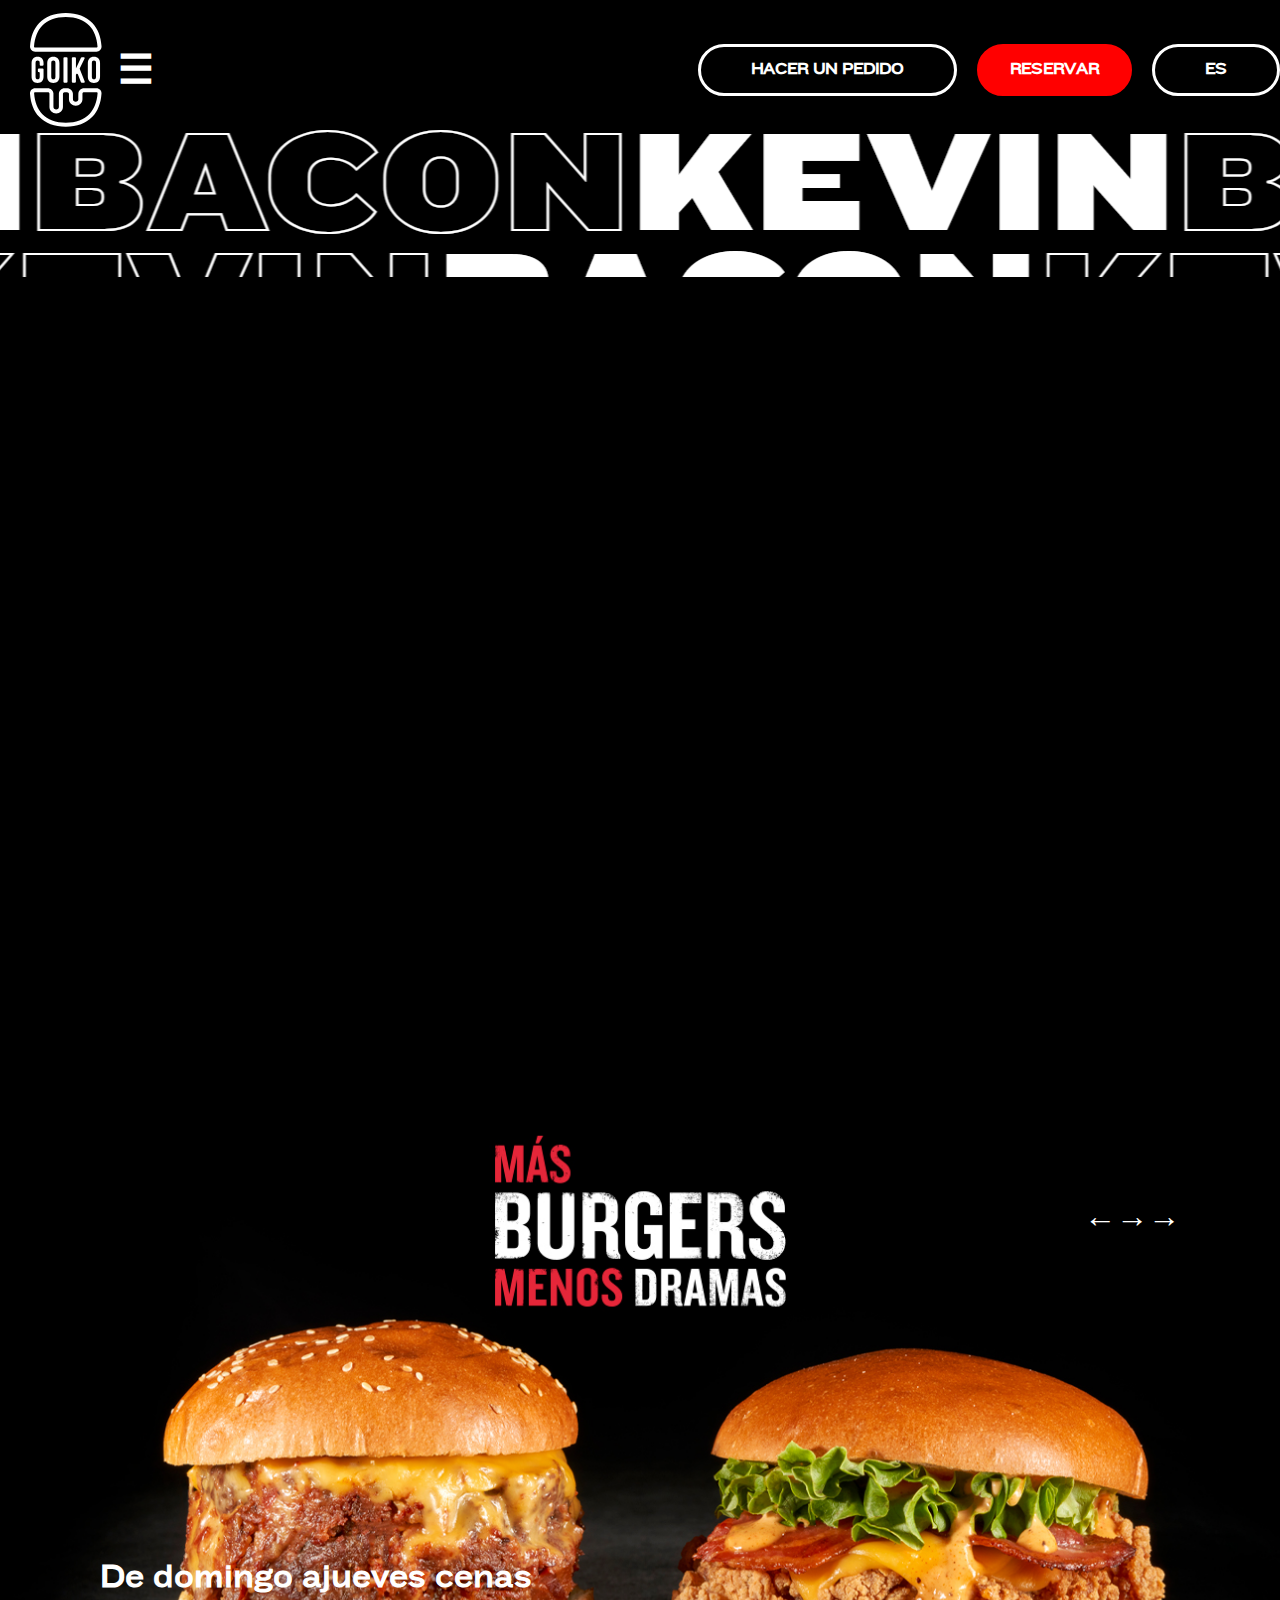
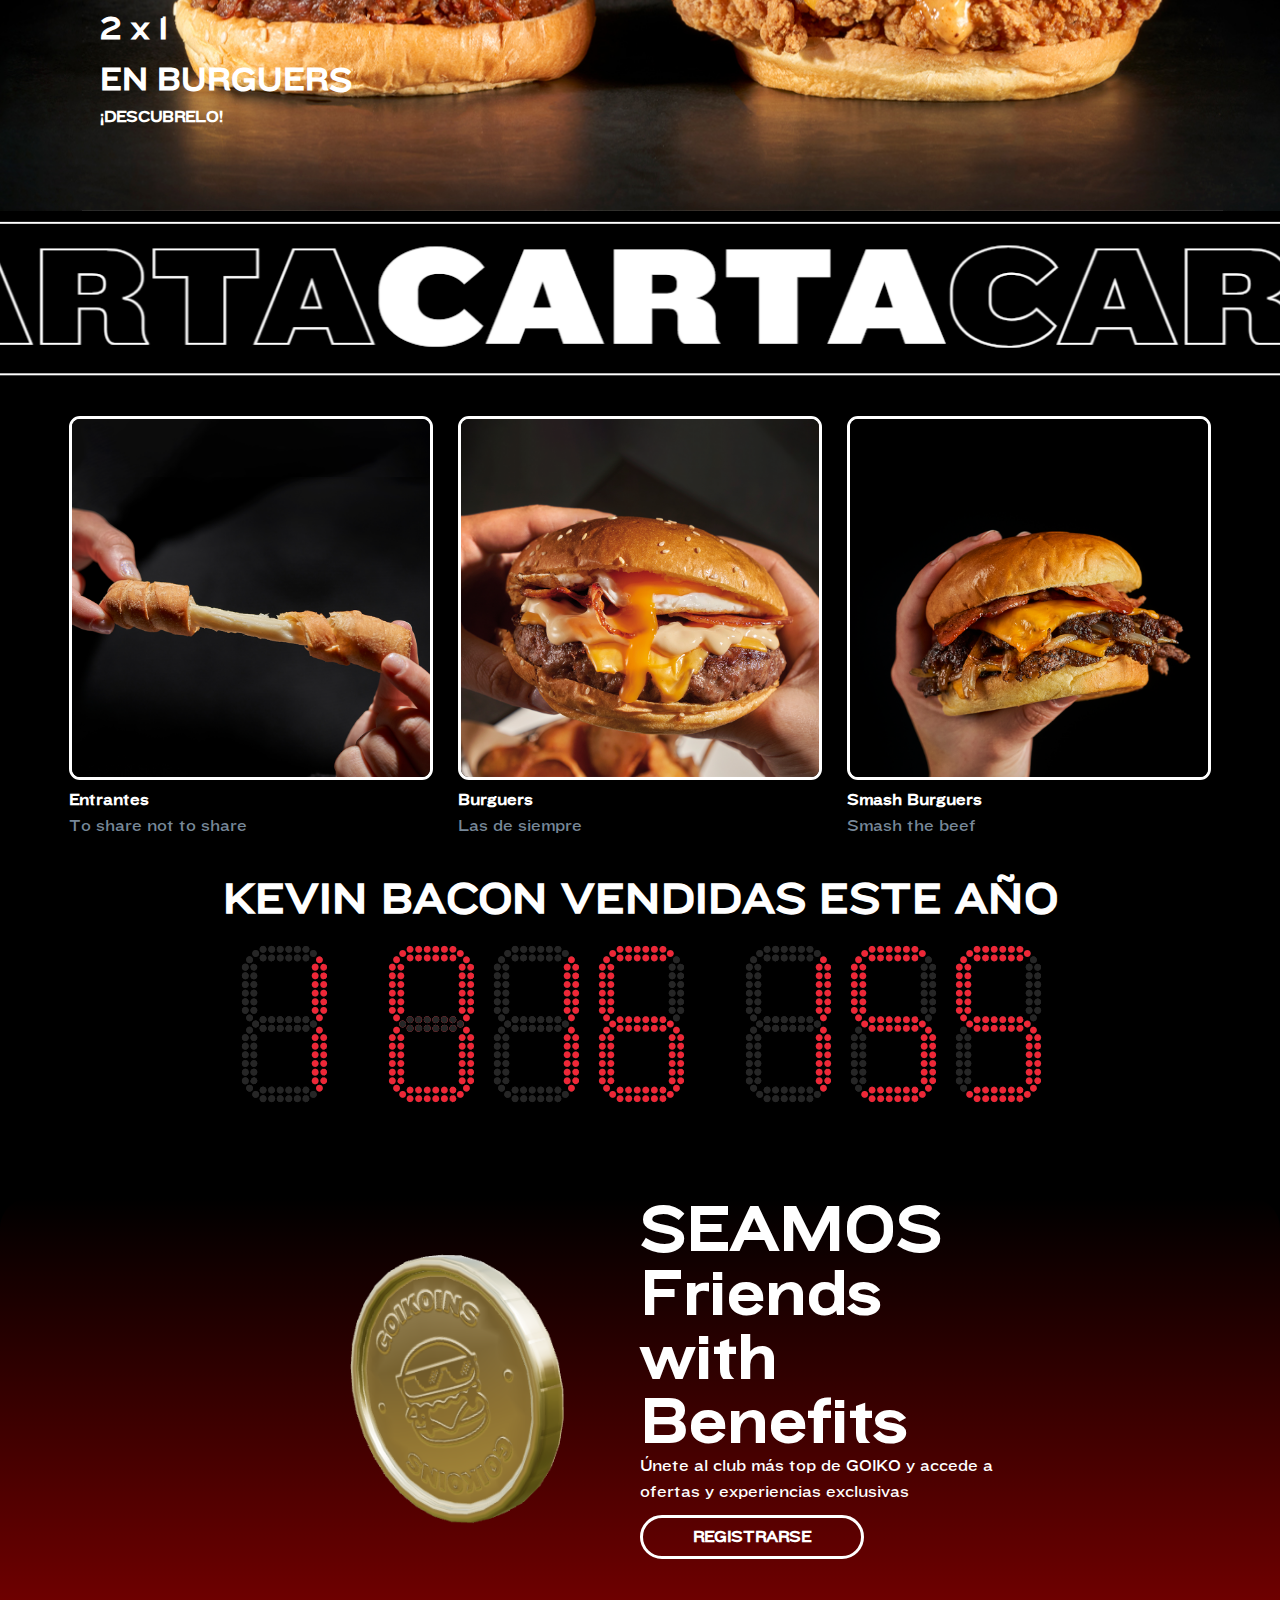
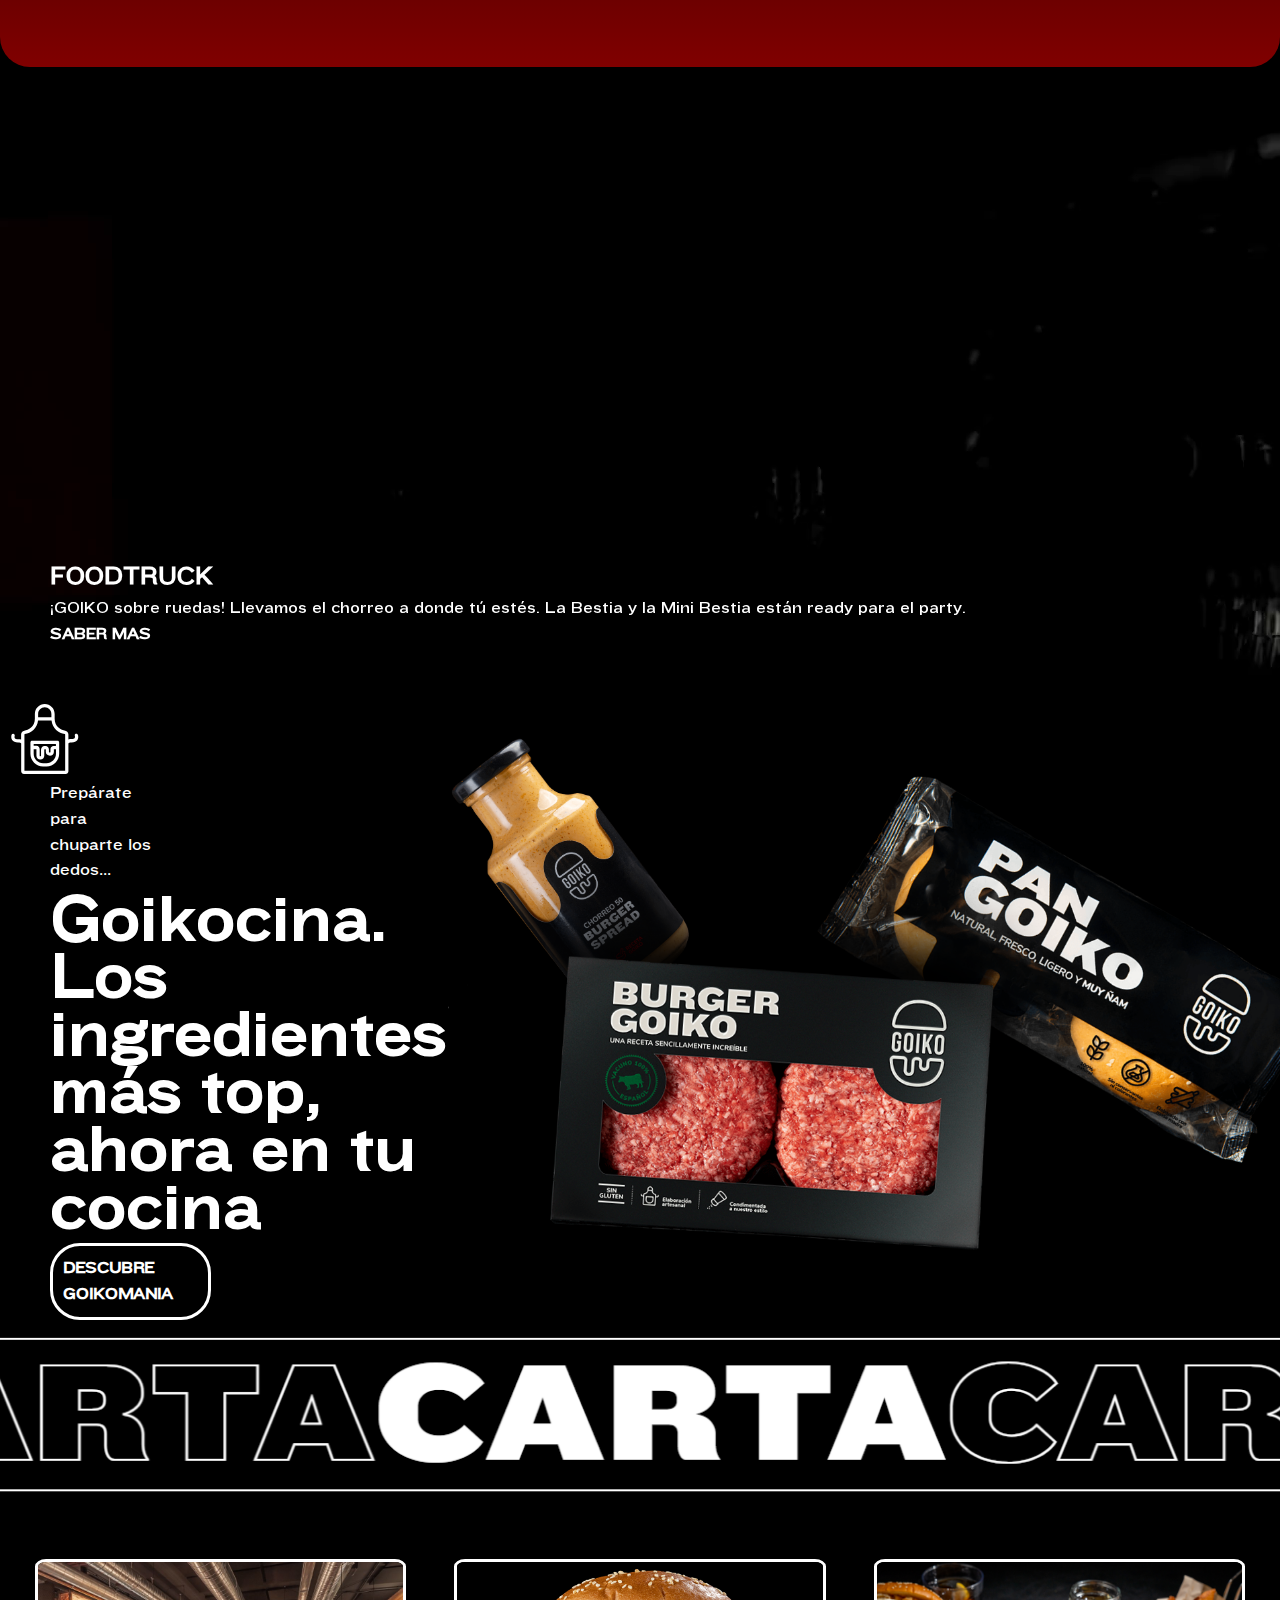
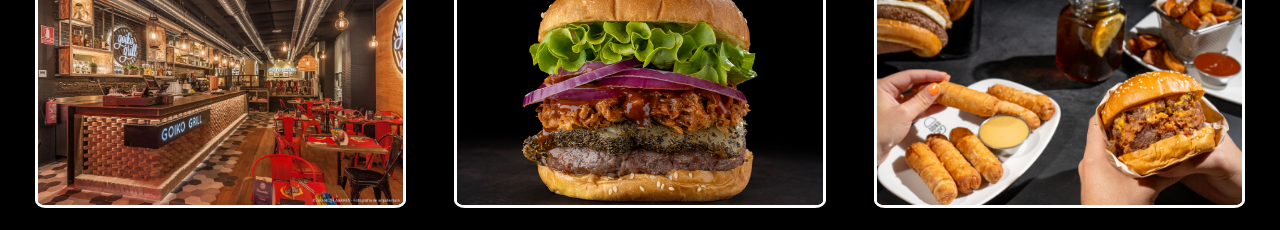
==== indexE.html @ 8a46b570 "dia bueno" ====
<!DOCTYPE html>
<html lang="en">
<head>
    <meta charset="UTF-8">
    <meta name="viewport" content="width=device-width, initial-scale=1.0">
    <title>Document</title>
    <link rel="stylesheet" href="./indexE.css">
</head>
<body>
    <header>
        <nav>
            <div>
              <svg class="full__logo" viewBox="0 0 36 56" xmlns="http://www.w3.org/2000/svg"> <path d="m5.23886 25.9358h.9679c.25679 0 .45432-.1975.45432-.4543v-.7704c0-1.0074-.25679-1.7975-.75062-2.3506s-1.22469-.8099-2.19259-.8099-1.69877.2765-2.19259.8099c-.49383.5531-.750622 1.3234-.750622 2.3506v6.5383c0 1.0074.256792 1.7975.750622 2.3506.49382.5531 1.22469.8099 2.19259.8099s1.69876-.2766 2.19259-.8099c.49383-.5531.75062-1.3235.75062-2.3506v-3.5358c0-.2568-.19753-.4544-.45432-.4544h-1.87655c-.25679 0-.45432.1976-.45432.4544v.8889c0 .2567.19753.4543.45432.4543s.45433.1975.45433.4543v1.8765c0 .4544-.09877.7704-.27655.9482s-.43457.2765-.75061.2765c-.31605 0-.55309-.0987-.75062-.2765-.17778-.1778-.27655-.4938-.27655-.9482v-6.795c0-.4543.09877-.7704.27655-.9679.17778-.1778.43457-.2766.75062-.2766.31604 0 .55308.0988.75061.2766.17778.1778.27655.5136.27655.9679v.8889c0 .2568.19753.4543.45432.4543z"></path> <path d="m9.24864 22.3802c-.51358.5531-.77037 1.3235-.77037 2.3507v6.5382c0 1.0074.25679 1.7976.77037 2.3507.51358.553 1.26416.8098 2.23206.8098s1.7186-.2765 2.2321-.8098c.5136-.5531.7704-1.3235.7704-2.3507v-6.5382c0-1.0074-.2568-1.7976-.7704-2.3507-.5135-.553-1.2642-.8098-2.2321-.8098s-1.71848.2765-2.23206.8098zm3.25926 2.2124v6.7753c0 .4543-.0988.7704-.2765.9679-.1778.1778-.4346.2765-.7507.2765-.316 0-.553-.0987-.7506-.2765-.1778-.1778-.2765-.5136-.2765-.9679v-6.7753c0-.4543.0987-.7704.2765-.9679.1778-.1778.4346-.2765.7506-.2765.3161 0 .5531.0987.7507.2765.1777.1975.2765.5136.2765.9679z"></path> <path d="m16.9128 21.7086c-.2568 0-.4543.1976-.4543.4543v11.6544c0 .2568.1975.4543.4543.4543h1.0864c.2568 0 .4544-.1975.4544-.4543v-11.6544c0-.2567-.1976-.4543-.4544-.4543z"></path> <path d="m22.1277 21.7086h-1.0865c-.2568 0-.4543.1976-.4543.4543v11.6544c0 .2568.1975.4543.4543.4543h1.0865c.2567 0 .4543-.1975.4543-.4543v-3.2988c0-.079.0197-.1383.0592-.2173l.0988-.1778c.1778-.3358.6716-.316.8099.0593l1.4617 3.7926c.0593.1778.237.2963.4148.2963h1.0667c.316 0 .5333-.3161.4148-.6124l-2.4296-6.1629c-.0395-.1185-.0395-.2568.0197-.3556l2.3506-4.7802c.1383-.2963-.079-.6519-.395-.6519h-.9679c-.1778 0-.3358.0988-.4148.2568l-2.4297 5.1753h-.0395v-4.9975c-.0395-.2371-.237-.4346-.474-.4346z"></path> <path d="m29.2191 22.3802c-.5136.5531-.7704 1.3235-.7704 2.3507v6.5382c0 1.0074.2568 1.7976.7704 2.3507.5136.553 1.2642.8098 2.2321.8098s1.7185-.2765 2.2321-.8098c.5136-.5531.7704-1.3235.7704-2.3507v-6.5382c0-1.0074-.2568-1.7976-.7704-2.3507-.5136-.553-1.2642-.8098-2.2321-.8098s-1.7185.2765-2.2321.8098zm3.2593 2.2124v6.7753c0 .4543-.0988.7704-.2766.9679-.1778.1778-.4345.2765-.7506.2765-.316 0-.5531-.0987-.7506-.2765-.1778-.1778-.2766-.5136-.2766-.9679v-6.7753c0-.4543.0988-.7704.2766-.9679.1778-.1778.4346-.2765.7506-.2765.3161 0 .5531.0987.7506.2765.1778.1975.2766.5136.2766.9679z"></path> <path d="m32.7154 36.9778h-6.1433c-1.4419 0-2.6271 1.0469-2.7654 2.4494 0 .0592 0 .0987-.0197 2.9629 0 .3161-.1383.6124-.3556.8494-.237.237-.5728.3753-.9679.3753-.0197 0-.0395 0-.0395 0-.3556 0-.6914-.1383-.9481-.3753-.2371-.237-.3556-.5333-.3556-.8494v-2.6271c0-1.5013-1.3432-2.7655-2.9235-2.7655h-1.2049c-1.521 0-2.7852 1.2445-2.7852 2.7852v6.4395c0 .3161-.1383.6124-.3555.8494-.2568.2568-.5926.3753-.9877.3753-.3753 0-.7111-.1185-.9679-.3753-.237-.237-.3555-.5333-.3555-.8494 0-6.6568 0-6.716-.0198-6.7753-.1383-1.3629-1.3432-2.4494-2.76543-2.4494h-6.26173c-.69136 0-1.34321.2963-1.817287.7902-.474074.5135-.7111119 1.2049-.67160569 1.8963.33580269 4.7604 1.85679269 8.6123 4.50370269 11.3975 3.08148 3.2592 7.48645 4.9185 13.07655 4.9185s9.9951-1.6593 13.0765-4.9185c2.647-2.805 4.1679-6.6371 4.5037-11.3975.0593-.6914-.1975-1.3828-.6716-1.8963-.4345-.5136-1.0864-.8099-1.7777-.8099zm-3.4568 12.721c-2.7062 2.8642-6.6173 4.3061-11.6346 4.3061s-8.94815-1.4419-11.63457-4.3061c-2.33086-2.4494-3.65432-5.8864-3.97037-10.1926-.01975-.1976.07901-.3358.13827-.3951.05926-.0592.17778-.158.37531-.158h6.22223c.39506 0 .75061.2765.80987.6321v6.6173c0 .8494.33581 1.6395.94816 2.2518.6321.6124 1.4815.9482 2.3506.9482.8889.0197 1.758-.3161 2.3901-.9482.6124-.6123.9482-1.4024.9482-2.2518v-6.4395c0-.4346.3555-.8099.8099-.8099h1.2049c.4741 0 .9481.3951.9481.8099v2.6271c0 .8494.3358 1.6395.9482 2.2519.6321.6123 1.4815.9481 2.3506.9481.8889.0198 1.758-.316 2.3901-.9481.6124-.6124.9482-1.4025.9482-2.2519 0-.9679 0-2.5284 0-2.8049.0592-.3556.395-.6321.7901-.6321h6.1432c.1975 0 .3161.0988.3753.158.0593.0593.158.1975.1383.3951-.3358 4.3062-1.679 7.7432-3.9901 10.1926z"></path> <path d="m2.49318 19.0025h30.20242c.6914 0 1.3433-.2963 1.8173-.7902.4741-.5135.7111-1.2049.6716-1.8962-.3358-4.7605-1.8568-8.59264-4.5037-11.39758-3.0814-3.25926-7.4864-4.91852-13.0765-4.91852s-9.99507 1.65926-13.07655 4.91852c-2.64692 2.80494-4.167906 6.63708-4.5037085 11.39758-.0592592.6913.1975315 1.3827.6716055 1.8962.454323.4939 1.125923.7902 1.797533.7902zm3.47654-12.72102c2.70617-2.8642 6.61728-4.30617 11.63458-4.30617s8.9481 1.44197 11.6346 4.30617c2.3308 2.44939 3.6543 5.88642 3.9703 10.19262.0198.1975-.079.3358-.1382.395-.0593.0593-.1778.1581-.3754.1581h-30.20242c-.19753 0-.31605-.0988-.37531-.1581-.05926-.0592-.15803-.1975-.13827-.395.3358-4.3062 1.65926-7.74323 3.99012-10.19262z"></path> </svg>     
                <a href="#">
                    <label>
                        &#9776;
                    </label>
                </a>
            </div>
        
            <div>
                <a href="#" class="boton">HACER UN PEDIDO</a>
                <a href="#" class="boton2">RESERVAR</a>
                <a href="#" class="boton">ES</a>
            </div>
        </nav>
    </header>
    <main>
        <section id="s1">
            <div class="vid">
                <video src="https://www.goiko.com/es/wp-content/uploads/2023/07/kb-360x2-1.webm" preload="auto" autoplay="autoplay" loop="loop" muted="muted"></video>
            </div>
        </section>
        <section id="s2">
            <div>
                <div class="derec">
               
                    <a href="#">
                        <label>
                            &#8592;
                        </label>
                    </a>
                    <a href="#">
                        <label>
                            &#8594;
                        </label>
                    </a>
                    <a href="#">
                        <label>
                            &#8594;
                        </label>
                    </a>

                </div>
                <div class="abajo">
                    <p>De domingo ajueves cenas</p>
                    <p>2 x 1</p>
                    <p>EN BURGUERS</p>
                    <a href="#">¡DESCUBRELO!</a>
                </div>
            </div>
            
            
        </section>
        <section id="s3">
            <div class="carta"></div>
            <div>
                <div>
                    <img src="./img/imagenes/TO-SHARE.png" alt="" class="borde">
                    <a href="">Entrantes</a>
                    <p class="gris">To share not to share</p>
                </div>
                <div>
                    <img src="./img/imagenes/BURGERS.png" alt="" class="borde">
                    <a href="">Burguers</a>
                    <p class="gris">Las de siempre</p>
                </div>
                <div>
                    <img src="./img/imagenes/SMASH-1.png" alt="" class="borde">
                    <a href="">Smash Burguers</a>
                    <p class="gris">Smash the beef</p>
                </div>
            </div>
            <div class="contador">
                <h2>KEVIN BACON VENDIDAS ESTE AÑO</h2>
                <img src="./img/Contador.png" alt="">
            </div>
            
        </section>
        <section class="moneda">
            <div>
                <img src="./img/moneda.png" alt="">
            </div>
            <div>
                <h2>SEAMOS
                    Friends with
                    Benefits</h2>
                <p>Únete al club más top de GOIKO y accede a ofertas y experiencias exclusivas</p>
                <a href="#" class="boton">REGISTRARSE</a>
            </div>
        </section>
        <section id="s4">
            <div>
                <video src="img/foodtruck.mp4" class="video" preload="auto" autoplay="autoplay" loop="loop" muted="muted"></video>
            </div>
            <div class="abajo2">
                <h2>FOODTRUCK</h2>
                <p>¡GOIKO sobre ruedas! Llevamos el chorreo a donde tú estés. La Bestia y la Mini Bestia están ready para el party.</p>
                <a href="#">SABER MAS</a>
            </div>
        </section>
        <section id="s5">
            <div>
                <div>
                    <svg xmlns="http://www.w3.org/2000/svg" xmlns:xlink="http://www.w3.org/1999/xlink" class="home__ingredientes__icon" width="67" height="70" viewBox="0 0 67 70" fill="none"><path d="M66.5749 30.7972C66.2925 29.9495 65.304 29.5257 64.5274 29.8083C63.6802 30.0908 63.2566 31.0091 63.539 31.8567C63.539 31.8567 64.0332 33.2694 63.3978 34.1171C62.9742 34.7528 61.8446 35.106 60.2208 35.106C59.0206 35.106 57.9616 35.2472 57.1144 35.5298V30.444C57.1144 28.6075 55.773 26.9828 53.9373 26.7003C49.9837 26.0646 43.3473 22.886 43.3473 14.7629V9.889C43.3473 4.45005 38.8994 0 33.4632 0C28.0269 0 23.5791 4.45005 23.5791 9.889V14.8335C23.5791 22.9566 16.9426 26.1352 12.989 26.7709C11.1534 27.0535 9.81195 28.6075 9.81195 30.5146V35.6004C8.96475 35.3179 7.90574 35.1766 6.70553 35.1766C5.15231 35.1766 4.0227 34.8234 3.5285 34.1877C2.96369 33.3401 3.3873 31.998 3.3873 31.9273C3.6697 31.0797 3.24609 30.1615 2.39889 29.8789C1.55168 29.5964 0.633871 30.0202 0.280868 30.8678C0.280868 31.0797 -0.63694 33.7639 0.845673 36.0242C1.97528 37.5782 3.8815 38.4258 6.70553 38.4258C8.75294 38.4258 9.45895 38.9203 9.67075 39.1322C9.81195 39.2735 9.81195 39.4147 9.81195 39.4147C9.81195 39.3441 9.81195 39.3441 9.81195 39.3441H9.88255V67.1746C9.88255 68.7286 11.1534 70 12.7066 70H54.2903C55.8436 70 57.1144 68.7286 57.1144 67.1746V39.9798C57.185 39.7679 57.185 39.556 57.185 39.2735C57.185 39.2735 57.2556 39.1322 57.3262 39.1322C57.4674 38.9909 58.1028 38.4258 60.2914 38.4258C63.0448 38.4258 65.0216 37.6488 66.1513 36.0242C67.6339 33.7639 66.7161 31.0797 66.5749 30.7972ZM33.4632 3.24924C37.1344 3.24924 40.0996 6.21594 40.0996 9.889V13.1382H26.8267V9.889C26.8267 6.21594 29.7919 3.24924 33.4632 3.24924ZM53.8667 66.7508H13.1302V30.5146C13.1302 30.2321 13.342 30.0202 13.5538 30.0202C19.5548 29.0313 25.9795 24.44 26.7561 16.4581H40.2408C41.0174 24.44 47.4421 29.0313 53.4431 30.0202C53.6549 30.0908 53.8667 30.3027 53.8667 30.5146V66.7508Z" fill="white"></path><path d="M46.2435 36.8721H20.7566C19.8388 36.8721 19.1328 37.5784 19.1328 38.4967V49.7984C19.1328 56.7913 24.7809 62.4422 31.7703 62.4422H35.2298C42.2192 62.4422 47.8673 56.7913 47.8673 49.7984V38.4967C47.8673 37.5784 47.1613 36.8721 46.2435 36.8721ZM44.6196 40.1213V41.8872H42.2898C40.5954 41.8872 39.254 43.2293 39.1834 44.9245V47.9619C39.1834 48.2444 38.8304 48.527 38.4068 48.527C38.195 48.527 37.9832 48.4563 37.7714 48.3151C37.7008 48.2444 37.6302 48.1738 37.6302 48.0325V45.5603C37.6302 44.1475 36.783 42.8761 35.4416 42.2404C35.018 42.0285 34.5944 41.9578 34.1707 41.9578H33.2529C32.8293 41.9578 32.4057 42.0285 32.0527 42.2404C30.5701 42.8761 29.7229 44.2182 29.7229 45.7015V51.7762C29.7229 51.9881 29.6523 52.3413 29.1581 52.3413H28.8757C28.7345 52.3413 28.5933 52.2707 28.5227 52.2C28.4521 52.1294 28.3815 51.9881 28.3815 51.8468V45.2071C28.3815 44.3595 28.0991 43.5825 27.6049 42.9467C27.0401 42.2404 26.1929 41.8166 25.2045 41.8166H22.3804V40.0507H44.6196V40.1213ZM35.2298 59.193H31.7703C26.6165 59.193 22.3804 54.9548 22.3804 49.7984V45.1364H25.1339C25.1339 45.2071 25.1339 45.2071 25.1339 45.2071V51.7056C25.1339 52.7651 25.5575 53.6834 26.2635 54.3897C26.9695 55.0961 27.8873 55.4493 28.8757 55.4493H28.9463H29.2287C31.3467 55.4493 32.9705 53.754 32.9705 51.6349V45.5603C32.9705 45.419 33.1823 45.2071 33.3235 45.1364H34.2413C34.3825 45.2071 34.5238 45.3484 34.5238 45.4896V47.9619C34.5238 48.9508 34.9474 49.869 35.6534 50.5754C36.43 51.3524 37.489 51.7056 38.6186 51.7056C40.8072 51.7056 42.5722 49.9397 42.5722 47.8912V45.1364H44.6902V49.7984C44.6196 54.9548 40.3836 59.193 35.2298 59.193Z" fill="white"></path></svg>
                    <p>Prepárate para chuparte los dedos...</p>
                    <h2>Goikocina. Los ingredientes más top, ahora en tu cocina</h2>
                    <a href="#" class="boton3">DESCUBRE GOIKOMANIA</a>
                </div>
                <div>
                    <img src="./img/ComboBreaker.png" alt="" >
                </div>
            </div>
            <div class="carta"></div>
            <div>
                <div>
                    <img src="./img/BAR.png" alt="" class="borde">
                    <a href=""></a>
                    <p></p>
                </div>
                <div>
                    <img src="./img/whopper2.png" alt="" class="borde">
                    <a href=""></a>
                    <p></p>
                </div>
                <div>
                    <img src="./img/imagenes/RESERVAS_1800x1200.png" alt="" class="borde">
                    <a href=""></a>
                    <p></p>
                </div>
            </div>
        </section>
    
    </main>
</body>
</html>
---- indexE.css ----
@font-face {
    font-family: "letra";
    src: url(./Knockout-HTF33-JuniorHeviwt.291432cdf9638ce91c1d.woff2);
}
*{
    margin: 0;
    padding: 0;
    box-sizing: border-box;  
    font-family: "letra";
    color: white;
}
img{
    max-width: 100%;
}
svg{
    fill: white;
    width: 20%;
}
a{
    text-decoration: none;
    color: white;
    font-size: 1rem;
    font-weight: bolder;
}
body {
    font-family: 'Arial', sans-serif;
    line-height: 1.6;
    background-color: black;
}
header{
    margin-top: 1%;
}
nav{
    display: flex;
    justify-content: space-between;
    padding-left: 30px;
}
nav>div{
    display: flex;
    text-align: center;
    align-items: center;

}
nav>div:nth-child(2){
    display: flex;
    justify-content: space-evenly;

}
nav label{
    color: white;
    font-size: 40px;
    margin: 15px;
}



.boton{
    border-radius: 30px;
    border: 3px solid white;
    color: white;
    padding: 10px 50px;
    font-weight: bolder;
}
.boton:hover{
    background-color: white;
    color: black;
    transition: 1s;
}
.boton2{
    border-radius: 30px;
    border: 3px solid red;
    color: white;
    padding: 10px 30px;
    margin: 0px 20px;
    font-weight: bolder;
    background-color: red;
}
.boton2:hover{
    background-color: rgb(247, 172, 33);
    border: 3px solid rgb(247, 172, 33);
    color: black;
    transition: 1s;
}
#s1{
    height: 100vh;
    margin-bottom: 5%;
}

.vid{
    background-image: url(./img/fondoL.png);
    background-repeat: no-repeat;
    background-position: center;
    width: 100%;
    height: auto;
    display: flex;
    justify-content: space-around;
}
#s2{
    background-image: url(./img/imagenes/Carrusel_2x1.jpg);
    background-size: cover;
    background-position: center;
    background-repeat: no-repeat;
    height: 80vh;
    width: 100%;
    padding:100px;

}
#s2>div:nth-child(1){
    display: flex;
    flex-flow: column;
    width: 100%;
    height: 60vh;
    justify-content: space-between;
    
}
.derec{
    display: flex;
    justify-content: end;
}
.derec a{
    color: white;
    font-size: xx-large;
    font-weight: bolder;
    display: flex;
    justify-content: space-between;
}
.abajo{
    display: flex;
    flex-flow: column;
    justify-content: end;
    color: white;
    font-size: xx-large;
    font-weight: bolder;
}
.abajo a {
    text-decoration: none;
    color: white;
}

.carta{
    background-image: url(./img/fondoC.png);
    background-size: cover;
    background-position: center;
    background-repeat: no-repeat;
    height: 20vh;
    
}
.gris{
    color: lightslategray;
}
#s3{
    margin-bottom: 5%;
}
#s3>div:nth-child(2){
    display: flex;
    justify-content: center;
    margin: 1%;
}
#s3>div>div{
    width: 29%;
    margin: 1%;   
    text-align: justify;
}
.borde{
    border: 3px solid white;
    border-radius: 3%;
}

.contador{
    text-align: center;
    font-size: 1.8rem;
}
.moneda{
    display: flex;
    margin-top: 5%;
    padding-bottom: 6%;
    justify-content: center;
    background: linear-gradient(black, #800000);  
    border-radius: 30px;
}
.moneda>div{
    width: 30%;
}

.moneda div:nth-child(2)>p{
    padding-bottom: 2%;
}
.moneda div:nth-child(2)>h2{
    font-size: 4rem;
    font-weight: bolder;
    line-height: 1;
    width: 70%;
}
.moneda a{
    line-height: 3;
}

#s4{
    position: relative;
    display: flex;
    height: 70vh;
    overflow: hidden;
    background: linear-gradient(transparent ,black);
}
#s4>div:nth-child(1){
    
}
.video{
    width: auto;
    position: absolute;
}
.abajo2{
    position: relative;
    display: flex;
    flex-flow: column;
    justify-content: end;
    left: 50px;
    bottom: 50px;
    
    
}
#s5{
    background-color: white;
}
#s5 >div{
    background-color: black;
}
#s5>div:nth-child(1){
    display: flex;
    justify-content: center;
    align-items: center;
}
#s5>div:nth-child(1)>div:nth-child(1){
    display: flex;
    flex-flow: column;
    justify-content: space-evenly;
    width: 35%;
    height: 70vh;
}
#s5>div:nth-child(1)>div:nth-child(1)>h2{
    font-size: 4rem;
    line-height: 0.9;
    padding-left: 50px;
}
#s5>div:nth-child(1)>div:nth-child(1)>p{
    width: 35%;
    padding-left: 50px;
}
.boton3{
    width: 36%;
    padding: 10px;
    border: 3px solid white;
    border-radius: 30px;
    margin-left: 50px;
}
#s5>div:nth-child(1)>div:nth-child(2){
    width: 65%;
}
#s5>div:nth-child(3){
    display: flex;
    justify-content: space-evenly;
    align-items: center;
    padding-top: 3%;
}
#s5>div:nth-child(3)>div{
    width: 29%;
    margin: 1%;   
    text-align: justify;  
}
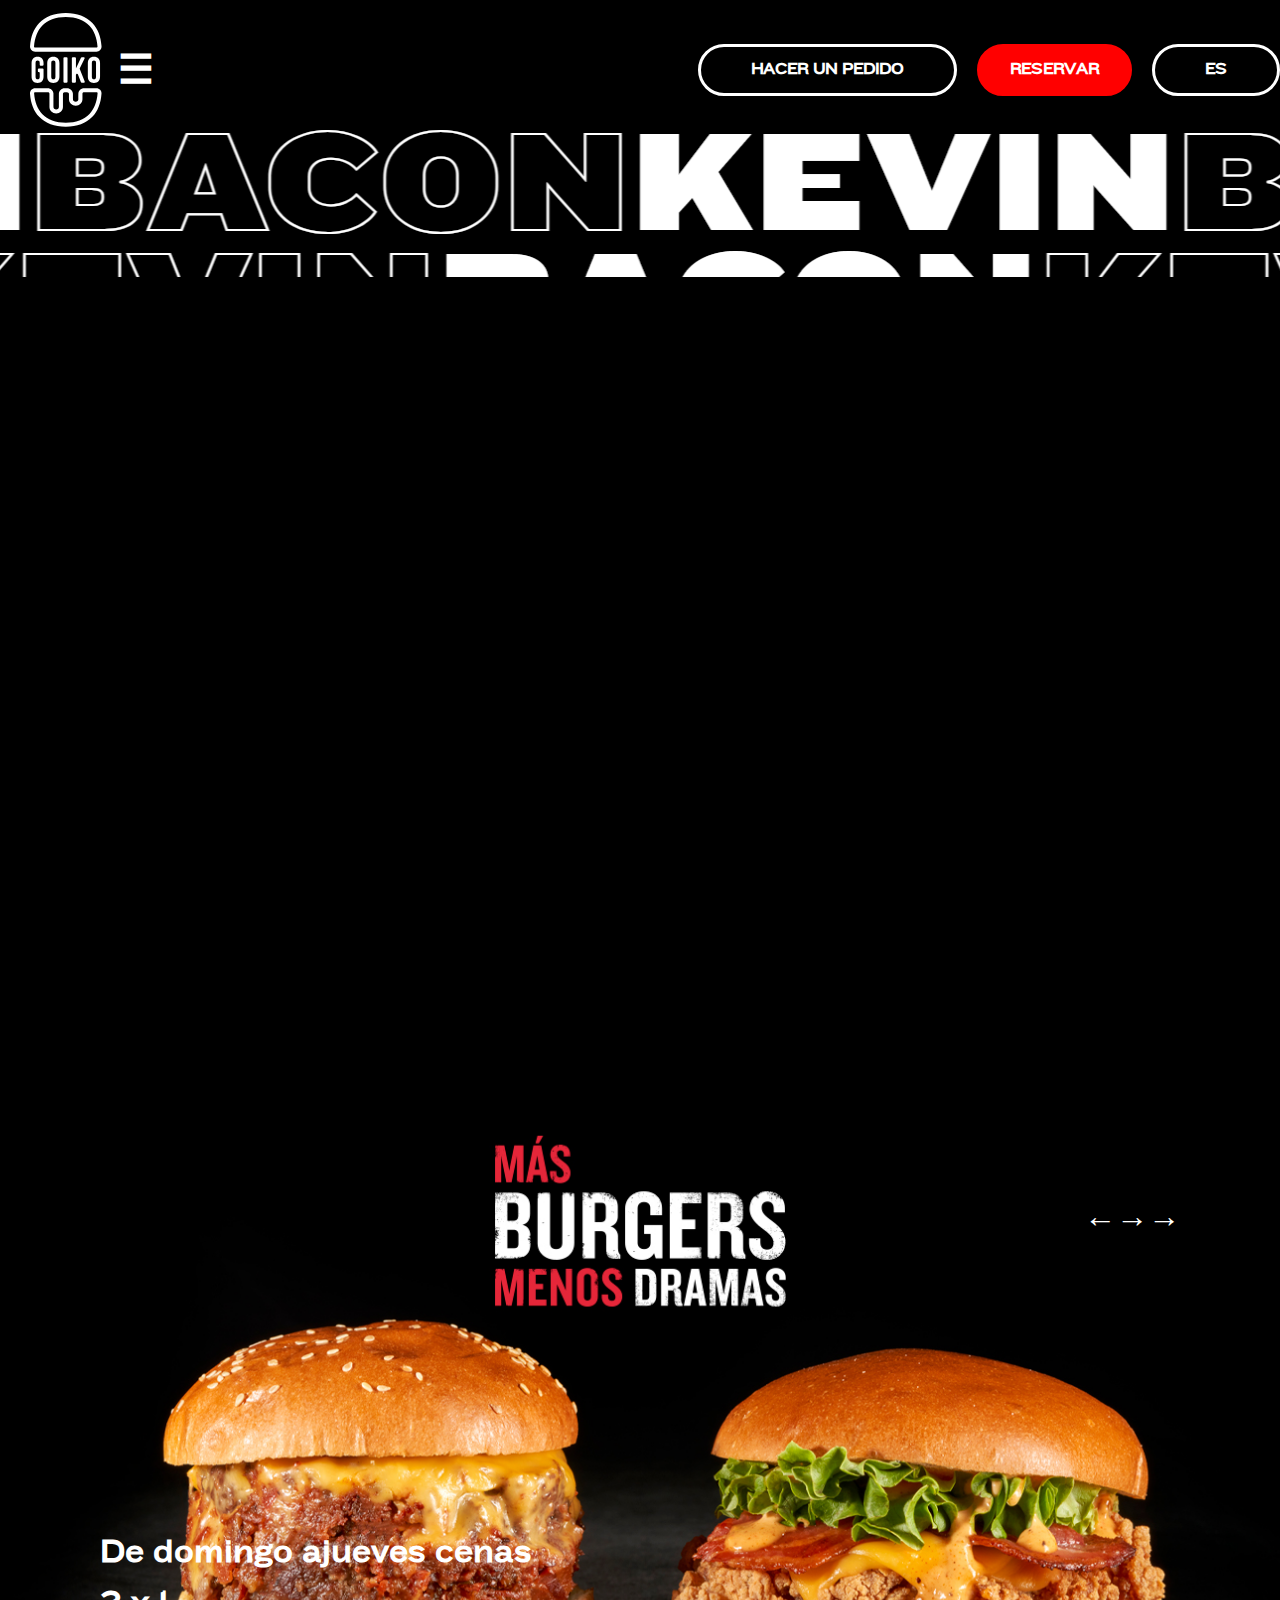
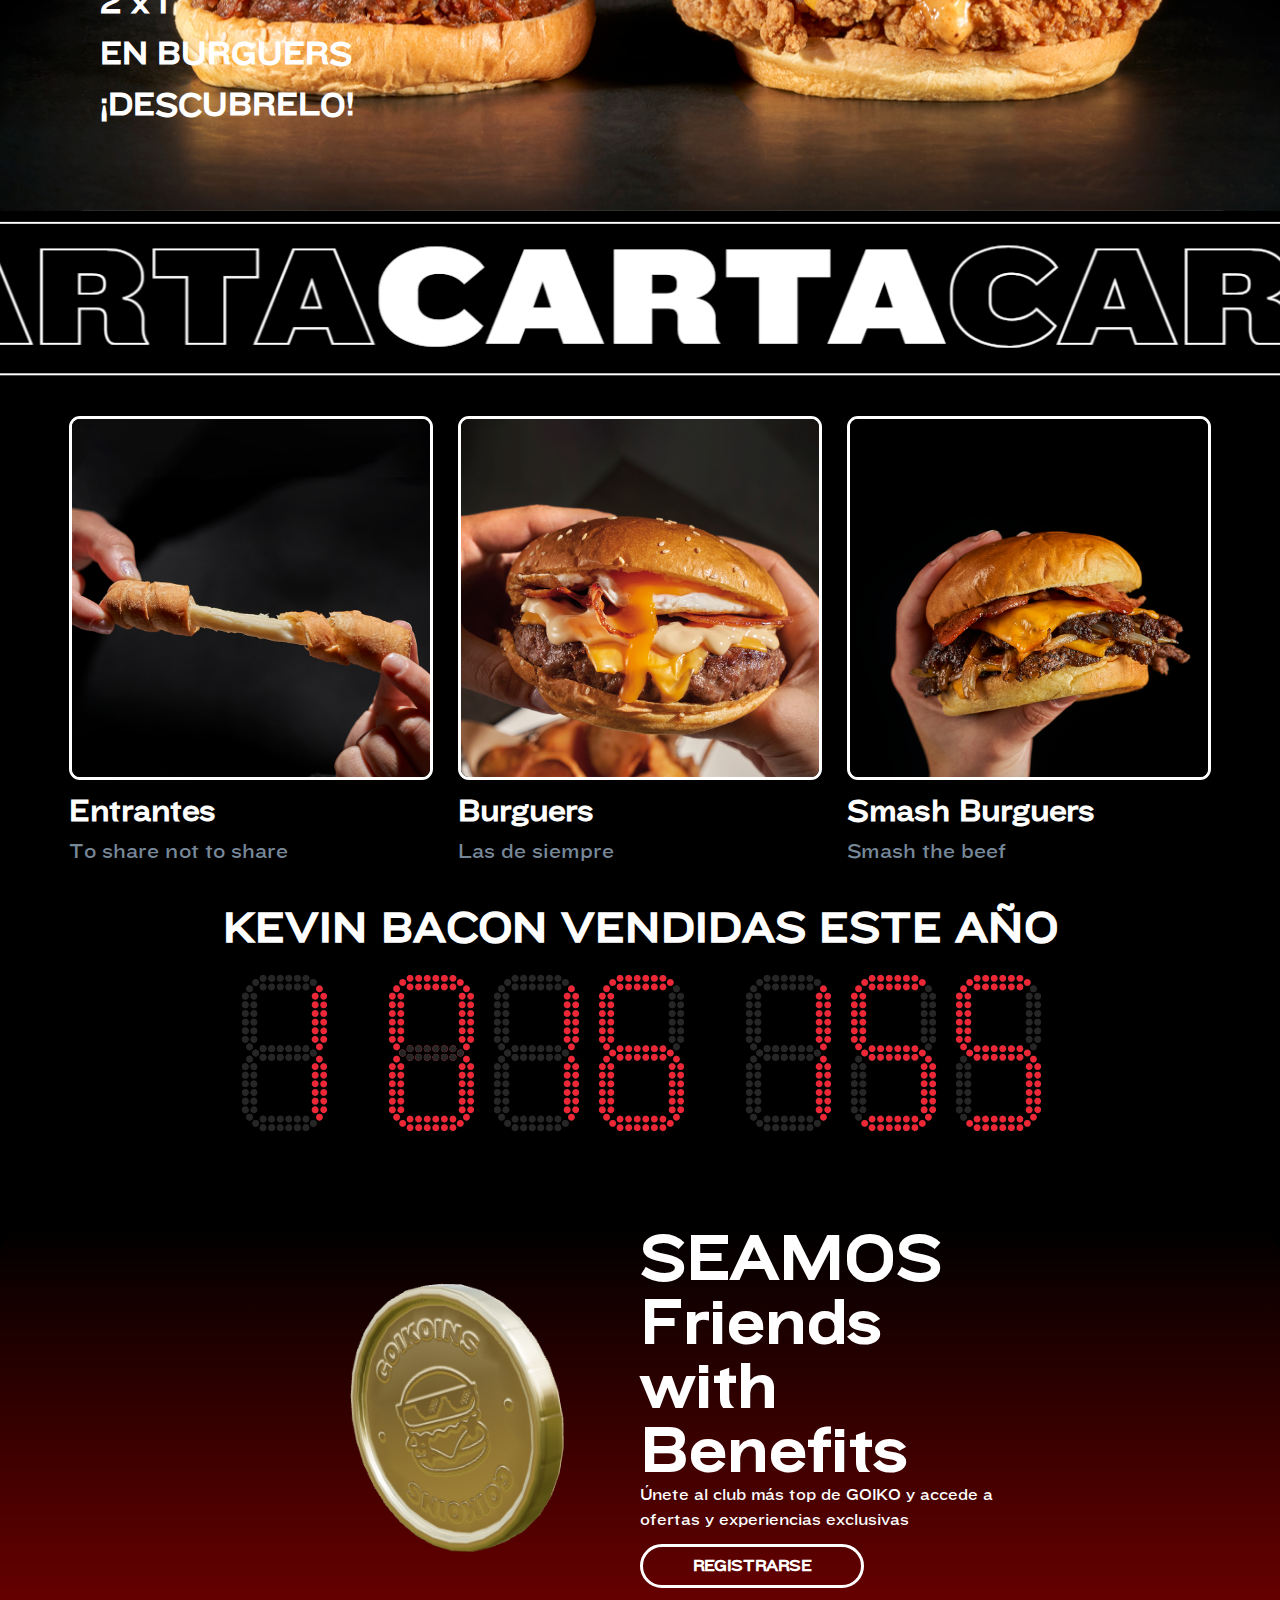
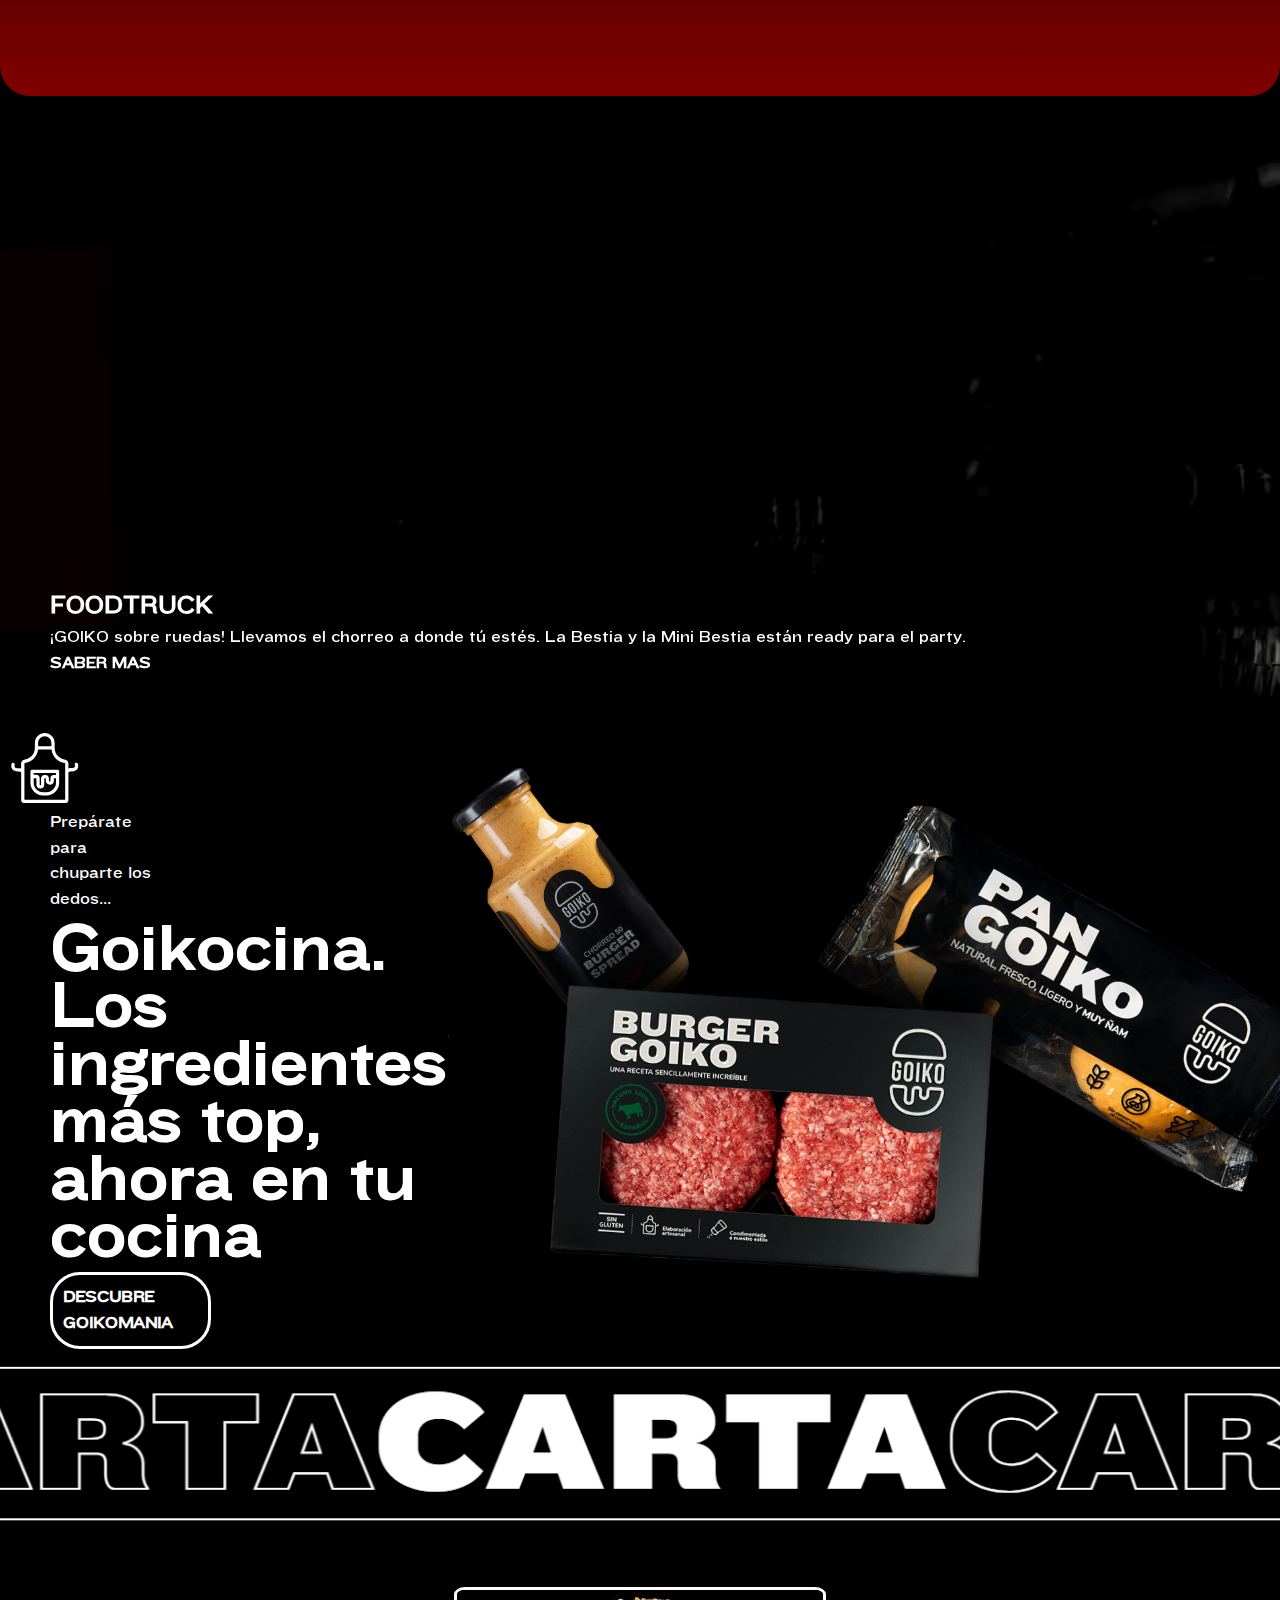
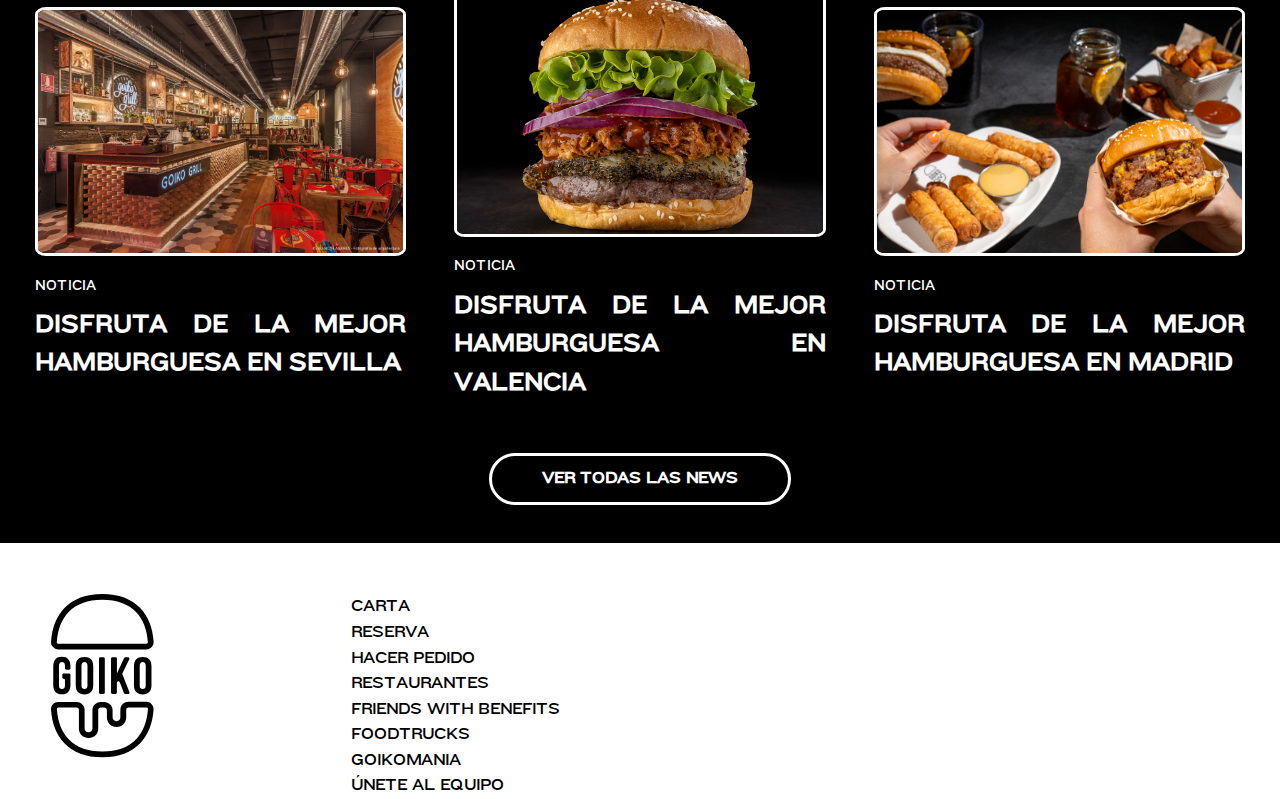
==== commit d7ec504f: "penultimo" ====
--- a/indexE.html
+++ b/indexE.html
@@ -7,6 +7,7 @@
     <link rel="stylesheet" href="./indexE.css">
 </head>
 <body>
+    <div></div>
     <header>
         <nav>
             <div>
@@ -26,6 +27,9 @@
         </nav>
     </header>
     <main>
+        <section id="menu">
+            
+        </section>
         <section id="s1">
             <div class="vid">
                 <video src="https://www.goiko.com/es/wp-content/uploads/2023/07/kb-360x2-1.webm" preload="auto" autoplay="autoplay" loop="loop" muted="muted"></video>
@@ -125,22 +129,56 @@
             <div>
                 <div>
                     <img src="./img/BAR.png" alt="" class="borde">
-                    <a href=""></a>
-                    <p></p>
+                    <p>NOTICIA</p>
+                    <a href="">DISFRUTA DE LA MEJOR HAMBURGUESA EN SEVILLA</a>
+                    
                 </div>
                 <div>
                     <img src="./img/whopper2.png" alt="" class="borde">
-                    <a href=""></a>
-                    <p></p>
+                    <p>NOTICIA</p>
+                    <a href="">DISFRUTA DE LA MEJOR HAMBURGUESA EN VALENCIA</a>
                 </div>
                 <div>
                     <img src="./img/imagenes/RESERVAS_1800x1200.png" alt="" class="borde">
-                    <a href=""></a>
-                    <p></p>
+                    <p>NOTICIA</p>
+                    <a href="">DISFRUTA DE LA MEJOR HAMBURGUESA EN MADRID</a>  
                 </div>
             </div>
+            <div>
+                <a href="#" class="boton">VER TODAS LAS NEWS</a>
+            </div>
+            
         </section>
     
     </main>
+    <footer>
+        <div>
+            <svg class="full__logo" viewBox="0 0 36 56" xmlns="http://www.w3.org/2000/svg"> <path d="m5.23886 25.9358h.9679c.25679 0 .45432-.1975.45432-.4543v-.7704c0-1.0074-.25679-1.7975-.75062-2.3506s-1.22469-.8099-2.19259-.8099-1.69877.2765-2.19259.8099c-.49383.5531-.750622 1.3234-.750622 2.3506v6.5383c0 1.0074.256792 1.7975.750622 2.3506.49382.5531 1.22469.8099 2.19259.8099s1.69876-.2766 2.19259-.8099c.49383-.5531.75062-1.3235.75062-2.3506v-3.5358c0-.2568-.19753-.4544-.45432-.4544h-1.87655c-.25679 0-.45432.1976-.45432.4544v.8889c0 .2567.19753.4543.45432.4543s.45433.1975.45433.4543v1.8765c0 .4544-.09877.7704-.27655.9482s-.43457.2765-.75061.2765c-.31605 0-.55309-.0987-.75062-.2765-.17778-.1778-.27655-.4938-.27655-.9482v-6.795c0-.4543.09877-.7704.27655-.9679.17778-.1778.43457-.2766.75062-.2766.31604 0 .55308.0988.75061.2766.17778.1778.27655.5136.27655.9679v.8889c0 .2568.19753.4543.45432.4543z"></path> <path d="m9.24864 22.3802c-.51358.5531-.77037 1.3235-.77037 2.3507v6.5382c0 1.0074.25679 1.7976.77037 2.3507.51358.553 1.26416.8098 2.23206.8098s1.7186-.2765 2.2321-.8098c.5136-.5531.7704-1.3235.7704-2.3507v-6.5382c0-1.0074-.2568-1.7976-.7704-2.3507-.5135-.553-1.2642-.8098-2.2321-.8098s-1.71848.2765-2.23206.8098zm3.25926 2.2124v6.7753c0 .4543-.0988.7704-.2765.9679-.1778.1778-.4346.2765-.7507.2765-.316 0-.553-.0987-.7506-.2765-.1778-.1778-.2765-.5136-.2765-.9679v-6.7753c0-.4543.0987-.7704.2765-.9679.1778-.1778.4346-.2765.7506-.2765.3161 0 .5531.0987.7507.2765.1777.1975.2765.5136.2765.9679z"></path> <path d="m16.9128 21.7086c-.2568 0-.4543.1976-.4543.4543v11.6544c0 .2568.1975.4543.4543.4543h1.0864c.2568 0 .4544-.1975.4544-.4543v-11.6544c0-.2567-.1976-.4543-.4544-.4543z"></path> <path d="m22.1277 21.7086h-1.0865c-.2568 0-.4543.1976-.4543.4543v11.6544c0 .2568.1975.4543.4543.4543h1.0865c.2567 0 .4543-.1975.4543-.4543v-3.2988c0-.079.0197-.1383.0592-.2173l.0988-.1778c.1778-.3358.6716-.316.8099.0593l1.4617 3.7926c.0593.1778.237.2963.4148.2963h1.0667c.316 0 .5333-.3161.4148-.6124l-2.4296-6.1629c-.0395-.1185-.0395-.2568.0197-.3556l2.3506-4.7802c.1383-.2963-.079-.6519-.395-.6519h-.9679c-.1778 0-.3358.0988-.4148.2568l-2.4297 5.1753h-.0395v-4.9975c-.0395-.2371-.237-.4346-.474-.4346z"></path> <path d="m29.2191 22.3802c-.5136.5531-.7704 1.3235-.7704 2.3507v6.5382c0 1.0074.2568 1.7976.7704 2.3507.5136.553 1.2642.8098 2.2321.8098s1.7185-.2765 2.2321-.8098c.5136-.5531.7704-1.3235.7704-2.3507v-6.5382c0-1.0074-.2568-1.7976-.7704-2.3507-.5136-.553-1.2642-.8098-2.2321-.8098s-1.7185.2765-2.2321.8098zm3.2593 2.2124v6.7753c0 .4543-.0988.7704-.2766.9679-.1778.1778-.4345.2765-.7506.2765-.316 0-.5531-.0987-.7506-.2765-.1778-.1778-.2766-.5136-.2766-.9679v-6.7753c0-.4543.0988-.7704.2766-.9679.1778-.1778.4346-.2765.7506-.2765.3161 0 .5531.0987.7506.2765.1778.1975.2766.5136.2766.9679z"></path> <path d="m32.7154 36.9778h-6.1433c-1.4419 0-2.6271 1.0469-2.7654 2.4494 0 .0592 0 .0987-.0197 2.9629 0 .3161-.1383.6124-.3556.8494-.237.237-.5728.3753-.9679.3753-.0197 0-.0395 0-.0395 0-.3556 0-.6914-.1383-.9481-.3753-.2371-.237-.3556-.5333-.3556-.8494v-2.6271c0-1.5013-1.3432-2.7655-2.9235-2.7655h-1.2049c-1.521 0-2.7852 1.2445-2.7852 2.7852v6.4395c0 .3161-.1383.6124-.3555.8494-.2568.2568-.5926.3753-.9877.3753-.3753 0-.7111-.1185-.9679-.3753-.237-.237-.3555-.5333-.3555-.8494 0-6.6568 0-6.716-.0198-6.7753-.1383-1.3629-1.3432-2.4494-2.76543-2.4494h-6.26173c-.69136 0-1.34321.2963-1.817287.7902-.474074.5135-.7111119 1.2049-.67160569 1.8963.33580269 4.7604 1.85679269 8.6123 4.50370269 11.3975 3.08148 3.2592 7.48645 4.9185 13.07655 4.9185s9.9951-1.6593 13.0765-4.9185c2.647-2.805 4.1679-6.6371 4.5037-11.3975.0593-.6914-.1975-1.3828-.6716-1.8963-.4345-.5136-1.0864-.8099-1.7777-.8099zm-3.4568 12.721c-2.7062 2.8642-6.6173 4.3061-11.6346 4.3061s-8.94815-1.4419-11.63457-4.3061c-2.33086-2.4494-3.65432-5.8864-3.97037-10.1926-.01975-.1976.07901-.3358.13827-.3951.05926-.0592.17778-.158.37531-.158h6.22223c.39506 0 .75061.2765.80987.6321v6.6173c0 .8494.33581 1.6395.94816 2.2518.6321.6124 1.4815.9482 2.3506.9482.8889.0197 1.758-.3161 2.3901-.9482.6124-.6123.9482-1.4024.9482-2.2518v-6.4395c0-.4346.3555-.8099.8099-.8099h1.2049c.4741 0 .9481.3951.9481.8099v2.6271c0 .8494.3358 1.6395.9482 2.2519.6321.6123 1.4815.9481 2.3506.9481.8889.0198 1.758-.316 2.3901-.9481.6124-.6124.9482-1.4025.9482-2.2519 0-.9679 0-2.5284 0-2.8049.0592-.3556.395-.6321.7901-.6321h6.1432c.1975 0 .3161.0988.3753.158.0593.0593.158.1975.1383.3951-.3358 4.3062-1.679 7.7432-3.9901 10.1926z"></path> <path d="m2.49318 19.0025h30.20242c.6914 0 1.3433-.2963 1.8173-.7902.4741-.5135.7111-1.2049.6716-1.8962-.3358-4.7605-1.8568-8.59264-4.5037-11.39758-3.0814-3.25926-7.4864-4.91852-13.0765-4.91852s-9.99507 1.65926-13.07655 4.91852c-2.64692 2.80494-4.167906 6.63708-4.5037085 11.39758-.0592592.6913.1975315 1.3827.6716055 1.8962.454323.4939 1.125923.7902 1.797533.7902zm3.47654-12.72102c2.70617-2.8642 6.61728-4.30617 11.63458-4.30617s8.9481 1.44197 11.6346 4.30617c2.3308 2.44939 3.6543 5.88642 3.9703 10.19262.0198.1975-.079.3358-.1382.395-.0593.0593-.1778.1581-.3754.1581h-30.20242c-.19753 0-.31605-.0988-.37531-.1581-.05926-.0592-.15803-.1975-.13827-.395.3358-4.3062 1.65926-7.74323 3.99012-10.19262z"></path> </svg>     
+        </div>
+        <div>
+            <p>CARTA</p>
+            <p>RESERVA</p>
+            <p>HACER PEDIDO</p>
+            <p>RESTAURANTES</p>
+            <p>FRIENDS WITH BENEFITS</p>
+            <p>FOODTRUCKS</p>
+            <p>GOIKOMANIA</p>
+            <p>ÚNETE AL EQUIPO</p>
+        </div>
+        <div>
+            <p></p>
+            <p></p>
+            <p></p>
+            <p></p>
+            <p></p>
+            <p></p>
+            <p></p>
+            <p></p>
+            <p></p>
+            <p></p>
+            <p></p>
+            <p></p>
+        </div>
+    </footer>
 </body>
 </html>--- a/indexE.css
+++ b/indexE.css
@@ -19,7 +19,6 @@
 a{
     text-decoration: none;
     color: white;
-    font-size: 1rem;
     font-weight: bolder;
 }
 body {
@@ -147,12 +146,14 @@
 }
 .gris{
     color: lightslategray;
+    font-size: 20px;
 }
 #s3{
     margin-bottom: 5%;
 }
 #s3>div:nth-child(2){
     display: flex;
+    flex-wrap: wrap;
     justify-content: center;
     margin: 1%;
 }
@@ -161,6 +162,10 @@
     margin: 1%;   
     text-align: justify;
 }
+#s3 a{
+    font-size: 30px;
+
+}
 .borde{
     border: 3px solid white;
     border-radius: 3%;
@@ -172,6 +177,7 @@
 }
 .moneda{
     display: flex;
+    flex-wrap: wrap;
     margin-top: 5%;
     padding-bottom: 6%;
     justify-content: center;
@@ -220,13 +226,18 @@
     
 }
 #s5{
-    background-color: white;
+    /* background-color: white; */
+    padding-bottom: 3%;
 }
 #s5 >div{
     background-color: black;
+    display: flex;
+    justify-content: space-evenly;
+    flex-wrap: wrap;
 }
 #s5>div:nth-child(1){
     display: flex;
+    flex-wrap: wrap;
     justify-content: center;
     align-items: center;
 }
@@ -258,12 +269,74 @@
 }
 #s5>div:nth-child(3){
     display: flex;
+    flex-wrap: wrap;
     justify-content: space-evenly;
     align-items: center;
     padding-top: 3%;
+    padding-bottom: 3%;
+
 }
 #s5>div:nth-child(3)>div{
     width: 29%;
     margin: 1%;   
     text-align: justify;  
+}
+#s5>div:nth-child(3)>div>p{
+    font-size: smaller;
+    padding-top: 10px;
+    padding-bottom: 10px;
+}
+#s5>div:nth-child(3)>div>a{
+    font-size: x-large;
+}
+#s5>div:nth-child(3)>div:hover>a{
+    text-decoration: underline;
+}
+footer{
+    background-color: white;
+    padding-top: 4%;
+    padding-left: 4%;
+    display: flex;
+}
+footer svg{
+    fill: black;
+    width: 35%;
+}
+footer > div:nth-child(2){
+    width: 70%;
+}
+footer p{
+    color: black;
+}
+
+@media (max-width: 1080px) {
+    header .boton:nth-child(1){
+        padding: 0px 0px;
+    }
+    header .boton:nth-child(3){
+        padding: 5px 10px;
+    }
+    #s1 video{
+        width: 100%;
+    }
+    #s3>div>div{
+        width: 80%; 
+    }
+    .moneda>div:nth-child(1){
+        width: 100%;
+        text-align: center;
+    }
+    .moneda>div:nth-child(2){
+        width: 86%;
+    }
+    #s5>div:nth-child(1)>div:nth-child(1){
+        width: 100%;
+    }
+    #s5>div:nth-child(1)>div:nth-child(2){
+        width: 100%;
+    }
+    #s5>div:nth-child(3)>div{
+        width: 80%;
+    }
+
 }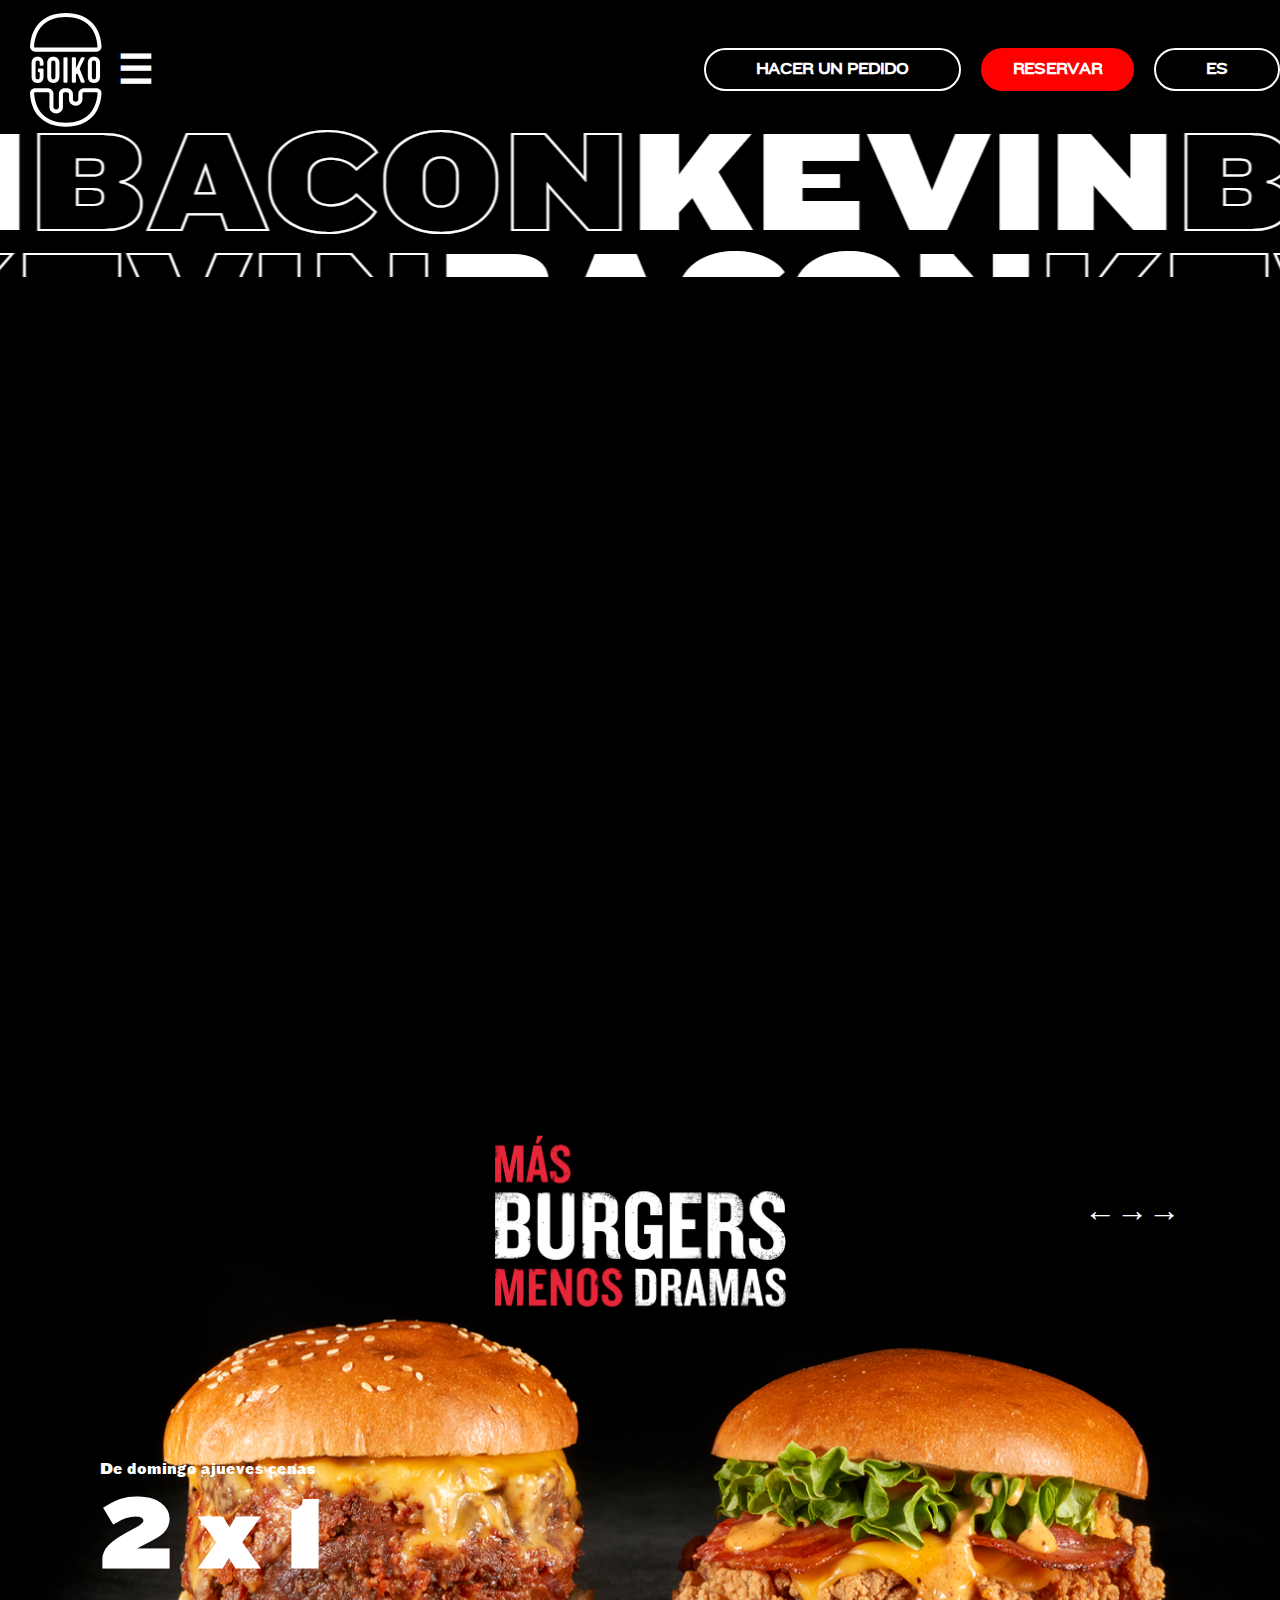
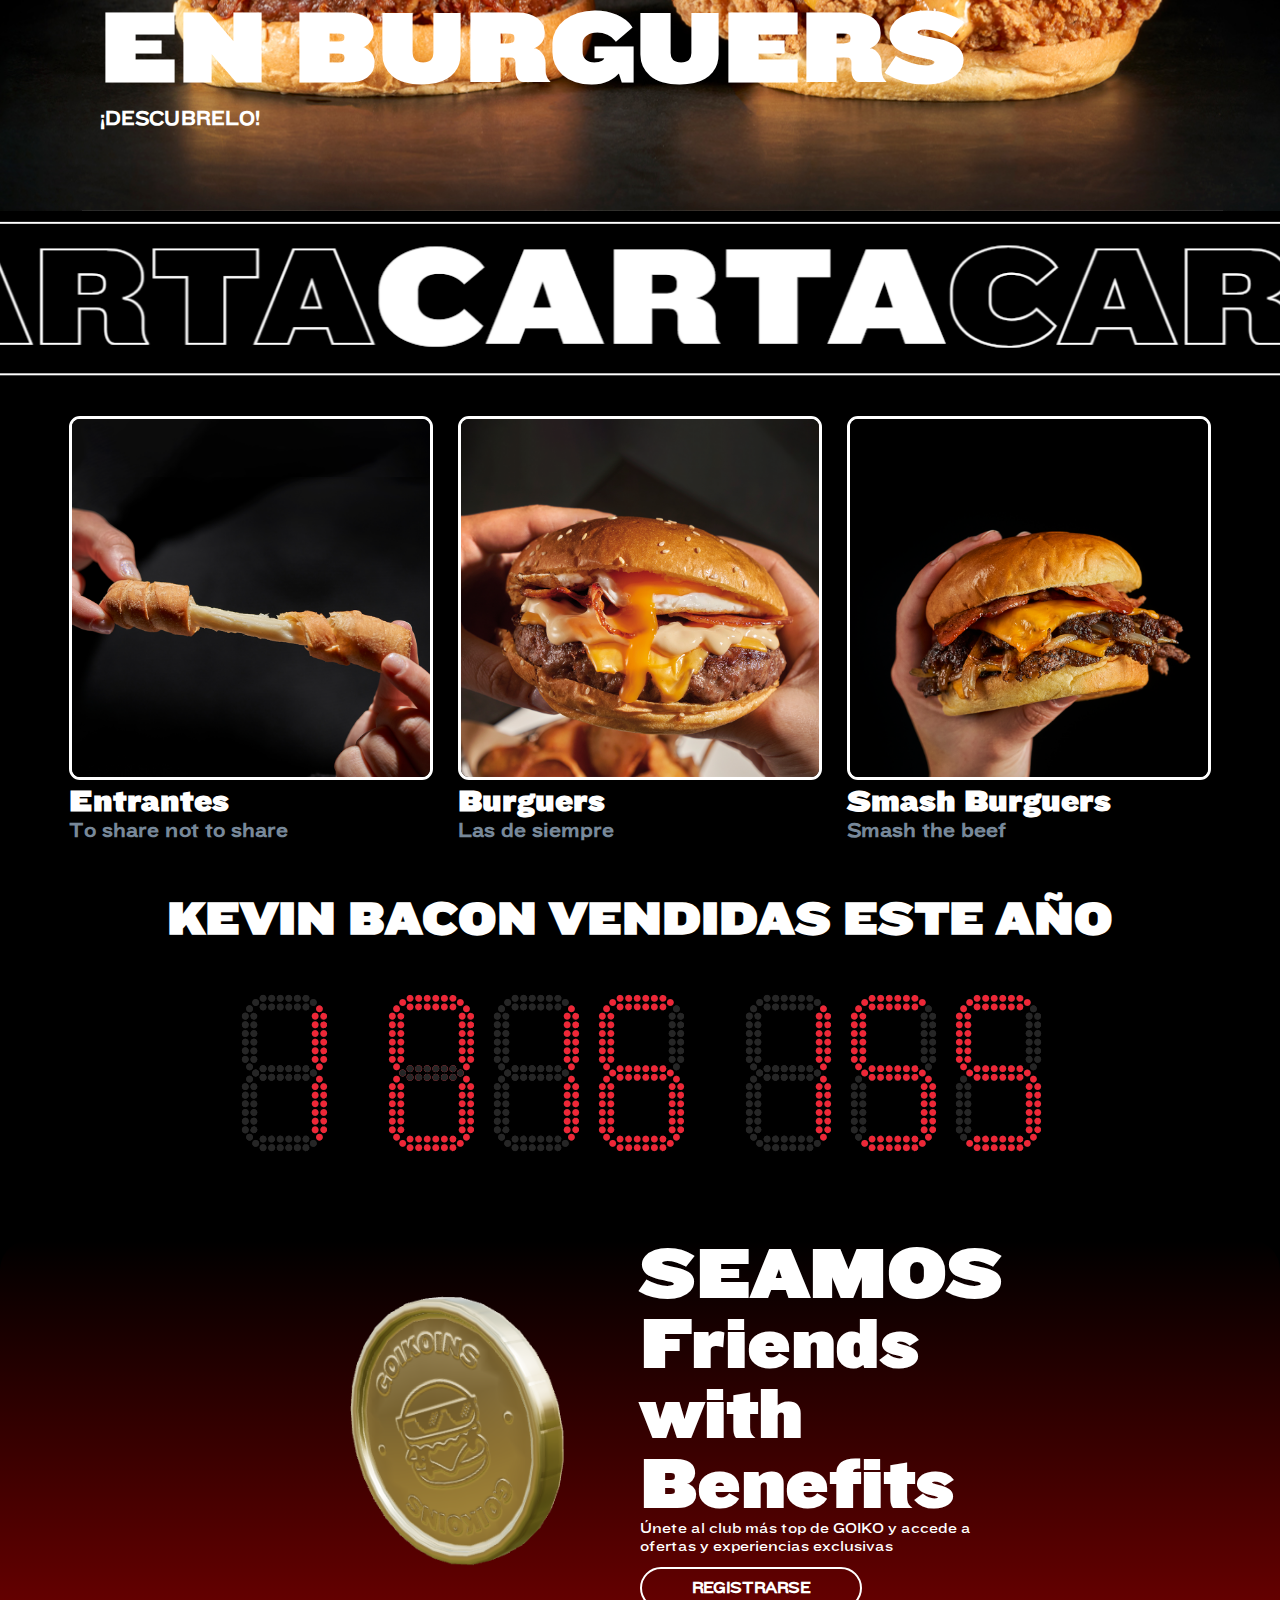
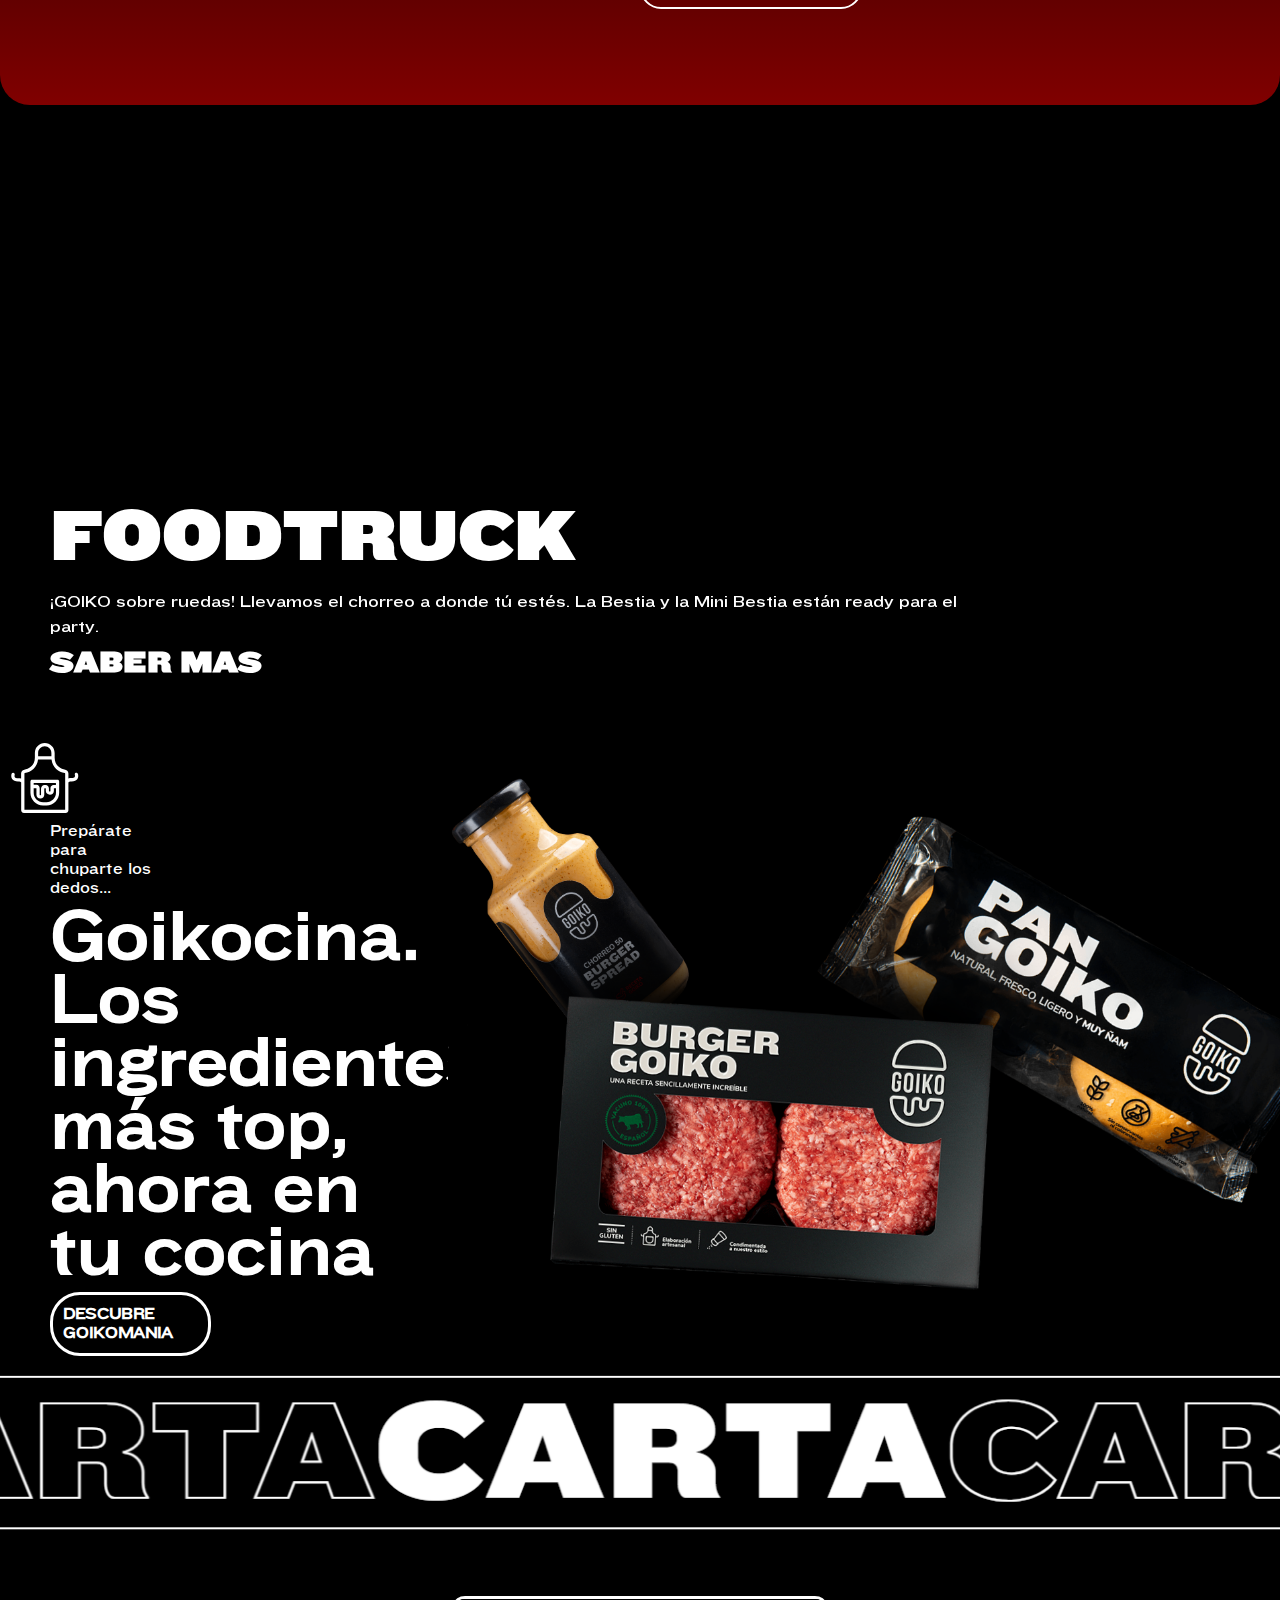
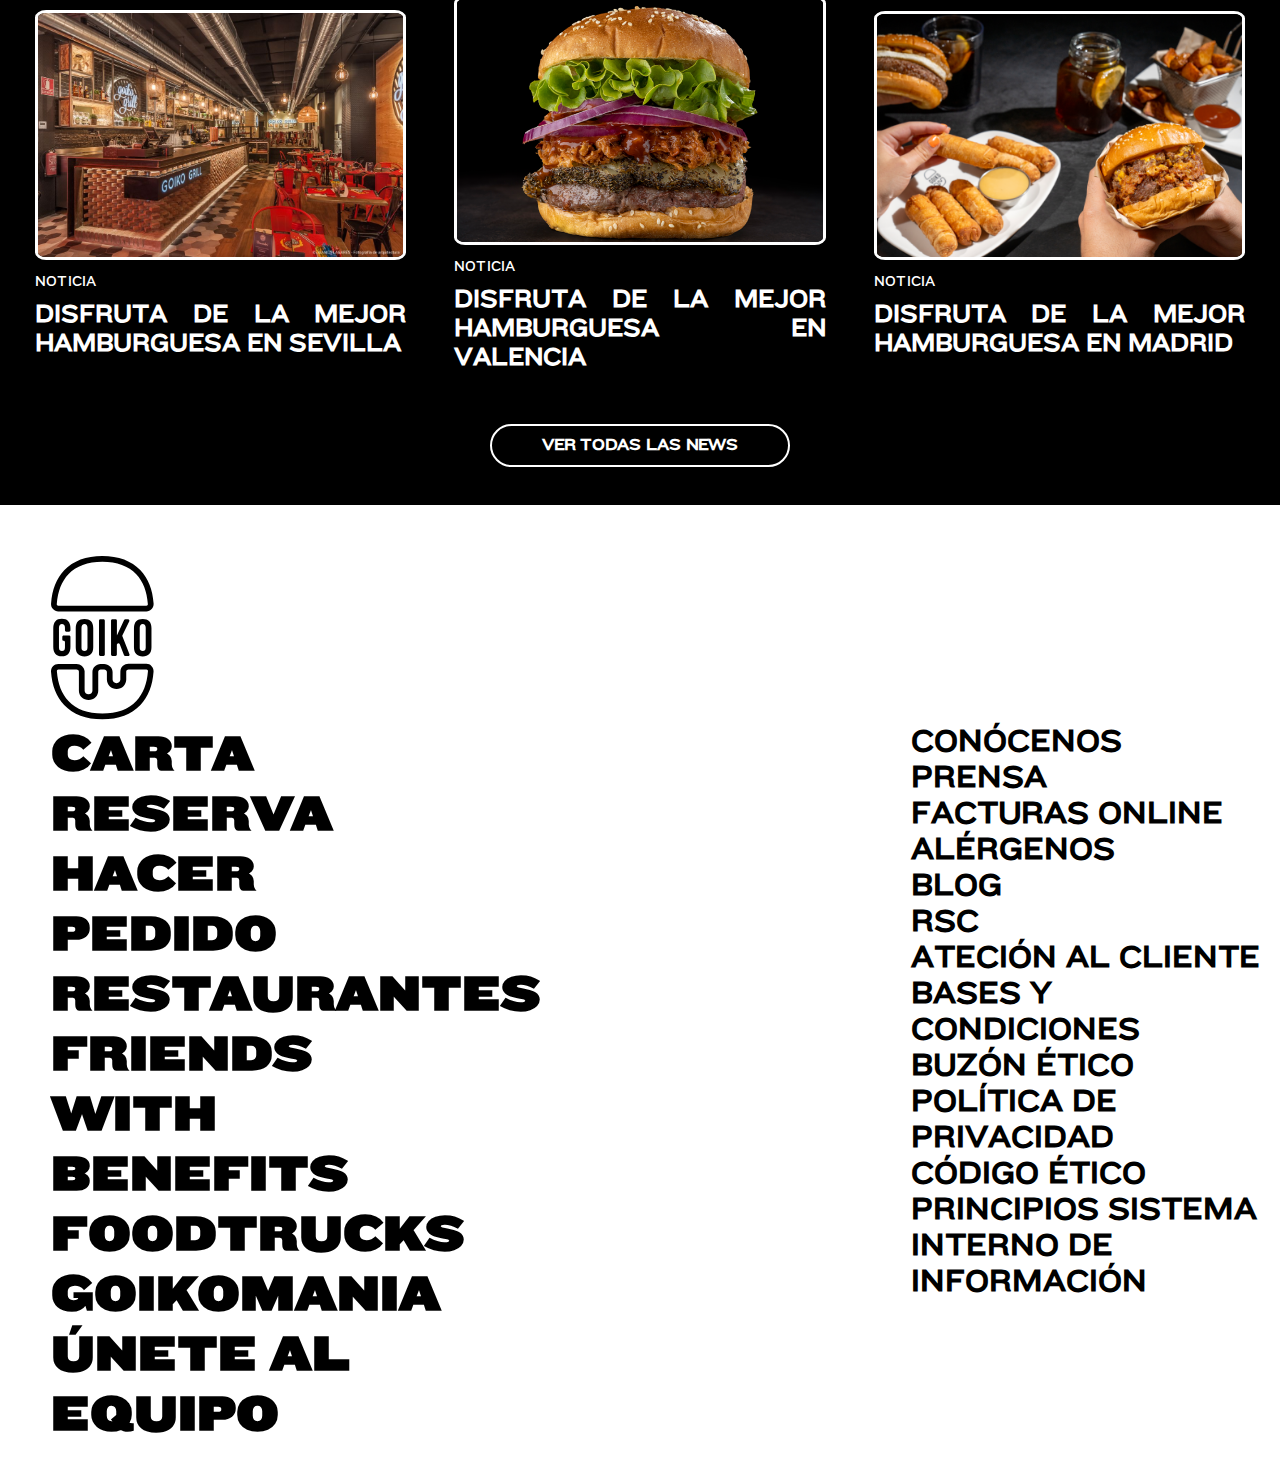
==== commit db8fb723: "Casi hecho" ====
--- a/indexE.html
+++ b/indexE.html
@@ -58,8 +58,8 @@
                 </div>
                 <div class="abajo">
                     <p>De domingo ajueves cenas</p>
-                    <p>2 x 1</p>
-                    <p>EN BURGUERS</p>
+                    <h2>2 x 1</h2>
+                    <h2>EN BURGUERS</h2>
                     <a href="#">¡DESCUBRELO!</a>
                 </div>
             </div>
@@ -156,28 +156,36 @@
             <svg class="full__logo" viewBox="0 0 36 56" xmlns="http://www.w3.org/2000/svg"> <path d="m5.23886 25.9358h.9679c.25679 0 .45432-.1975.45432-.4543v-.7704c0-1.0074-.25679-1.7975-.75062-2.3506s-1.22469-.8099-2.19259-.8099-1.69877.2765-2.19259.8099c-.49383.5531-.750622 1.3234-.750622 2.3506v6.5383c0 1.0074.256792 1.7975.750622 2.3506.49382.5531 1.22469.8099 2.19259.8099s1.69876-.2766 2.19259-.8099c.49383-.5531.75062-1.3235.75062-2.3506v-3.5358c0-.2568-.19753-.4544-.45432-.4544h-1.87655c-.25679 0-.45432.1976-.45432.4544v.8889c0 .2567.19753.4543.45432.4543s.45433.1975.45433.4543v1.8765c0 .4544-.09877.7704-.27655.9482s-.43457.2765-.75061.2765c-.31605 0-.55309-.0987-.75062-.2765-.17778-.1778-.27655-.4938-.27655-.9482v-6.795c0-.4543.09877-.7704.27655-.9679.17778-.1778.43457-.2766.75062-.2766.31604 0 .55308.0988.75061.2766.17778.1778.27655.5136.27655.9679v.8889c0 .2568.19753.4543.45432.4543z"></path> <path d="m9.24864 22.3802c-.51358.5531-.77037 1.3235-.77037 2.3507v6.5382c0 1.0074.25679 1.7976.77037 2.3507.51358.553 1.26416.8098 2.23206.8098s1.7186-.2765 2.2321-.8098c.5136-.5531.7704-1.3235.7704-2.3507v-6.5382c0-1.0074-.2568-1.7976-.7704-2.3507-.5135-.553-1.2642-.8098-2.2321-.8098s-1.71848.2765-2.23206.8098zm3.25926 2.2124v6.7753c0 .4543-.0988.7704-.2765.9679-.1778.1778-.4346.2765-.7507.2765-.316 0-.553-.0987-.7506-.2765-.1778-.1778-.2765-.5136-.2765-.9679v-6.7753c0-.4543.0987-.7704.2765-.9679.1778-.1778.4346-.2765.7506-.2765.3161 0 .5531.0987.7507.2765.1777.1975.2765.5136.2765.9679z"></path> <path d="m16.9128 21.7086c-.2568 0-.4543.1976-.4543.4543v11.6544c0 .2568.1975.4543.4543.4543h1.0864c.2568 0 .4544-.1975.4544-.4543v-11.6544c0-.2567-.1976-.4543-.4544-.4543z"></path> <path d="m22.1277 21.7086h-1.0865c-.2568 0-.4543.1976-.4543.4543v11.6544c0 .2568.1975.4543.4543.4543h1.0865c.2567 0 .4543-.1975.4543-.4543v-3.2988c0-.079.0197-.1383.0592-.2173l.0988-.1778c.1778-.3358.6716-.316.8099.0593l1.4617 3.7926c.0593.1778.237.2963.4148.2963h1.0667c.316 0 .5333-.3161.4148-.6124l-2.4296-6.1629c-.0395-.1185-.0395-.2568.0197-.3556l2.3506-4.7802c.1383-.2963-.079-.6519-.395-.6519h-.9679c-.1778 0-.3358.0988-.4148.2568l-2.4297 5.1753h-.0395v-4.9975c-.0395-.2371-.237-.4346-.474-.4346z"></path> <path d="m29.2191 22.3802c-.5136.5531-.7704 1.3235-.7704 2.3507v6.5382c0 1.0074.2568 1.7976.7704 2.3507.5136.553 1.2642.8098 2.2321.8098s1.7185-.2765 2.2321-.8098c.5136-.5531.7704-1.3235.7704-2.3507v-6.5382c0-1.0074-.2568-1.7976-.7704-2.3507-.5136-.553-1.2642-.8098-2.2321-.8098s-1.7185.2765-2.2321.8098zm3.2593 2.2124v6.7753c0 .4543-.0988.7704-.2766.9679-.1778.1778-.4345.2765-.7506.2765-.316 0-.5531-.0987-.7506-.2765-.1778-.1778-.2766-.5136-.2766-.9679v-6.7753c0-.4543.0988-.7704.2766-.9679.1778-.1778.4346-.2765.7506-.2765.3161 0 .5531.0987.7506.2765.1778.1975.2766.5136.2766.9679z"></path> <path d="m32.7154 36.9778h-6.1433c-1.4419 0-2.6271 1.0469-2.7654 2.4494 0 .0592 0 .0987-.0197 2.9629 0 .3161-.1383.6124-.3556.8494-.237.237-.5728.3753-.9679.3753-.0197 0-.0395 0-.0395 0-.3556 0-.6914-.1383-.9481-.3753-.2371-.237-.3556-.5333-.3556-.8494v-2.6271c0-1.5013-1.3432-2.7655-2.9235-2.7655h-1.2049c-1.521 0-2.7852 1.2445-2.7852 2.7852v6.4395c0 .3161-.1383.6124-.3555.8494-.2568.2568-.5926.3753-.9877.3753-.3753 0-.7111-.1185-.9679-.3753-.237-.237-.3555-.5333-.3555-.8494 0-6.6568 0-6.716-.0198-6.7753-.1383-1.3629-1.3432-2.4494-2.76543-2.4494h-6.26173c-.69136 0-1.34321.2963-1.817287.7902-.474074.5135-.7111119 1.2049-.67160569 1.8963.33580269 4.7604 1.85679269 8.6123 4.50370269 11.3975 3.08148 3.2592 7.48645 4.9185 13.07655 4.9185s9.9951-1.6593 13.0765-4.9185c2.647-2.805 4.1679-6.6371 4.5037-11.3975.0593-.6914-.1975-1.3828-.6716-1.8963-.4345-.5136-1.0864-.8099-1.7777-.8099zm-3.4568 12.721c-2.7062 2.8642-6.6173 4.3061-11.6346 4.3061s-8.94815-1.4419-11.63457-4.3061c-2.33086-2.4494-3.65432-5.8864-3.97037-10.1926-.01975-.1976.07901-.3358.13827-.3951.05926-.0592.17778-.158.37531-.158h6.22223c.39506 0 .75061.2765.80987.6321v6.6173c0 .8494.33581 1.6395.94816 2.2518.6321.6124 1.4815.9482 2.3506.9482.8889.0197 1.758-.3161 2.3901-.9482.6124-.6123.9482-1.4024.9482-2.2518v-6.4395c0-.4346.3555-.8099.8099-.8099h1.2049c.4741 0 .9481.3951.9481.8099v2.6271c0 .8494.3358 1.6395.9482 2.2519.6321.6123 1.4815.9481 2.3506.9481.8889.0198 1.758-.316 2.3901-.9481.6124-.6124.9482-1.4025.9482-2.2519 0-.9679 0-2.5284 0-2.8049.0592-.3556.395-.6321.7901-.6321h6.1432c.1975 0 .3161.0988.3753.158.0593.0593.158.1975.1383.3951-.3358 4.3062-1.679 7.7432-3.9901 10.1926z"></path> <path d="m2.49318 19.0025h30.20242c.6914 0 1.3433-.2963 1.8173-.7902.4741-.5135.7111-1.2049.6716-1.8962-.3358-4.7605-1.8568-8.59264-4.5037-11.39758-3.0814-3.25926-7.4864-4.91852-13.0765-4.91852s-9.99507 1.65926-13.07655 4.91852c-2.64692 2.80494-4.167906 6.63708-4.5037085 11.39758-.0592592.6913.1975315 1.3827.6716055 1.8962.454323.4939 1.125923.7902 1.797533.7902zm3.47654-12.72102c2.70617-2.8642 6.61728-4.30617 11.63458-4.30617s8.9481 1.44197 11.6346 4.30617c2.3308 2.44939 3.6543 5.88642 3.9703 10.19262.0198.1975-.079.3358-.1382.395-.0593.0593-.1778.1581-.3754.1581h-30.20242c-.19753 0-.31605-.0988-.37531-.1581-.05926-.0592-.15803-.1975-.13827-.395.3358-4.3062 1.65926-7.74323 3.99012-10.19262z"></path> </svg>     
         </div>
         <div>
-            <p>CARTA</p>
-            <p>RESERVA</p>
-            <p>HACER PEDIDO</p>
-            <p>RESTAURANTES</p>
-            <p>FRIENDS WITH BENEFITS</p>
-            <p>FOODTRUCKS</p>
-            <p>GOIKOMANIA</p>
-            <p>ÚNETE AL EQUIPO</p>
-        </div>
-        <div>
-            <p></p>
-            <p></p>
-            <p></p>
-            <p></p>
-            <p></p>
-            <p></p>
-            <p></p>
-            <p></p>
-            <p></p>
-            <p></p>
-            <p></p>
-            <p></p>
+            <div>
+                <p>CARTA</p>
+                <p>RESERVA</p>
+                <p>HACER PEDIDO</p>
+                <p>RESTAURANTES</p>
+                <p>FRIENDS WITH BENEFITS</p>
+                <p>FOODTRUCKS</p>
+                <p>GOIKOMANIA</p>
+                <p>ÚNETE AL EQUIPO</p>
+                <div>
+                    <img src="" alt="">
+                    <img src="" alt="">
+                    <img src="" alt="">
+                    <img src="" alt="">
+                </div>
+            </div>
+            <div>
+                <p>CONÓCENOS</p>
+                <p>PRENSA</p>
+                <p>FACTURAS ONLINE</p>
+                <p>ALÉRGENOS</p>
+                <p>BLOG</p>
+                <p>RSC</p>
+                <p>ATECIÓN AL CLIENTE</p>
+                <p>BASES Y CONDICIONES</p>
+                <p>BUZÓN ÉTICO</p>
+                <p>POLÍTICA DE PRIVACIDAD</p>
+                <p>CÓDIGO ÉTICO</p>
+                <p>PRINCIPIOS SISTEMA INTERNO DE INFORMACIÓN</p>
+            </div>
         </div>
     </footer>
 </body>
--- a/indexE.css
+++ b/indexE.css
@@ -1,13 +1,16 @@
 @font-face {
     font-family: "letra";
     src: url(./Knockout-HTF33-JuniorHeviwt.291432cdf9638ce91c1d.woff2);
+    
+}
+@font-face {
+    font-family: "letra2";
+    src: url(./Knockout-HTF73-FullHeviweight.386a901fd564bd4a47c7.woff2);
 }
 *{
     margin: 0;
     padding: 0;
     box-sizing: border-box;  
-    font-family: "letra";
-    color: white;
 }
 img{
     max-width: 100%;
@@ -16,14 +19,17 @@
     fill: white;
     width: 20%;
 }
+p{
+    font-size: 15px;
+    font-weight: normal;
+}
 a{
     text-decoration: none;
     color: white;
     font-weight: bolder;
+    font-family: "letra";
 }
 body {
-    font-family: 'Arial', sans-serif;
-    line-height: 1.6;
     background-color: black;
 }
 header{
@@ -55,7 +61,7 @@
 
 .boton{
     border-radius: 30px;
-    border: 3px solid white;
+    border: 2px solid white;
     color: white;
     padding: 10px 50px;
     font-weight: bolder;
@@ -67,7 +73,7 @@
 }
 .boton2{
     border-radius: 30px;
-    border: 3px solid red;
+    border: 2px solid red;
     color: white;
     padding: 10px 30px;
     margin: 0px 20px;
@@ -76,7 +82,7 @@
 }
 .boton2:hover{
     background-color: rgb(247, 172, 33);
-    border: 3px solid rgb(247, 172, 33);
+    border: 2px solid rgb(247, 172, 33);
     color: black;
     transition: 1s;
 }
@@ -127,13 +133,19 @@
     display: flex;
     flex-flow: column;
     justify-content: end;
-    color: white;
-    font-size: xx-large;
+    color: white; 
+    font-family: "letra2";  
+}
+.abajo h2{
+    
+    font-size: 100px;
     font-weight: bolder;
 }
 .abajo a {
     text-decoration: none;
     color: white;
+    font-size: 20px;
+    font-weight: bolder;
 }
 
 .carta{
@@ -164,7 +176,13 @@
 }
 #s3 a{
     font-size: 30px;
-
+    font-family: "letra2"; 
+    font-weight: bold; 
+}
+#s3 p{
+    font-size: 20px;
+    font-family: "letra"; 
+    font-weight: bold; 
 }
 .borde{
     border: 3px solid white;
@@ -173,7 +191,14 @@
 
 .contador{
     text-align: center;
-    font-size: 1.8rem;
+    font-size: 30px;
+    font-family: "letra2"; 
+    font-weight: bold; 
+    color: white;
+
+}
+.contador h2{
+    margin: 3%;
 }
 .moneda{
     display: flex;
@@ -190,12 +215,18 @@
 
 .moneda div:nth-child(2)>p{
     padding-bottom: 2%;
+
+    font-size: 15px;
+    font-family: "letra";
+
+    color: white;
 }
 .moneda div:nth-child(2)>h2{
-    font-size: 4rem;
-    font-weight: bolder;
+    font-size: 70px;
+    font-family: "letra2"; 
+    font-weight: bold; 
+    color: white;
     line-height: 1;
-    width: 70%;
 }
 .moneda a{
     line-height: 3;
@@ -221,13 +252,34 @@
     flex-flow: column;
     justify-content: end;
     left: 50px;
-    bottom: 50px;
-    
-    
-}
+    bottom: 50px; 
+    line-height: 1.5;
+}
+.abajo2 h2{
+    font-size: 70px;
+    font-weight: bolder;
+    font-family: "letra2";
+    color: white;
+}
+.abajo2 p{
+    font-size: 17px;
+    font-family: "letra";
+    color: white;
+    width: 99%;
+}
+.abajo2 a{
+    font-size: 30px;
+    font-weight: bold;
+    font-family: "letra2";
+    color: white;
+}
+
+
+
+
 #s5{
-    /* background-color: white; */
     padding-bottom: 3%;
+    color: white;
 }
 #s5 >div{
     background-color: black;
@@ -249,13 +301,17 @@
     height: 70vh;
 }
 #s5>div:nth-child(1)>div:nth-child(1)>h2{
-    font-size: 4rem;
+    font-size: 70px;
+    font-weight: bolder;
+    font-family: "letra";
     line-height: 0.9;
     padding-left: 50px;
 }
 #s5>div:nth-child(1)>div:nth-child(1)>p{
     width: 35%;
     padding-left: 50px;
+    font-size: 16px;
+    font-family: "letra";
 }
 .boton3{
     width: 36%;
@@ -264,6 +320,11 @@
     border-radius: 30px;
     margin-left: 50px;
 }
+.boton3:hover{
+    background-color: white;
+    color: black;
+    transition: 1s;
+}
 #s5>div:nth-child(1)>div:nth-child(2){
     width: 65%;
 }
@@ -285,6 +346,7 @@
     font-size: smaller;
     padding-top: 10px;
     padding-bottom: 10px;
+    font-family: "letra";
 }
 #s5>div:nth-child(3)>div>a{
     font-size: x-large;
@@ -303,15 +365,50 @@
     width: 35%;
 }
 footer > div:nth-child(2){
-    width: 70%;
+    width: 100%;
 }
 footer p{
     color: black;
 }
+footer>div:nth-child(2){
+    display: flex;
+    justify-content: end;
+}
+footer>div:nth-child(2)>div:nth-child(1){
+    width: 35%;
+    margin-right: 100px;
+}
+footer>div:nth-child(2)>div:nth-child(2){
+    width: 30%;
+}
+footer>div>div:nth-child(1)>p{
+    
+    font-size: 50px;
+    font-family: "letra2"; 
+    font-weight: bold; 
+    line-height: 1.2;
+}
+footer>div>div:nth-child(1)>p:hover{
+    color: white;
+    -webkit-text-stroke-width: 1px;
+    -webkit-text-stroke-color: black;
+    font-weight: bolder;
+    
+}
+footer>div>div:nth-child(2)>p{
+    
+    font-size: 30px;
+    font-family: "letra"; 
+    font-weight: bold; 
+    line-height: 1.2;
+}
+footer>div>div:nth-child(2)>p:hover{
+    text-decoration: underline;
+}
 
 @media (max-width: 1080px) {
-    header .boton:nth-child(1){
-        padding: 0px 0px;
+    header .boton:nth-child(1) {
+        padding: 10px 10px;
     }
     header .boton:nth-child(3){
         padding: 5px 10px;
@@ -338,5 +435,21 @@
     #s5>div:nth-child(3)>div{
         width: 80%;
     }
-
+    footer{
+        flex-wrap: wrap;
+    }
+    footer>div:nth-child(2) {
+        display: flex;
+        justify-content: space-between;
+    }
+
+}
+@media (max-width: 1500px) {
+    footer{
+        flex-wrap: wrap;
+    }
+    footer>div:nth-child(2) {
+        display: flex;
+        justify-content: space-between;
+    }
 }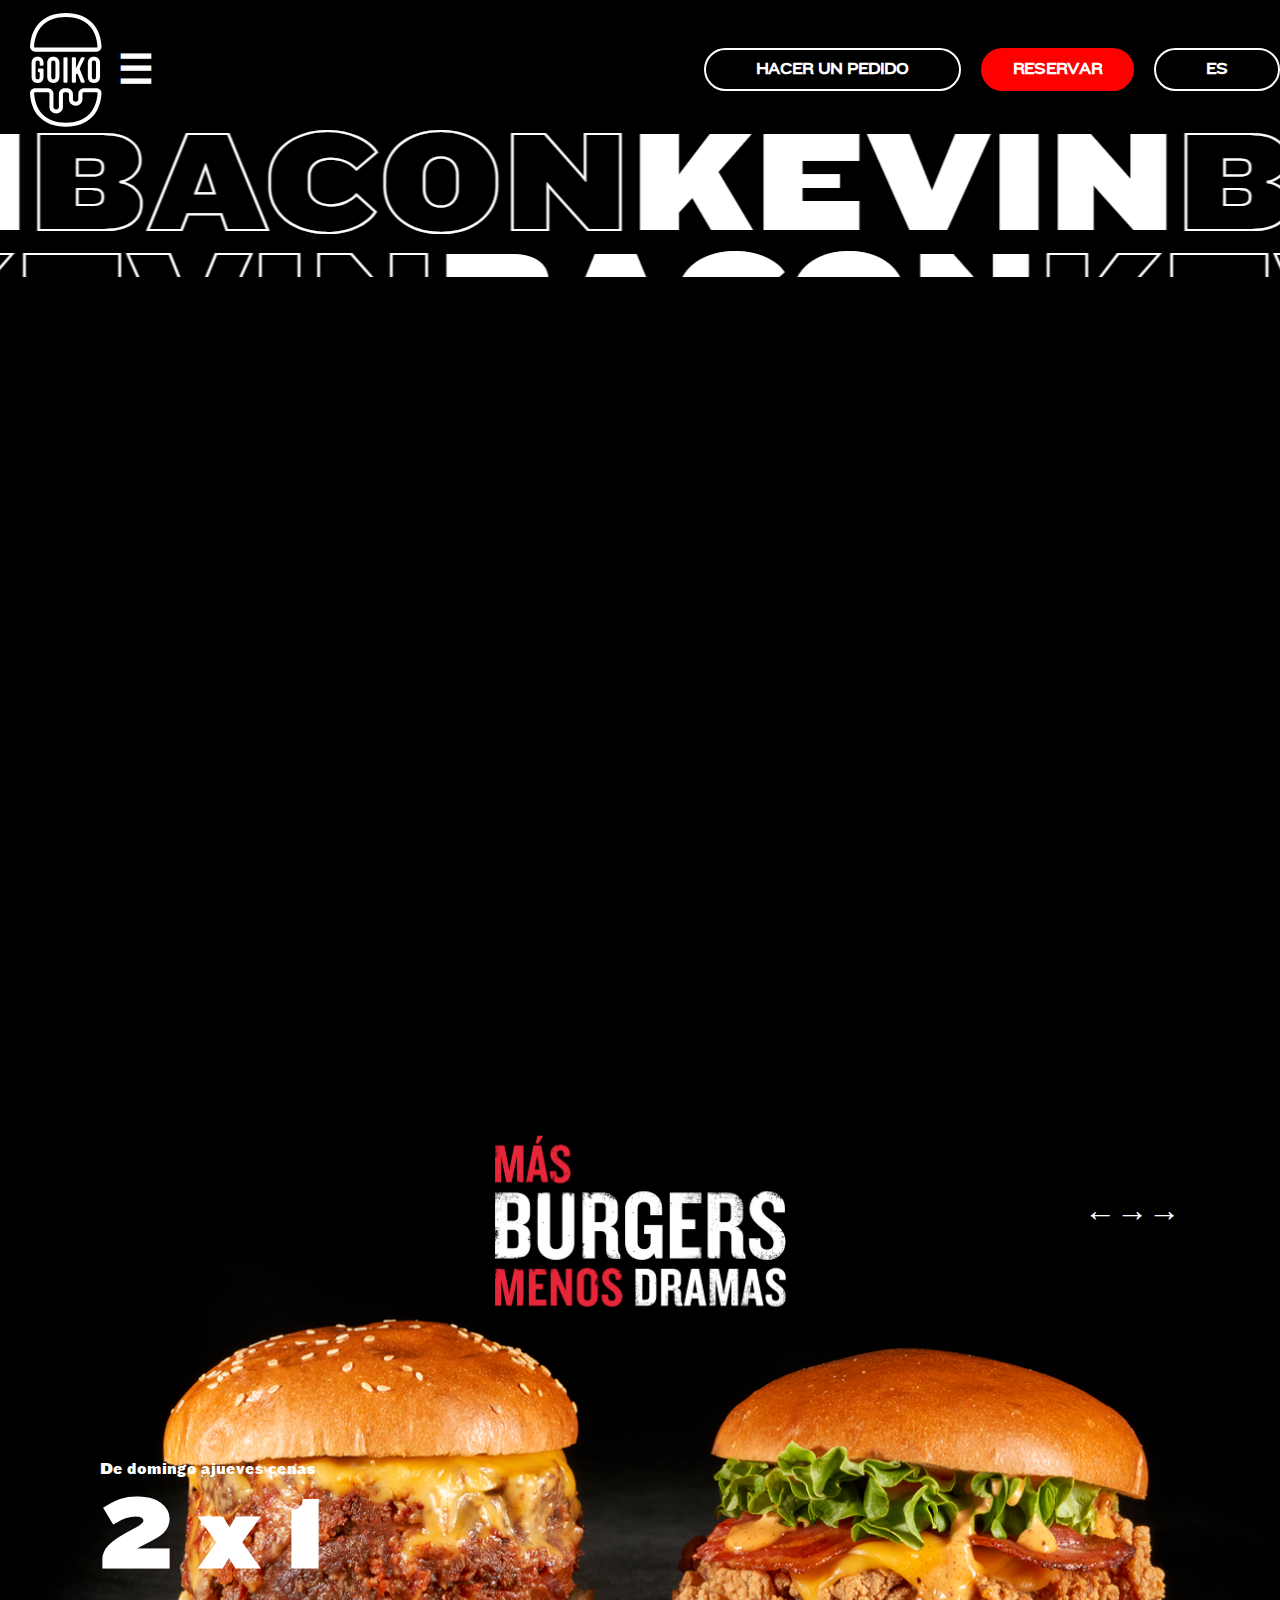
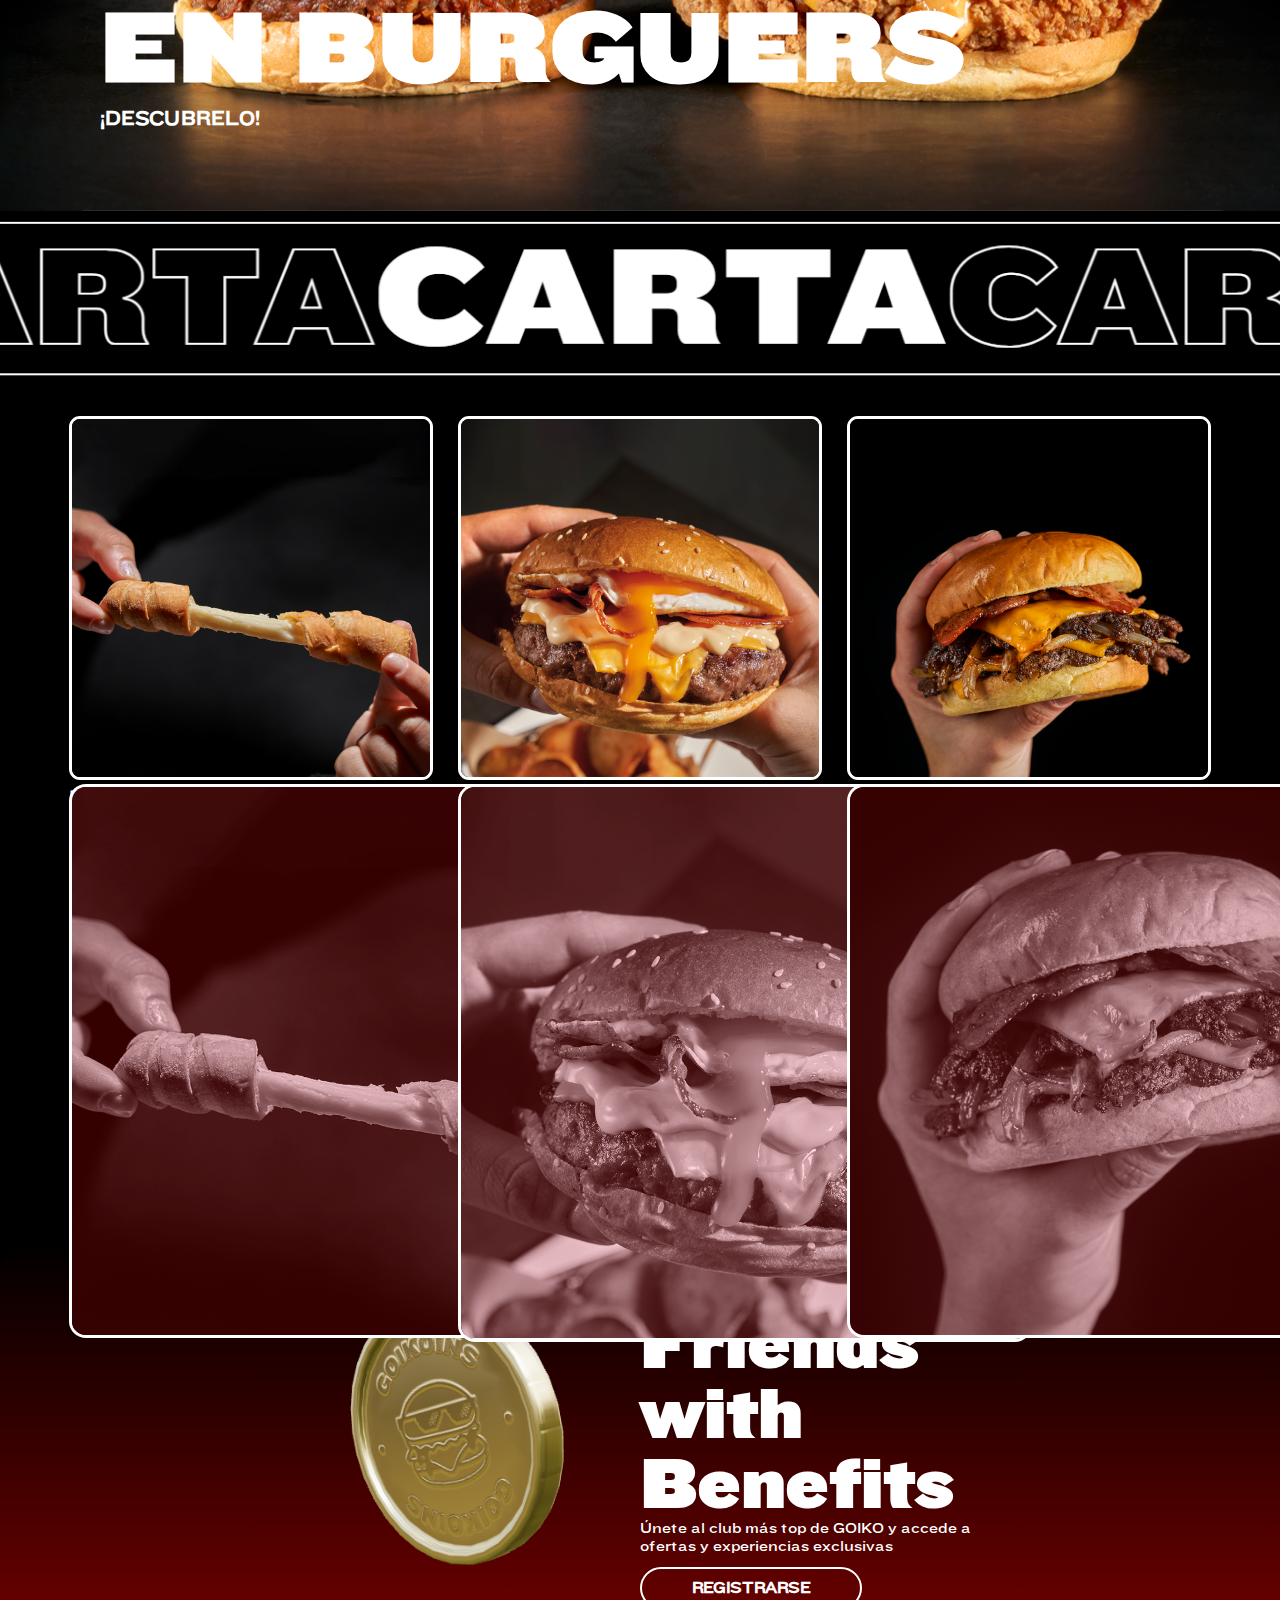
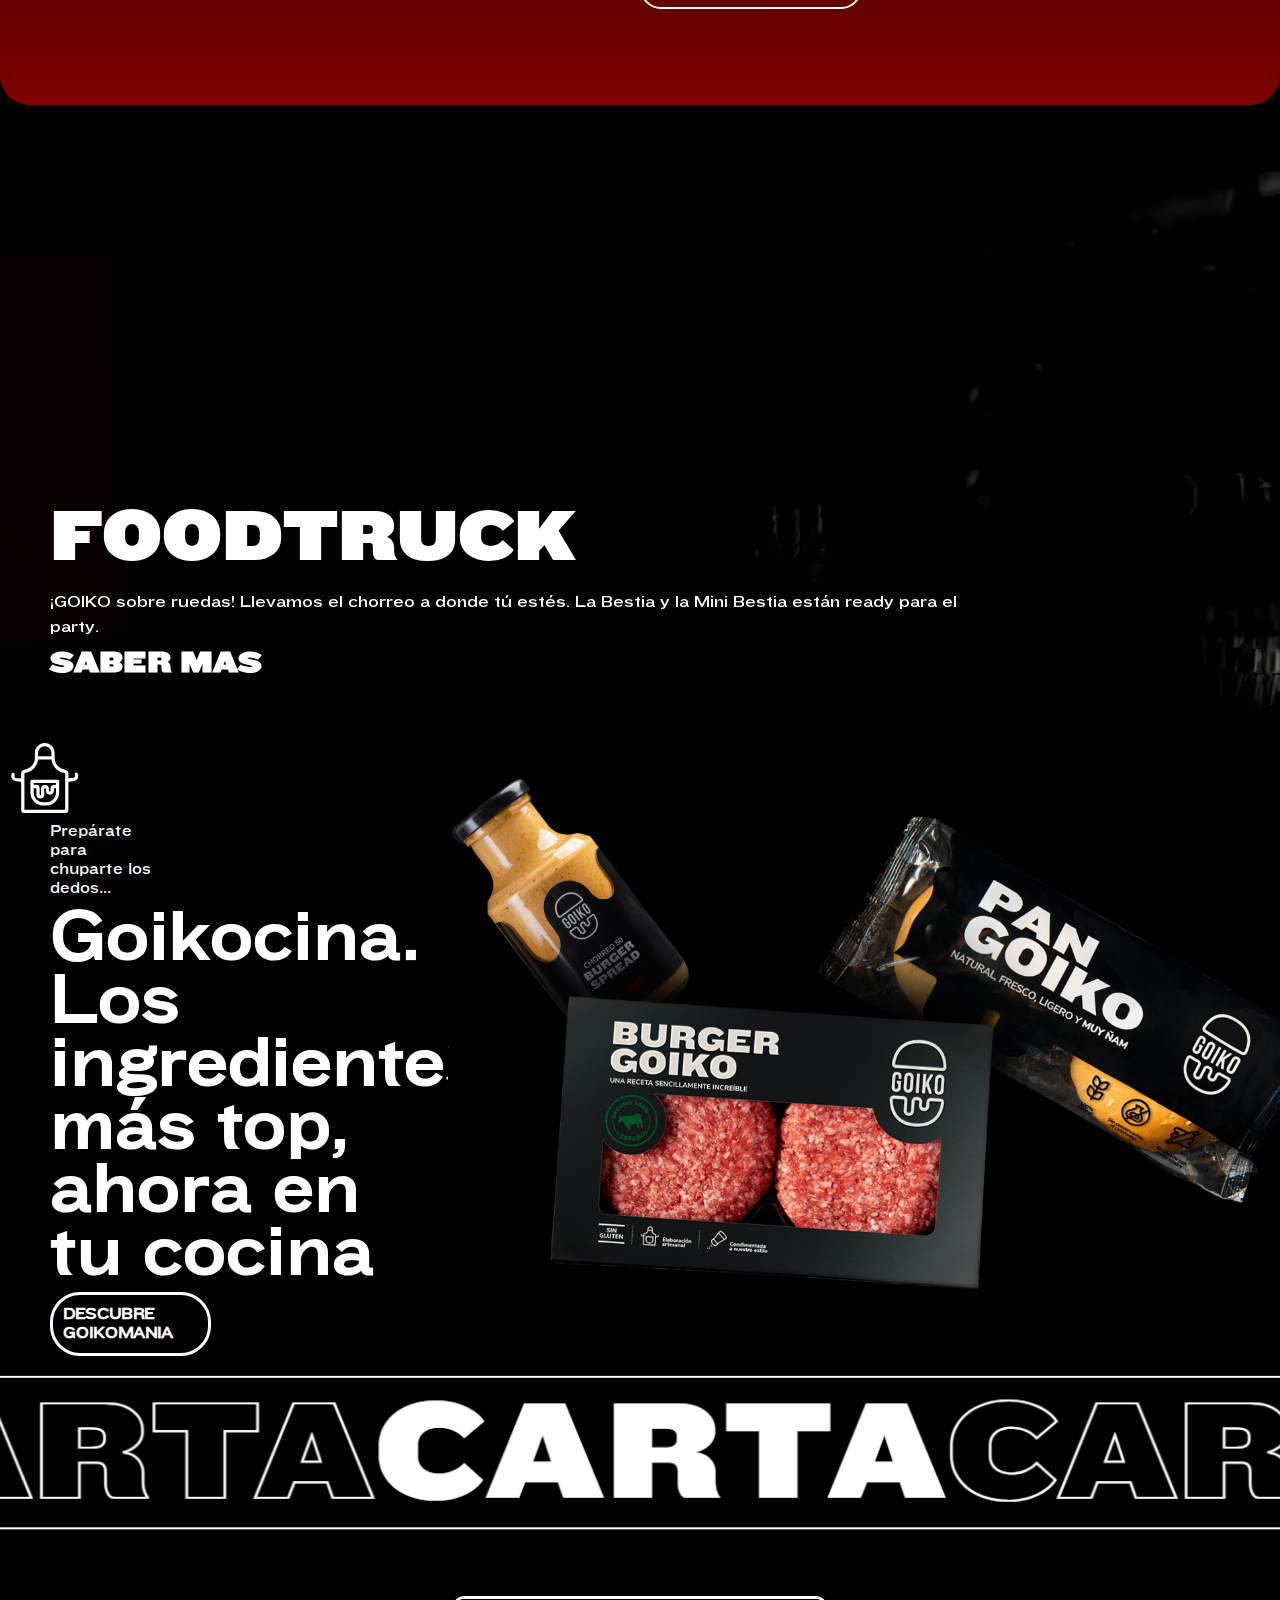
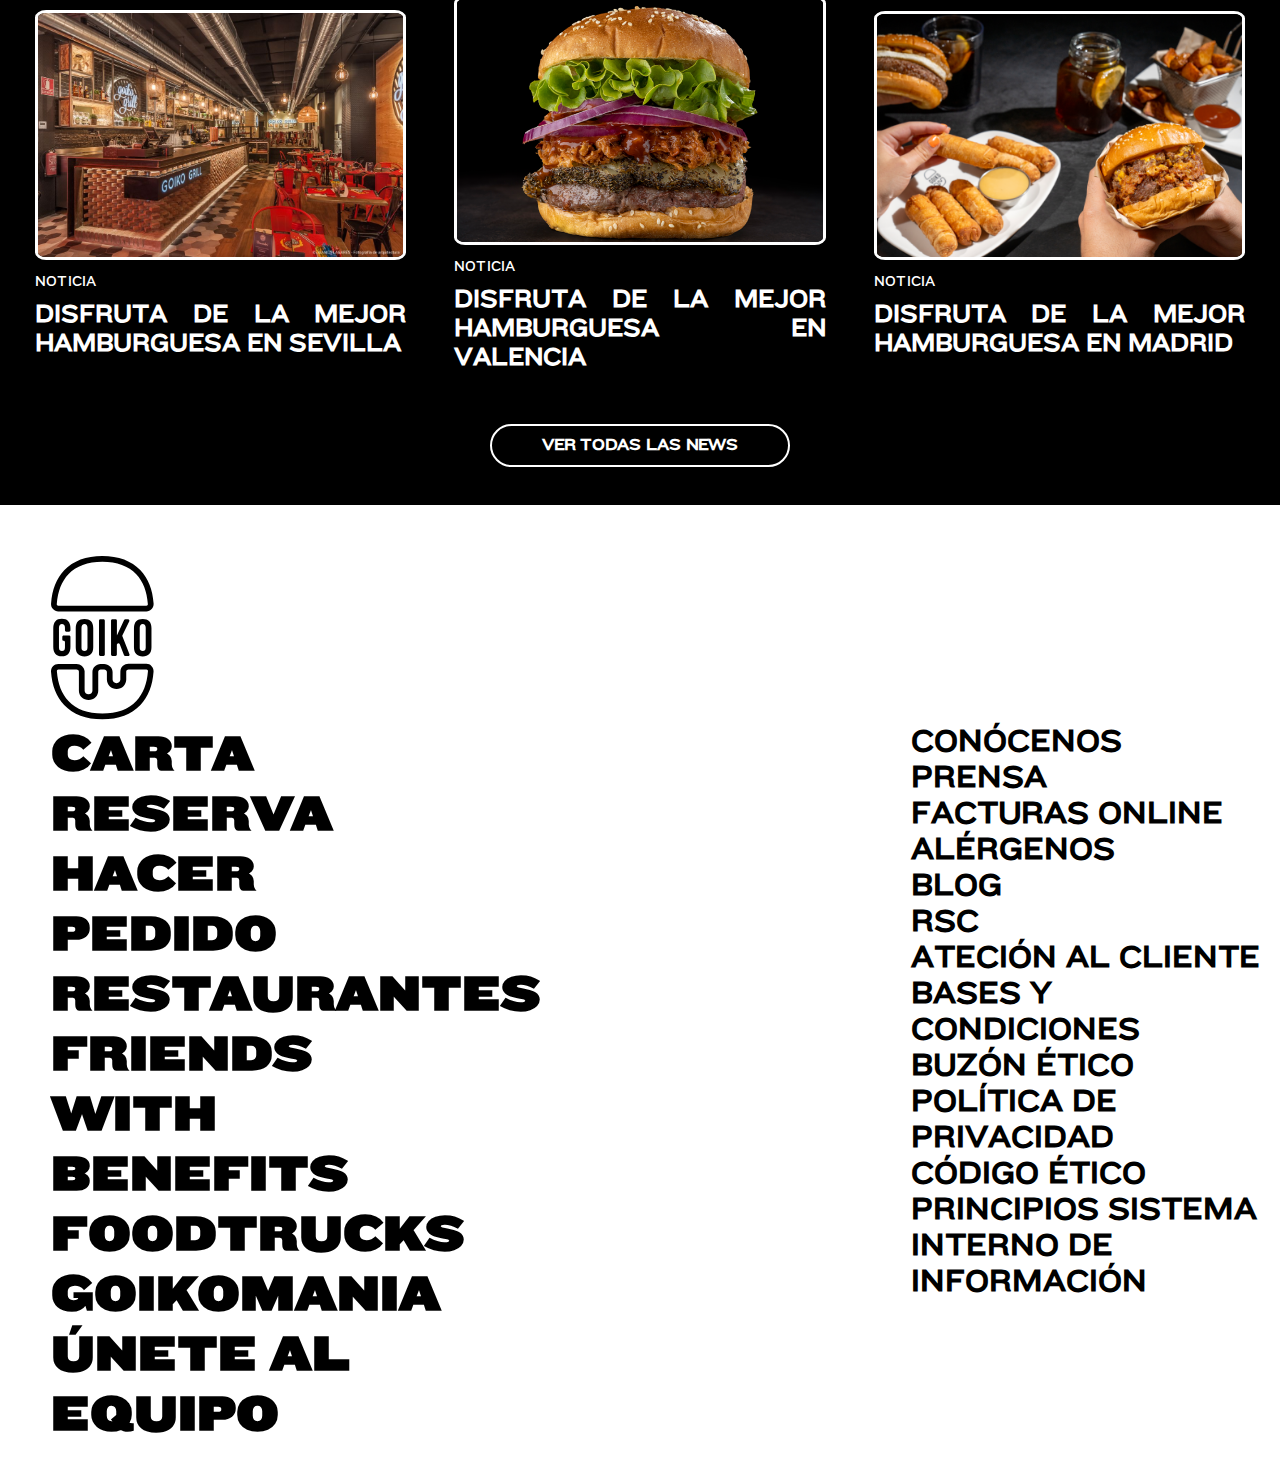
==== commit c6ef4335: "colapso" ====
--- a/indexE.html
+++ b/indexE.html
@@ -7,7 +7,35 @@
     <link rel="stylesheet" href="./indexE.css">
 </head>
 <body>
-    <div></div>
+    <div class="desplegable">
+        <div class="cerrarMenu">
+            <div>
+                <!-- <svg viewBox="-2.5 -2.5 30.00 30.00" fill="none" xmlns="https://www.w3.org/2000/svg" stroke="#ffff"></svg> -->
+                <svg xmlns="http://www.w3.org/2000/svg" viewBox="0 0 36 56" >
+                    <path fill="#000000" fill-rule="evenodd" d="M16.293 17.707a1 1 0 001.414-1.414L11.414 10l6.293-6.293a1 1 0 00-1.414-1.414L10 8.586 3.707 2.293a1 1 0 00-1.414 1.414L8.586 10l-6.293 6.293a1 1 0 101.414 1.414L10 11.414l6.293 6.293z"/>
+                </svg>
+                
+            </div>
+            <div class="lA">
+                <svg class="text__logo" viewBox="0 0 64 24" xmlns="http://www.w3.org/2000/svg"> <path d="M8.49383 8.17552H10.328C10.8078 8.17552 11.1746 7.78753 11.1746 7.34411V5.903C11.1746 4.01848 10.6949 2.54965 9.76367 1.52425C8.83245 0.526559 7.44974 0 5.5873 0C3.72487 0 2.37037 0.526559 1.41093 1.52425C0.479718 2.54965 0 3.99076 0 5.903V18.097C0 19.9815 0.479718 21.4503 1.41093 22.4757C2.34215 23.5012 3.75309 24 5.5873 24C7.42152 24 8.83245 23.5012 9.76367 22.4757C10.6949 21.4503 11.1746 20.0092 11.1746 18.097V11.5012C11.1746 11.03 10.7795 10.6697 10.328 10.6697H6.80071C6.32099 10.6697 5.95415 11.0577 5.95415 11.5012V13.164C5.95415 13.6351 6.34921 13.9954 6.80071 13.9954C7.28042 13.9954 7.64727 14.3834 7.64727 14.8268V18.3187C7.64727 19.1778 7.47795 19.7598 7.11111 20.0924C6.77249 20.4249 6.29277 20.5912 5.70018 20.5912C5.10758 20.5912 4.62787 20.4249 4.28924 20.0924C3.95062 19.7598 3.75309 19.1778 3.75309 18.3187V5.68129C3.75309 4.82217 3.9224 4.24018 4.28924 3.87991C4.62787 3.54734 5.10758 3.35335 5.70018 3.35335C6.29277 3.35335 6.77249 3.51963 7.11111 3.87991C7.47795 4.21247 7.64727 4.82217 7.64727 5.65358V7.3164C7.64727 7.81524 8.01411 8.17552 8.49383 8.17552Z"></path> <path d="M16.1412 1.52425C15.1535 2.54965 14.6738 3.99076 14.6738 5.903V18.097C14.6738 19.9815 15.1535 21.4503 16.1412 22.4757C17.1289 23.5012 18.5398 24 20.374 24C22.2082 24 23.6192 23.5012 24.6068 22.4757C25.5945 21.4503 26.0742 20.0092 26.0742 18.097V5.903C26.0742 4.01848 25.5945 2.54965 24.6068 1.52425C23.6192 0.498846 22.2082 0 20.374 0C18.5116 0 17.1006 0.526559 16.1412 1.52425ZM22.2929 5.65358V18.3187C22.2929 19.1778 22.1236 19.7598 21.7567 20.1201C21.4181 20.4527 20.9384 20.6467 20.3458 20.6467C19.7532 20.6467 19.2735 20.4804 18.9349 20.1201C18.5962 19.7875 18.3987 19.1778 18.3987 18.3187V5.65358C18.3987 4.79446 18.568 4.21247 18.9349 3.85219C19.2735 3.51963 19.7532 3.32563 20.3458 3.32563C20.9384 3.32563 21.4181 3.49192 21.7567 3.85219C22.1236 4.21247 22.2929 4.82217 22.2929 5.65358Z"></path> <path d="M30.702 0.2771C30.2223 0.2771 29.8555 0.665091 29.8555 1.10851V22.8637C29.8555 23.3348 30.2505 23.6951 30.702 23.6951H32.7338C33.2135 23.6951 33.5803 23.3071 33.5803 22.8637V1.10851C33.5803 0.637377 33.1853 0.2771 32.7338 0.2771H30.702Z"></path> <path d="M40.5775 0.2771H38.5458C38.0661 0.2771 37.6992 0.665091 37.6992 1.10851V22.8637C37.6992 23.3348 38.0943 23.6951 38.5458 23.6951H40.5775C41.0572 23.6951 41.4241 23.3071 41.4241 22.8637V16.7113C41.4241 16.5727 41.4523 16.4341 41.537 16.3233L41.7063 15.9907C42.0449 15.3533 43.0043 15.4087 43.2583 16.0739L46.0237 23.1686C46.1366 23.5011 46.4752 23.6951 46.8139 23.6951H48.8174C49.41 23.6951 49.8333 23.1131 49.6075 22.5589L44.9796 11.0577C44.895 10.836 44.895 10.5866 45.0079 10.3926L49.4664 1.4965C49.7486 0.942227 49.3253 0.2771 48.7045 0.2771H46.8703C46.5317 0.2771 46.2495 0.471095 46.1084 0.748231L41.5087 10.4203H41.4523V1.10851C41.4241 0.637377 41.0572 0.2771 40.5775 0.2771Z"></path> <path d="M54.067 1.52425C53.1075 2.54965 52.5996 3.99076 52.5996 5.903V18.097C52.5996 19.9815 53.0793 21.4503 54.067 22.4757C55.0546 23.5012 56.4656 24 58.2998 24C60.134 24 61.5449 23.5012 62.5326 22.4757C63.5202 21.4503 64 20.0092 64 18.097V5.903C64 4.01848 63.5202 2.54965 62.5326 1.52425C61.5449 0.498846 60.134 0 58.2998 0C56.4656 0 55.0546 0.526559 54.067 1.52425ZM60.2469 5.65358V18.3187C60.2469 19.1778 60.0776 19.7598 59.7107 20.1201C59.3721 20.4527 58.8924 20.6467 58.2998 20.6467C57.7072 20.6467 57.2275 20.4804 56.8889 20.1201C56.5502 19.7875 56.3527 19.1778 56.3527 18.3187V5.65358C56.3527 4.79446 56.522 4.21247 56.8889 3.85219C57.2275 3.51963 57.7072 3.32563 58.2998 3.32563C58.8924 3.32563 59.3721 3.49192 59.7107 3.85219C60.0776 4.21247 60.2469 4.82217 60.2469 5.65358Z"></path> </svg>
+            </div>
+        </div>
+        <div class="letrasD">
+
+        </div>
+        <div class="palabrasD">
+
+        </div>
+        <div class="socialMedia-menu">
+            <a href=""></a>
+            <a href=""></a>
+            <a href=""></a>
+            <a href=""></a>
+        </div>
+        <div class="rueda">
+            
+        </div>
+    </div>
     <header>
         <nav>
             <div>
@@ -27,9 +55,7 @@
         </nav>
     </header>
     <main>
-        <section id="menu">
-            
-        </section>
+        
         <section id="s1">
             <div class="vid">
                 <video src="https://www.goiko.com/es/wp-content/uploads/2023/07/kb-360x2-1.webm" preload="auto" autoplay="autoplay" loop="loop" muted="muted"></video>
@@ -70,17 +96,26 @@
             <div class="carta"></div>
             <div>
                 <div>
-                    <img src="./img/imagenes/TO-SHARE.png" alt="" class="borde">
+                    <div class="im1">
+                        <img src="./img/imagenes/TO-SHARE.png" alt="" class="borde">
+                    </div>
+                    <img src="./img/hover1.png" alt="" class="borde">
                     <a href="">Entrantes</a>
                     <p class="gris">To share not to share</p>
                 </div>
                 <div>
-                    <img src="./img/imagenes/BURGERS.png" alt="" class="borde">
+                    <div class="im1">
+                        <img src="./img/imagenes/BURGERS.png" alt="" class="borde">
+                    </div>
+                    <img src="./img/hover2.png" alt="" class="borde">
                     <a href="">Burguers</a>
                     <p class="gris">Las de siempre</p>
                 </div>
                 <div>
-                    <img src="./img/imagenes/SMASH-1.png" alt="" class="borde">
+                    <div class="im1">
+                        <img src="./img/imagenes/SMASH-1.png" alt="" class="borde">
+                    </div>
+                    <img src="./img/hover3.png" alt="" class="borde">
                     <a href="">Smash Burguers</a>
                     <p class="gris">Smash the beef</p>
                 </div>
@@ -188,5 +223,8 @@
             </div>
         </div>
     </footer>
+    <script src="index.js">
+
+    </script>
 </body>
 </html>--- a/indexE.css
+++ b/indexE.css
@@ -56,8 +56,6 @@
     font-size: 40px;
     margin: 15px;
 }
-
-
 
 .boton{
     border-radius: 30px;
@@ -156,6 +154,7 @@
     height: 20vh;
     
 }
+
 .gris{
     color: lightslategray;
     font-size: 20px;
@@ -174,6 +173,25 @@
     margin: 1%;   
     text-align: justify;
 }
+
+.im1{
+    z-index: 1;
+    position: relative;
+}
+#s3>div>div:hover>div.im1{
+    z-index: 0;
+    position: fixed;
+    
+}
+#s3>div>div>img{
+    z-index: 0;
+    position: fixed;
+}
+#s3>div>div:hover>img{
+    z-index: 1;
+    position: relative;
+}
+
 #s3 a{
     font-size: 30px;
     font-family: "letra2"; 
@@ -405,6 +423,39 @@
 footer>div>div:nth-child(2)>p:hover{
     text-decoration: underline;
 }
+.desplegable{
+    height: 0;
+    overflow: hidden;
+
+}
+.desplegable>div>div:nth-child(1)>svg{
+    width: 100%;
+    margin: 20%;
+    
+}
+.desplegable path{
+    fill: white;
+}
+.cerrarMenu{
+    color: black;
+    width: 7%;
+}
+.cerrarMenu>div:nth-child(1){
+    width: 100%;
+    height: 14.62vh;
+    background-color: black;
+}
+.lA{
+    transform: rotate(-90deg);
+    height: 25vh;
+    padding-top: 95px;
+}
+.lA>svg{
+    width: 100%;
+}
+.rueda{
+    
+}
 
 @media (max-width: 1080px) {
     header .boton:nth-child(1) {
@@ -442,6 +493,9 @@
         display: flex;
         justify-content: space-between;
     }
+    .im1{
+        width: 100%;
+    }
 
 }
 @media (max-width: 1500px) {
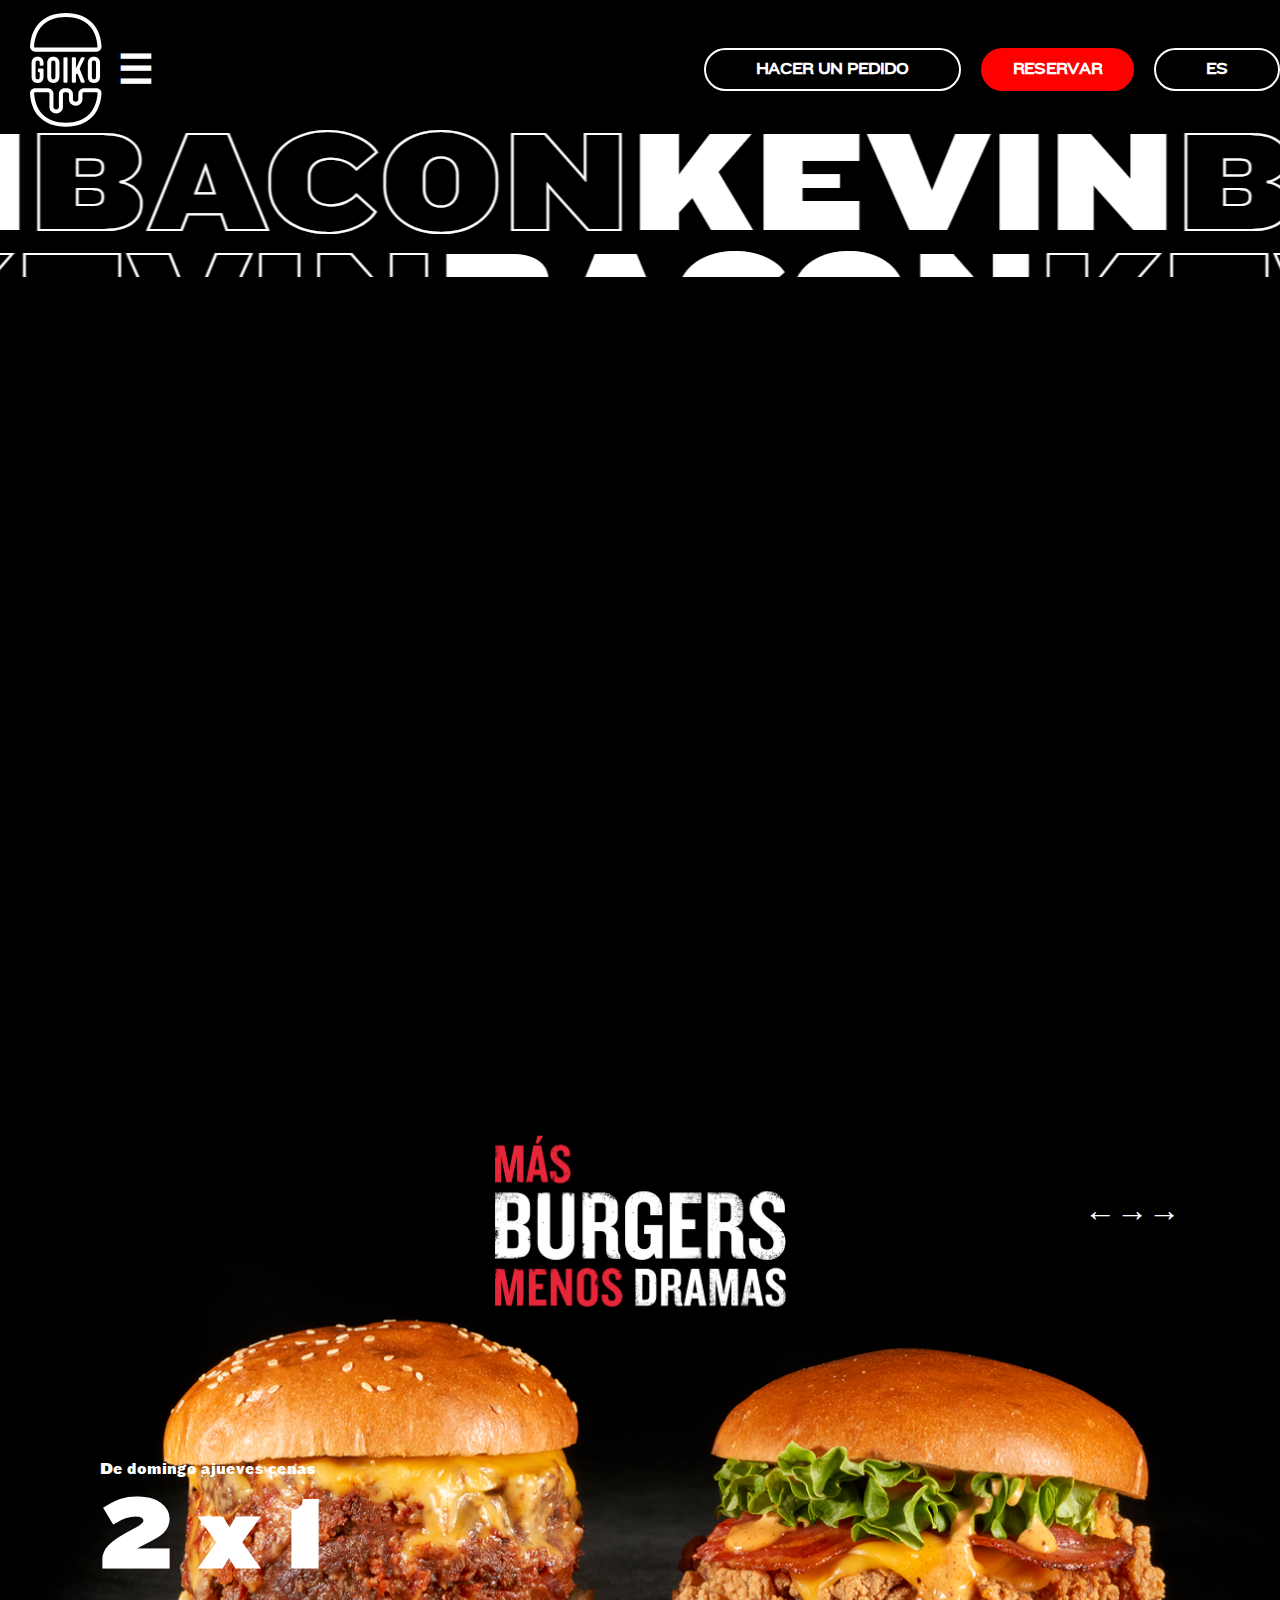
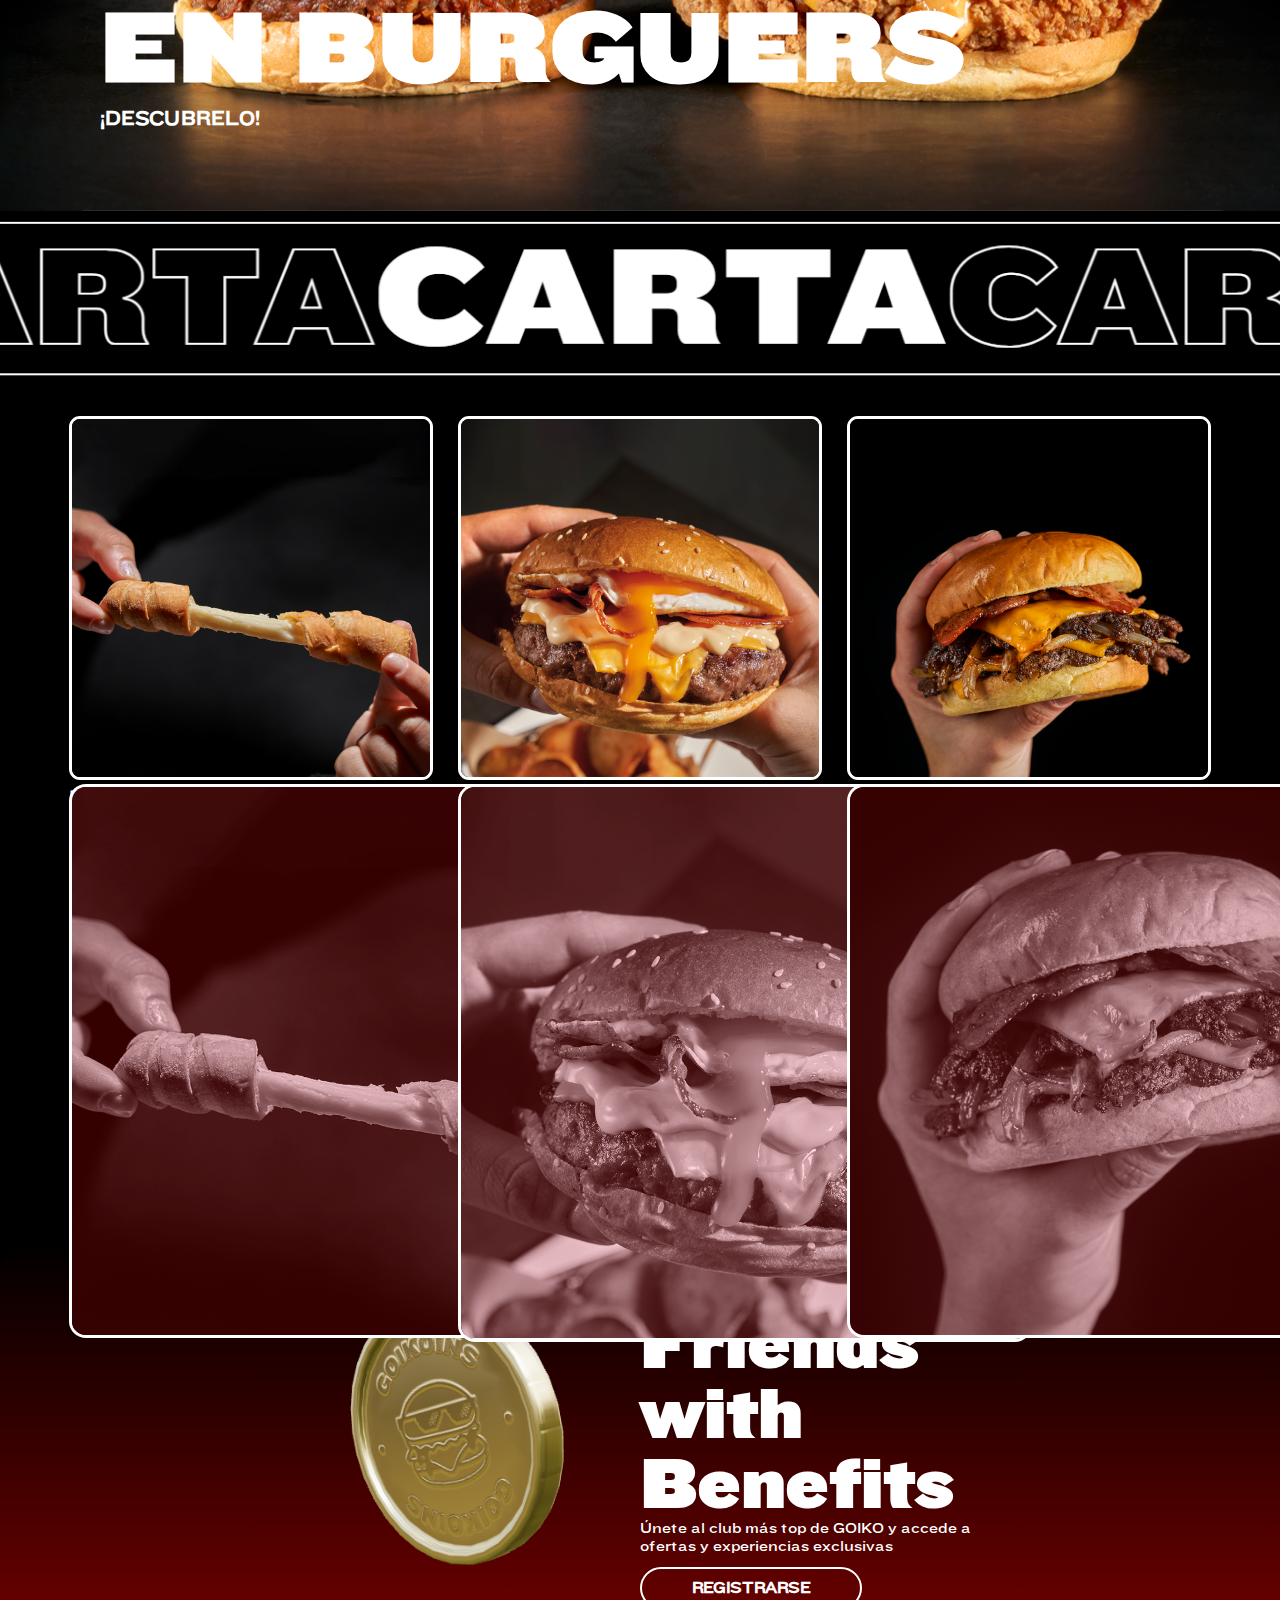
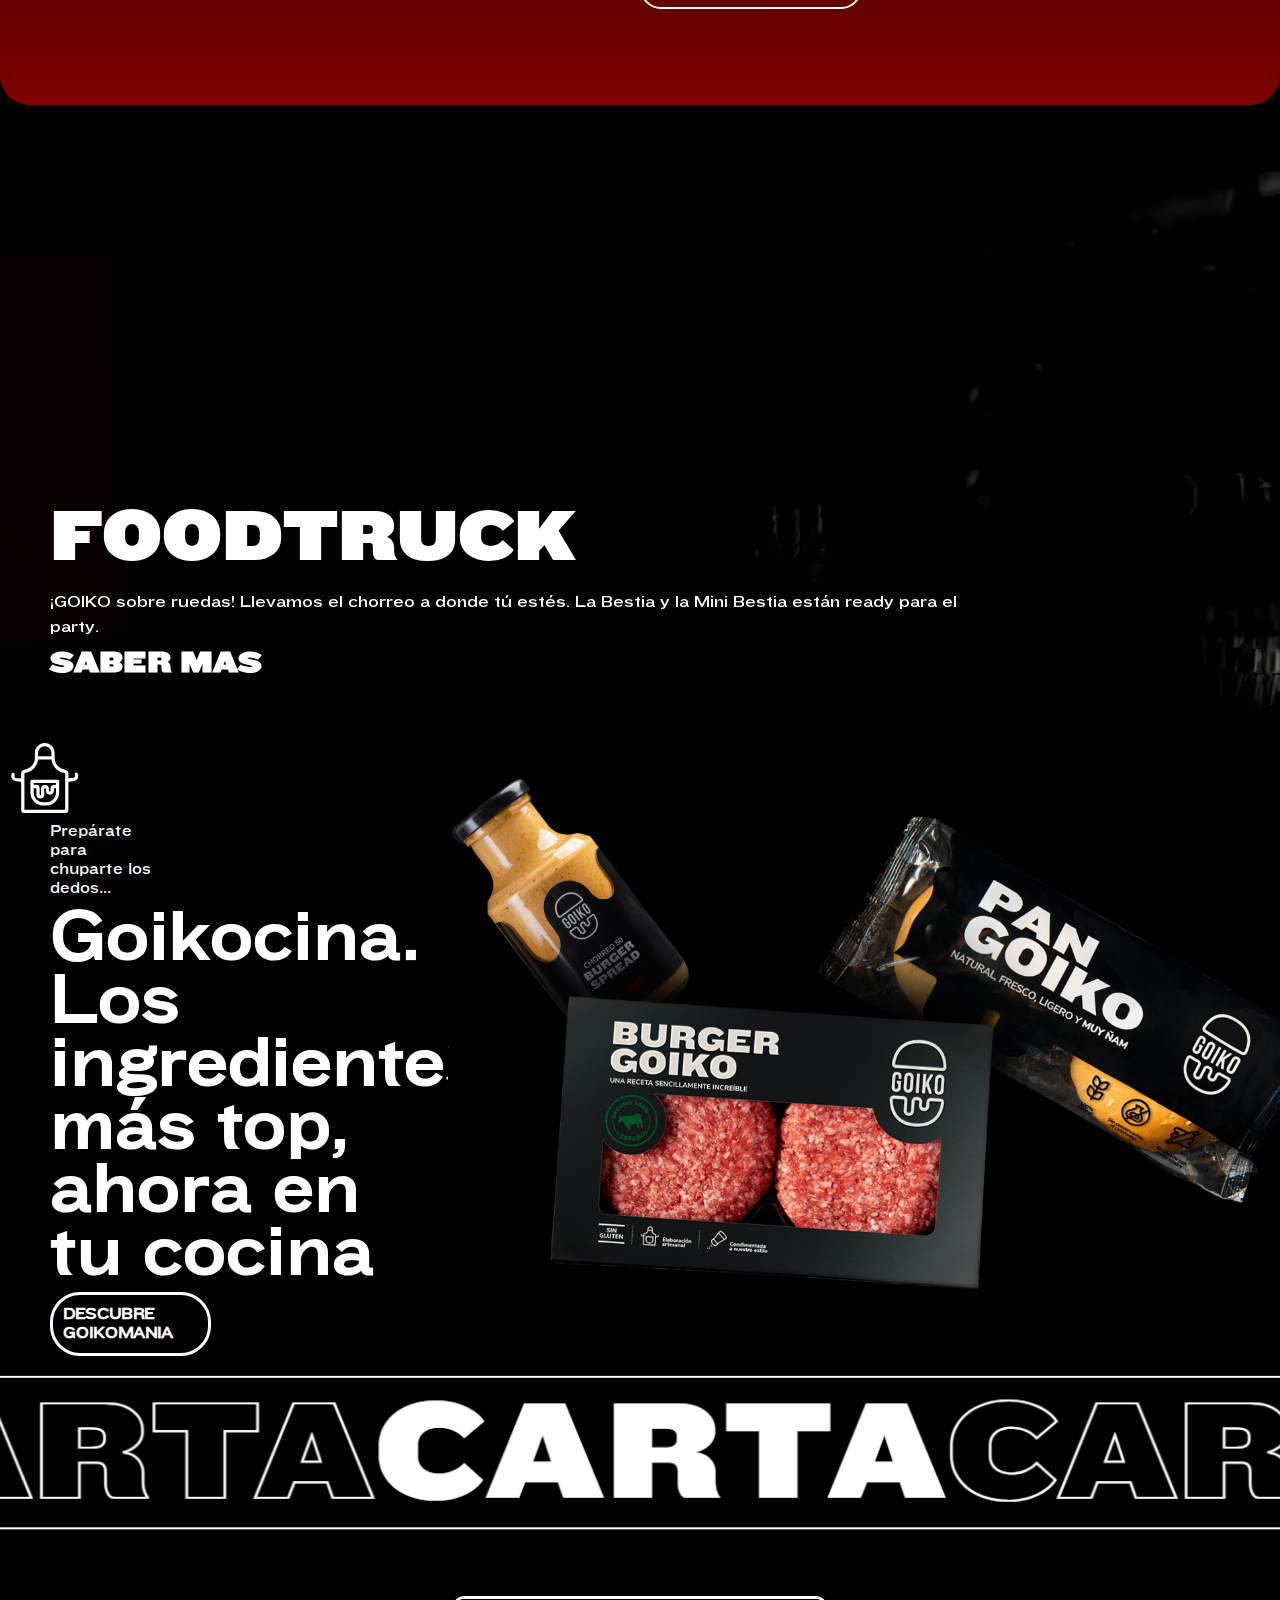
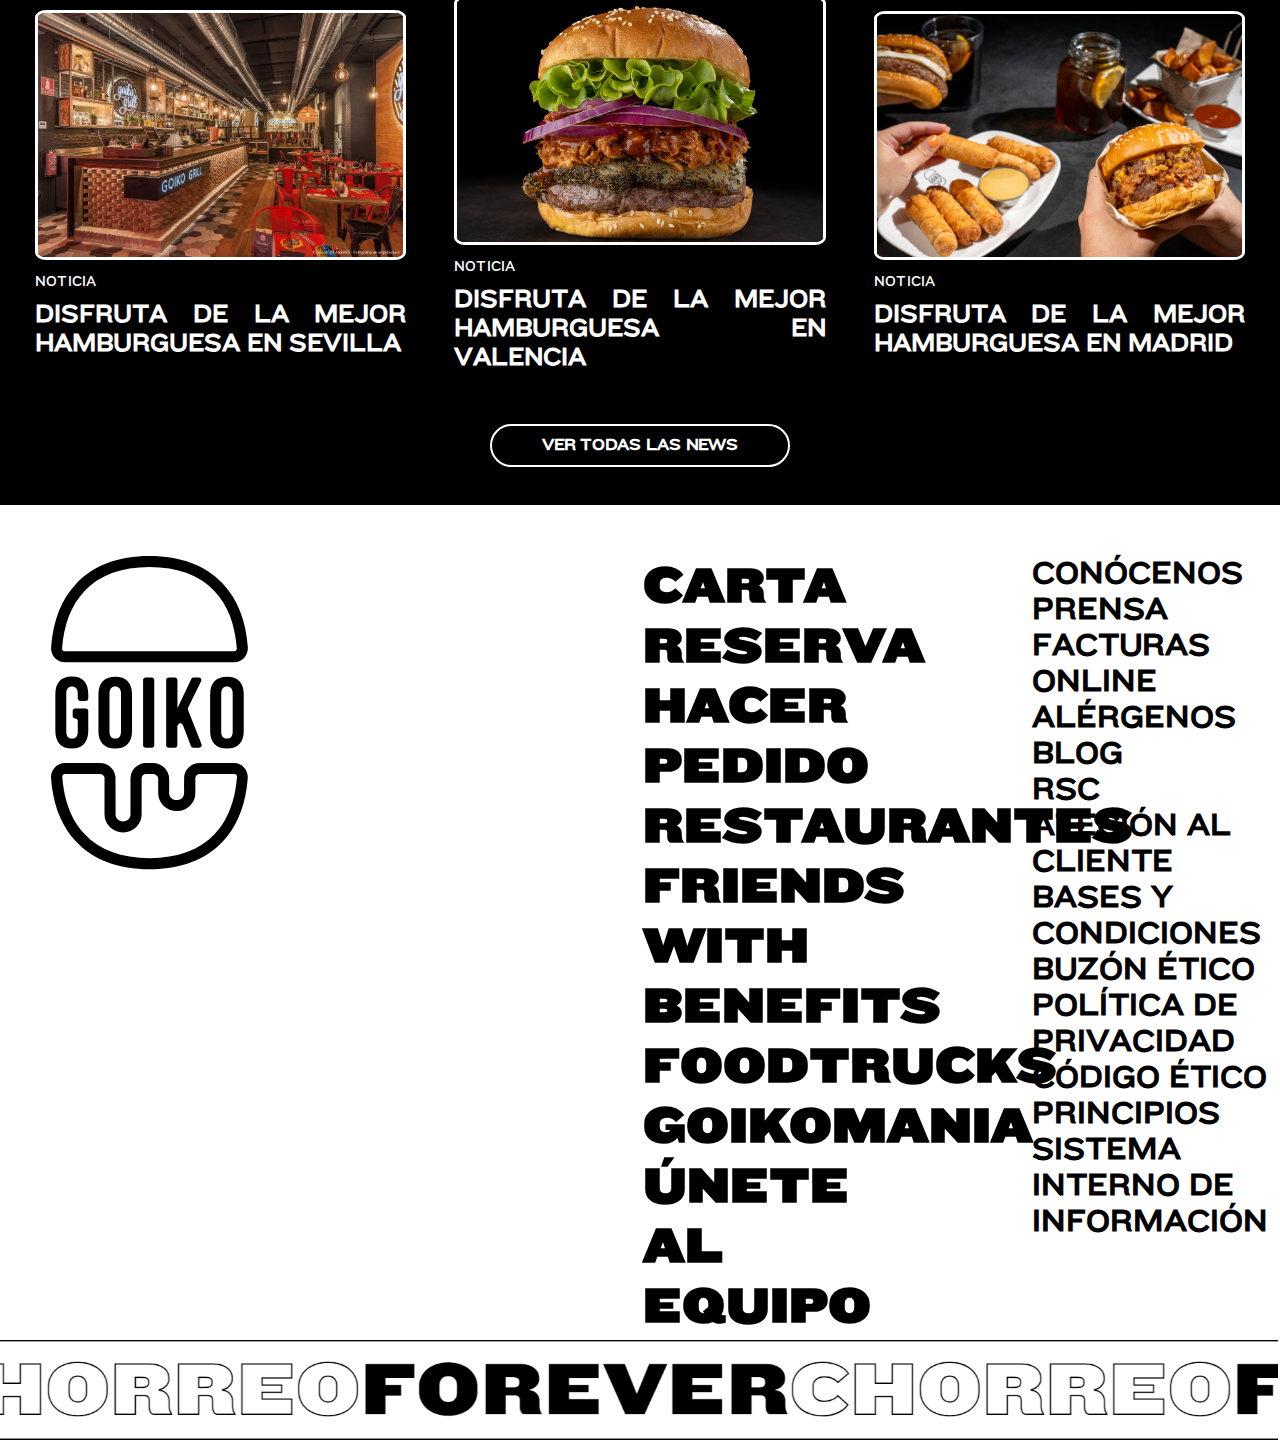
==== commit 6f3981a2: "arreglando footer" ====
--- a/indexE.html
+++ b/indexE.html
@@ -7,7 +7,7 @@
     <link rel="stylesheet" href="./indexE.css">
 </head>
 <body>
-    <div class="desplegable">
+    <section class="desplegable">
         <div class="cerrarMenu">
             <div>
                 <!-- <svg viewBox="-2.5 -2.5 30.00 30.00" fill="none" xmlns="https://www.w3.org/2000/svg" stroke="#ffff"></svg> -->
@@ -20,22 +20,32 @@
                 <svg class="text__logo" viewBox="0 0 64 24" xmlns="http://www.w3.org/2000/svg"> <path d="M8.49383 8.17552H10.328C10.8078 8.17552 11.1746 7.78753 11.1746 7.34411V5.903C11.1746 4.01848 10.6949 2.54965 9.76367 1.52425C8.83245 0.526559 7.44974 0 5.5873 0C3.72487 0 2.37037 0.526559 1.41093 1.52425C0.479718 2.54965 0 3.99076 0 5.903V18.097C0 19.9815 0.479718 21.4503 1.41093 22.4757C2.34215 23.5012 3.75309 24 5.5873 24C7.42152 24 8.83245 23.5012 9.76367 22.4757C10.6949 21.4503 11.1746 20.0092 11.1746 18.097V11.5012C11.1746 11.03 10.7795 10.6697 10.328 10.6697H6.80071C6.32099 10.6697 5.95415 11.0577 5.95415 11.5012V13.164C5.95415 13.6351 6.34921 13.9954 6.80071 13.9954C7.28042 13.9954 7.64727 14.3834 7.64727 14.8268V18.3187C7.64727 19.1778 7.47795 19.7598 7.11111 20.0924C6.77249 20.4249 6.29277 20.5912 5.70018 20.5912C5.10758 20.5912 4.62787 20.4249 4.28924 20.0924C3.95062 19.7598 3.75309 19.1778 3.75309 18.3187V5.68129C3.75309 4.82217 3.9224 4.24018 4.28924 3.87991C4.62787 3.54734 5.10758 3.35335 5.70018 3.35335C6.29277 3.35335 6.77249 3.51963 7.11111 3.87991C7.47795 4.21247 7.64727 4.82217 7.64727 5.65358V7.3164C7.64727 7.81524 8.01411 8.17552 8.49383 8.17552Z"></path> <path d="M16.1412 1.52425C15.1535 2.54965 14.6738 3.99076 14.6738 5.903V18.097C14.6738 19.9815 15.1535 21.4503 16.1412 22.4757C17.1289 23.5012 18.5398 24 20.374 24C22.2082 24 23.6192 23.5012 24.6068 22.4757C25.5945 21.4503 26.0742 20.0092 26.0742 18.097V5.903C26.0742 4.01848 25.5945 2.54965 24.6068 1.52425C23.6192 0.498846 22.2082 0 20.374 0C18.5116 0 17.1006 0.526559 16.1412 1.52425ZM22.2929 5.65358V18.3187C22.2929 19.1778 22.1236 19.7598 21.7567 20.1201C21.4181 20.4527 20.9384 20.6467 20.3458 20.6467C19.7532 20.6467 19.2735 20.4804 18.9349 20.1201C18.5962 19.7875 18.3987 19.1778 18.3987 18.3187V5.65358C18.3987 4.79446 18.568 4.21247 18.9349 3.85219C19.2735 3.51963 19.7532 3.32563 20.3458 3.32563C20.9384 3.32563 21.4181 3.49192 21.7567 3.85219C22.1236 4.21247 22.2929 4.82217 22.2929 5.65358Z"></path> <path d="M30.702 0.2771C30.2223 0.2771 29.8555 0.665091 29.8555 1.10851V22.8637C29.8555 23.3348 30.2505 23.6951 30.702 23.6951H32.7338C33.2135 23.6951 33.5803 23.3071 33.5803 22.8637V1.10851C33.5803 0.637377 33.1853 0.2771 32.7338 0.2771H30.702Z"></path> <path d="M40.5775 0.2771H38.5458C38.0661 0.2771 37.6992 0.665091 37.6992 1.10851V22.8637C37.6992 23.3348 38.0943 23.6951 38.5458 23.6951H40.5775C41.0572 23.6951 41.4241 23.3071 41.4241 22.8637V16.7113C41.4241 16.5727 41.4523 16.4341 41.537 16.3233L41.7063 15.9907C42.0449 15.3533 43.0043 15.4087 43.2583 16.0739L46.0237 23.1686C46.1366 23.5011 46.4752 23.6951 46.8139 23.6951H48.8174C49.41 23.6951 49.8333 23.1131 49.6075 22.5589L44.9796 11.0577C44.895 10.836 44.895 10.5866 45.0079 10.3926L49.4664 1.4965C49.7486 0.942227 49.3253 0.2771 48.7045 0.2771H46.8703C46.5317 0.2771 46.2495 0.471095 46.1084 0.748231L41.5087 10.4203H41.4523V1.10851C41.4241 0.637377 41.0572 0.2771 40.5775 0.2771Z"></path> <path d="M54.067 1.52425C53.1075 2.54965 52.5996 3.99076 52.5996 5.903V18.097C52.5996 19.9815 53.0793 21.4503 54.067 22.4757C55.0546 23.5012 56.4656 24 58.2998 24C60.134 24 61.5449 23.5012 62.5326 22.4757C63.5202 21.4503 64 20.0092 64 18.097V5.903C64 4.01848 63.5202 2.54965 62.5326 1.52425C61.5449 0.498846 60.134 0 58.2998 0C56.4656 0 55.0546 0.526559 54.067 1.52425ZM60.2469 5.65358V18.3187C60.2469 19.1778 60.0776 19.7598 59.7107 20.1201C59.3721 20.4527 58.8924 20.6467 58.2998 20.6467C57.7072 20.6467 57.2275 20.4804 56.8889 20.1201C56.5502 19.7875 56.3527 19.1778 56.3527 18.3187V5.65358C56.3527 4.79446 56.522 4.21247 56.8889 3.85219C57.2275 3.51963 57.7072 3.32563 58.2998 3.32563C58.8924 3.32563 59.3721 3.49192 59.7107 3.85219C60.0776 4.21247 60.2469 4.82217 60.2469 5.65358Z"></path> </svg>
             </div>
         </div>
-        <div class="letrasD">
-
-        </div>
-        <div class="palabrasD">
-
-        </div>
-        <div class="socialMedia-menu">
-            <a href=""></a>
-            <a href=""></a>
-            <a href=""></a>
-            <a href=""></a>
+        <div>
+            <div class="letrasD">
+                <p>MI GOIKO</p>
+                <p>CARTA</p>
+                <p>RESERVA</p>
+                <p>HACER PEDIDO</p>
+            </div>
+            
+            <div class="socialMedia-menu">
+                <div>
+                    <a href="#">FRIENDS WITH BENEFITS</a>
+                    <a href="#">FOODTRUCKS</a>
+                </div>
+                <div>    
+                    <a href="#">ÚNETE AL EQUIPO</a>
+                    <a href="#">GOIKOMANIA</a>
+                </div>
+            </div>
+            <div clas="img">
+                
+            </div>
         </div>
         <div class="rueda">
             
         </div>
-    </div>
+    </section>
     <header>
         <nav>
             <div>
@@ -188,39 +198,53 @@
     </main>
     <footer>
         <div>
-            <svg class="full__logo" viewBox="0 0 36 56" xmlns="http://www.w3.org/2000/svg"> <path d="m5.23886 25.9358h.9679c.25679 0 .45432-.1975.45432-.4543v-.7704c0-1.0074-.25679-1.7975-.75062-2.3506s-1.22469-.8099-2.19259-.8099-1.69877.2765-2.19259.8099c-.49383.5531-.750622 1.3234-.750622 2.3506v6.5383c0 1.0074.256792 1.7975.750622 2.3506.49382.5531 1.22469.8099 2.19259.8099s1.69876-.2766 2.19259-.8099c.49383-.5531.75062-1.3235.75062-2.3506v-3.5358c0-.2568-.19753-.4544-.45432-.4544h-1.87655c-.25679 0-.45432.1976-.45432.4544v.8889c0 .2567.19753.4543.45432.4543s.45433.1975.45433.4543v1.8765c0 .4544-.09877.7704-.27655.9482s-.43457.2765-.75061.2765c-.31605 0-.55309-.0987-.75062-.2765-.17778-.1778-.27655-.4938-.27655-.9482v-6.795c0-.4543.09877-.7704.27655-.9679.17778-.1778.43457-.2766.75062-.2766.31604 0 .55308.0988.75061.2766.17778.1778.27655.5136.27655.9679v.8889c0 .2568.19753.4543.45432.4543z"></path> <path d="m9.24864 22.3802c-.51358.5531-.77037 1.3235-.77037 2.3507v6.5382c0 1.0074.25679 1.7976.77037 2.3507.51358.553 1.26416.8098 2.23206.8098s1.7186-.2765 2.2321-.8098c.5136-.5531.7704-1.3235.7704-2.3507v-6.5382c0-1.0074-.2568-1.7976-.7704-2.3507-.5135-.553-1.2642-.8098-2.2321-.8098s-1.71848.2765-2.23206.8098zm3.25926 2.2124v6.7753c0 .4543-.0988.7704-.2765.9679-.1778.1778-.4346.2765-.7507.2765-.316 0-.553-.0987-.7506-.2765-.1778-.1778-.2765-.5136-.2765-.9679v-6.7753c0-.4543.0987-.7704.2765-.9679.1778-.1778.4346-.2765.7506-.2765.3161 0 .5531.0987.7507.2765.1777.1975.2765.5136.2765.9679z"></path> <path d="m16.9128 21.7086c-.2568 0-.4543.1976-.4543.4543v11.6544c0 .2568.1975.4543.4543.4543h1.0864c.2568 0 .4544-.1975.4544-.4543v-11.6544c0-.2567-.1976-.4543-.4544-.4543z"></path> <path d="m22.1277 21.7086h-1.0865c-.2568 0-.4543.1976-.4543.4543v11.6544c0 .2568.1975.4543.4543.4543h1.0865c.2567 0 .4543-.1975.4543-.4543v-3.2988c0-.079.0197-.1383.0592-.2173l.0988-.1778c.1778-.3358.6716-.316.8099.0593l1.4617 3.7926c.0593.1778.237.2963.4148.2963h1.0667c.316 0 .5333-.3161.4148-.6124l-2.4296-6.1629c-.0395-.1185-.0395-.2568.0197-.3556l2.3506-4.7802c.1383-.2963-.079-.6519-.395-.6519h-.9679c-.1778 0-.3358.0988-.4148.2568l-2.4297 5.1753h-.0395v-4.9975c-.0395-.2371-.237-.4346-.474-.4346z"></path> <path d="m29.2191 22.3802c-.5136.5531-.7704 1.3235-.7704 2.3507v6.5382c0 1.0074.2568 1.7976.7704 2.3507.5136.553 1.2642.8098 2.2321.8098s1.7185-.2765 2.2321-.8098c.5136-.5531.7704-1.3235.7704-2.3507v-6.5382c0-1.0074-.2568-1.7976-.7704-2.3507-.5136-.553-1.2642-.8098-2.2321-.8098s-1.7185.2765-2.2321.8098zm3.2593 2.2124v6.7753c0 .4543-.0988.7704-.2766.9679-.1778.1778-.4345.2765-.7506.2765-.316 0-.5531-.0987-.7506-.2765-.1778-.1778-.2766-.5136-.2766-.9679v-6.7753c0-.4543.0988-.7704.2766-.9679.1778-.1778.4346-.2765.7506-.2765.3161 0 .5531.0987.7506.2765.1778.1975.2766.5136.2766.9679z"></path> <path d="m32.7154 36.9778h-6.1433c-1.4419 0-2.6271 1.0469-2.7654 2.4494 0 .0592 0 .0987-.0197 2.9629 0 .3161-.1383.6124-.3556.8494-.237.237-.5728.3753-.9679.3753-.0197 0-.0395 0-.0395 0-.3556 0-.6914-.1383-.9481-.3753-.2371-.237-.3556-.5333-.3556-.8494v-2.6271c0-1.5013-1.3432-2.7655-2.9235-2.7655h-1.2049c-1.521 0-2.7852 1.2445-2.7852 2.7852v6.4395c0 .3161-.1383.6124-.3555.8494-.2568.2568-.5926.3753-.9877.3753-.3753 0-.7111-.1185-.9679-.3753-.237-.237-.3555-.5333-.3555-.8494 0-6.6568 0-6.716-.0198-6.7753-.1383-1.3629-1.3432-2.4494-2.76543-2.4494h-6.26173c-.69136 0-1.34321.2963-1.817287.7902-.474074.5135-.7111119 1.2049-.67160569 1.8963.33580269 4.7604 1.85679269 8.6123 4.50370269 11.3975 3.08148 3.2592 7.48645 4.9185 13.07655 4.9185s9.9951-1.6593 13.0765-4.9185c2.647-2.805 4.1679-6.6371 4.5037-11.3975.0593-.6914-.1975-1.3828-.6716-1.8963-.4345-.5136-1.0864-.8099-1.7777-.8099zm-3.4568 12.721c-2.7062 2.8642-6.6173 4.3061-11.6346 4.3061s-8.94815-1.4419-11.63457-4.3061c-2.33086-2.4494-3.65432-5.8864-3.97037-10.1926-.01975-.1976.07901-.3358.13827-.3951.05926-.0592.17778-.158.37531-.158h6.22223c.39506 0 .75061.2765.80987.6321v6.6173c0 .8494.33581 1.6395.94816 2.2518.6321.6124 1.4815.9482 2.3506.9482.8889.0197 1.758-.3161 2.3901-.9482.6124-.6123.9482-1.4024.9482-2.2518v-6.4395c0-.4346.3555-.8099.8099-.8099h1.2049c.4741 0 .9481.3951.9481.8099v2.6271c0 .8494.3358 1.6395.9482 2.2519.6321.6123 1.4815.9481 2.3506.9481.8889.0198 1.758-.316 2.3901-.9481.6124-.6124.9482-1.4025.9482-2.2519 0-.9679 0-2.5284 0-2.8049.0592-.3556.395-.6321.7901-.6321h6.1432c.1975 0 .3161.0988.3753.158.0593.0593.158.1975.1383.3951-.3358 4.3062-1.679 7.7432-3.9901 10.1926z"></path> <path d="m2.49318 19.0025h30.20242c.6914 0 1.3433-.2963 1.8173-.7902.4741-.5135.7111-1.2049.6716-1.8962-.3358-4.7605-1.8568-8.59264-4.5037-11.39758-3.0814-3.25926-7.4864-4.91852-13.0765-4.91852s-9.99507 1.65926-13.07655 4.91852c-2.64692 2.80494-4.167906 6.63708-4.5037085 11.39758-.0592592.6913.1975315 1.3827.6716055 1.8962.454323.4939 1.125923.7902 1.797533.7902zm3.47654-12.72102c2.70617-2.8642 6.61728-4.30617 11.63458-4.30617s8.9481 1.44197 11.6346 4.30617c2.3308 2.44939 3.6543 5.88642 3.9703 10.19262.0198.1975-.079.3358-.1382.395-.0593.0593-.1778.1581-.3754.1581h-30.20242c-.19753 0-.31605-.0988-.37531-.1581-.05926-.0592-.15803-.1975-.13827-.395.3358-4.3062 1.65926-7.74323 3.99012-10.19262z"></path> </svg>     
+            <div>
+                <svg class="full__logo" viewBox="0 0 36 56" xmlns="http://www.w3.org/2000/svg"> <path d="m5.23886 25.9358h.9679c.25679 0 .45432-.1975.45432-.4543v-.7704c0-1.0074-.25679-1.7975-.75062-2.3506s-1.22469-.8099-2.19259-.8099-1.69877.2765-2.19259.8099c-.49383.5531-.750622 1.3234-.750622 2.3506v6.5383c0 1.0074.256792 1.7975.750622 2.3506.49382.5531 1.22469.8099 2.19259.8099s1.69876-.2766 2.19259-.8099c.49383-.5531.75062-1.3235.75062-2.3506v-3.5358c0-.2568-.19753-.4544-.45432-.4544h-1.87655c-.25679 0-.45432.1976-.45432.4544v.8889c0 .2567.19753.4543.45432.4543s.45433.1975.45433.4543v1.8765c0 .4544-.09877.7704-.27655.9482s-.43457.2765-.75061.2765c-.31605 0-.55309-.0987-.75062-.2765-.17778-.1778-.27655-.4938-.27655-.9482v-6.795c0-.4543.09877-.7704.27655-.9679.17778-.1778.43457-.2766.75062-.2766.31604 0 .55308.0988.75061.2766.17778.1778.27655.5136.27655.9679v.8889c0 .2568.19753.4543.45432.4543z"></path> <path d="m9.24864 22.3802c-.51358.5531-.77037 1.3235-.77037 2.3507v6.5382c0 1.0074.25679 1.7976.77037 2.3507.51358.553 1.26416.8098 2.23206.8098s1.7186-.2765 2.2321-.8098c.5136-.5531.7704-1.3235.7704-2.3507v-6.5382c0-1.0074-.2568-1.7976-.7704-2.3507-.5135-.553-1.2642-.8098-2.2321-.8098s-1.71848.2765-2.23206.8098zm3.25926 2.2124v6.7753c0 .4543-.0988.7704-.2765.9679-.1778.1778-.4346.2765-.7507.2765-.316 0-.553-.0987-.7506-.2765-.1778-.1778-.2765-.5136-.2765-.9679v-6.7753c0-.4543.0987-.7704.2765-.9679.1778-.1778.4346-.2765.7506-.2765.3161 0 .5531.0987.7507.2765.1777.1975.2765.5136.2765.9679z"></path> <path d="m16.9128 21.7086c-.2568 0-.4543.1976-.4543.4543v11.6544c0 .2568.1975.4543.4543.4543h1.0864c.2568 0 .4544-.1975.4544-.4543v-11.6544c0-.2567-.1976-.4543-.4544-.4543z"></path> <path d="m22.1277 21.7086h-1.0865c-.2568 0-.4543.1976-.4543.4543v11.6544c0 .2568.1975.4543.4543.4543h1.0865c.2567 0 .4543-.1975.4543-.4543v-3.2988c0-.079.0197-.1383.0592-.2173l.0988-.1778c.1778-.3358.6716-.316.8099.0593l1.4617 3.7926c.0593.1778.237.2963.4148.2963h1.0667c.316 0 .5333-.3161.4148-.6124l-2.4296-6.1629c-.0395-.1185-.0395-.2568.0197-.3556l2.3506-4.7802c.1383-.2963-.079-.6519-.395-.6519h-.9679c-.1778 0-.3358.0988-.4148.2568l-2.4297 5.1753h-.0395v-4.9975c-.0395-.2371-.237-.4346-.474-.4346z"></path> <path d="m29.2191 22.3802c-.5136.5531-.7704 1.3235-.7704 2.3507v6.5382c0 1.0074.2568 1.7976.7704 2.3507.5136.553 1.2642.8098 2.2321.8098s1.7185-.2765 2.2321-.8098c.5136-.5531.7704-1.3235.7704-2.3507v-6.5382c0-1.0074-.2568-1.7976-.7704-2.3507-.5136-.553-1.2642-.8098-2.2321-.8098s-1.7185.2765-2.2321.8098zm3.2593 2.2124v6.7753c0 .4543-.0988.7704-.2766.9679-.1778.1778-.4345.2765-.7506.2765-.316 0-.5531-.0987-.7506-.2765-.1778-.1778-.2766-.5136-.2766-.9679v-6.7753c0-.4543.0988-.7704.2766-.9679.1778-.1778.4346-.2765.7506-.2765.3161 0 .5531.0987.7506.2765.1778.1975.2766.5136.2766.9679z"></path> <path d="m32.7154 36.9778h-6.1433c-1.4419 0-2.6271 1.0469-2.7654 2.4494 0 .0592 0 .0987-.0197 2.9629 0 .3161-.1383.6124-.3556.8494-.237.237-.5728.3753-.9679.3753-.0197 0-.0395 0-.0395 0-.3556 0-.6914-.1383-.9481-.3753-.2371-.237-.3556-.5333-.3556-.8494v-2.6271c0-1.5013-1.3432-2.7655-2.9235-2.7655h-1.2049c-1.521 0-2.7852 1.2445-2.7852 2.7852v6.4395c0 .3161-.1383.6124-.3555.8494-.2568.2568-.5926.3753-.9877.3753-.3753 0-.7111-.1185-.9679-.3753-.237-.237-.3555-.5333-.3555-.8494 0-6.6568 0-6.716-.0198-6.7753-.1383-1.3629-1.3432-2.4494-2.76543-2.4494h-6.26173c-.69136 0-1.34321.2963-1.817287.7902-.474074.5135-.7111119 1.2049-.67160569 1.8963.33580269 4.7604 1.85679269 8.6123 4.50370269 11.3975 3.08148 3.2592 7.48645 4.9185 13.07655 4.9185s9.9951-1.6593 13.0765-4.9185c2.647-2.805 4.1679-6.6371 4.5037-11.3975.0593-.6914-.1975-1.3828-.6716-1.8963-.4345-.5136-1.0864-.8099-1.7777-.8099zm-3.4568 12.721c-2.7062 2.8642-6.6173 4.3061-11.6346 4.3061s-8.94815-1.4419-11.63457-4.3061c-2.33086-2.4494-3.65432-5.8864-3.97037-10.1926-.01975-.1976.07901-.3358.13827-.3951.05926-.0592.17778-.158.37531-.158h6.22223c.39506 0 .75061.2765.80987.6321v6.6173c0 .8494.33581 1.6395.94816 2.2518.6321.6124 1.4815.9482 2.3506.9482.8889.0197 1.758-.3161 2.3901-.9482.6124-.6123.9482-1.4024.9482-2.2518v-6.4395c0-.4346.3555-.8099.8099-.8099h1.2049c.4741 0 .9481.3951.9481.8099v2.6271c0 .8494.3358 1.6395.9482 2.2519.6321.6123 1.4815.9481 2.3506.9481.8889.0198 1.758-.316 2.3901-.9481.6124-.6124.9482-1.4025.9482-2.2519 0-.9679 0-2.5284 0-2.8049.0592-.3556.395-.6321.7901-.6321h6.1432c.1975 0 .3161.0988.3753.158.0593.0593.158.1975.1383.3951-.3358 4.3062-1.679 7.7432-3.9901 10.1926z"></path> <path d="m2.49318 19.0025h30.20242c.6914 0 1.3433-.2963 1.8173-.7902.4741-.5135.7111-1.2049.6716-1.8962-.3358-4.7605-1.8568-8.59264-4.5037-11.39758-3.0814-3.25926-7.4864-4.91852-13.0765-4.91852s-9.99507 1.65926-13.07655 4.91852c-2.64692 2.80494-4.167906 6.63708-4.5037085 11.39758-.0592592.6913.1975315 1.3827.6716055 1.8962.454323.4939 1.125923.7902 1.797533.7902zm3.47654-12.72102c2.70617-2.8642 6.61728-4.30617 11.63458-4.30617s8.9481 1.44197 11.6346 4.30617c2.3308 2.44939 3.6543 5.88642 3.9703 10.19262.0198.1975-.079.3358-.1382.395-.0593.0593-.1778.1581-.3754.1581h-30.20242c-.19753 0-.31605-.0988-.37531-.1581-.05926-.0592-.15803-.1975-.13827-.395.3358-4.3062 1.65926-7.74323 3.99012-10.19262z"></path> </svg> 
+                <div>
+                    <div class="I1">
+                        <svg class="icon--filled" viewBox="0 0 18 18" xmlns="http://www.w3.org/2000/svg" xmlns:xlink="http://www.w3.org/1999/xlink"> <path class="icon--filled__glyph" d="M18 9C18 4.02943 13.9706 0 9 0C4.02943 0 0 4.02943 0 9C0 13.4921 3.29115 17.2155 7.59375 17.8907V11.6016H5.30859V9H7.59375V7.01719C7.59375 4.76156 8.93742 3.51562 10.9932 3.51562C11.9776 3.51562 13.0078 3.69141 13.0078 3.69141V5.90625H11.873C10.755 5.90625 10.4062 6.60006 10.4062 7.3125V9H12.9023L12.5033 11.6016H10.4062V17.8907C14.7088 17.2155 18 13.4921 18 9Z"></path> </svg>
+                    </div>
+                    <div class="I1">
+                        <svg class="icon--filled" width="18" height="18" viewBox="0 0 300 271" xmlns="http://www.w3.org/2000/svg"> <path class="icon--filled__glyph" fill="white" d="m236 0h46l-101 115 118 156h-92.6l-72.5-94.8-83 94.8h-46l107-123-113-148h94.9l65.5 86.6zm-16.1 244h25.5l-165-218h-27.4z"></path> </svg>
+                    </div>
+                    <div class="I1">
+                        <svg class="icon--filled" viewBox="0 0 24 24" xmlns="http://www.w3.org/2000/svg" xmlns:xlink="http://www.w3.org/1999/xlink"> <path class="icon--filled__glyph" d="M12.0005 0C8.7387 0 8.3322 0.01575 7.0557 0.06975C5.77395 0.13275 4.90695 0.3315 4.14195 0.6285C3.3413 0.930765 2.6162 1.40401 2.0172 2.01525C1.40426 2.61285 0.930751 3.33835 0.630453 4.14C0.333453 4.905 0.134703 5.772 0.0717031 7.05375C0.0139531 8.331 0.00195312 8.73675 0.00195312 11.9985C0.00195312 15.2603 0.0177031 15.6667 0.0717031 16.9432C0.134703 18.2213 0.333453 19.092 0.630453 19.857C0.932718 20.6577 1.40596 21.3828 2.0172 21.9818C2.6148 22.5947 3.3403 23.0682 4.14195 23.3685C4.90695 23.6618 5.7777 23.8643 7.0557 23.9272C8.33295 23.985 8.7387 23.997 12.0005 23.997C15.2622 23.997 15.6687 23.9813 16.9452 23.9272C18.2232 23.8643 19.094 23.661 19.859 23.3685C20.6596 23.0662 21.3847 22.593 21.9837 21.9818C22.5974 21.3848 23.0711 20.6591 23.3705 19.857C23.6637 19.092 23.8662 18.2213 23.9292 16.9432C23.987 15.666 23.999 15.2603 23.999 11.9985C23.999 8.73675 23.9832 8.33025 23.9292 7.05375C23.8662 5.77575 23.663 4.9005 23.3705 4.14C23.0682 3.33935 22.5949 2.61425 21.9837 2.01525C21.3868 1.40152 20.6611 0.927885 19.859 0.6285C19.094 0.3315 18.2232 0.13275 16.9452 0.06975C15.668 0.012 15.2622 0 12.0005 0ZM12.0005 2.16C15.2037 2.16 15.5862 2.17575 16.8522 2.22975C18.02 2.2845 18.656 2.4795 19.0782 2.6445C19.6002 2.83719 20.0727 3.14389 20.4612 3.54225C20.8589 3.92912 21.1644 4.40051 21.3552 4.9215C21.5202 5.34375 21.7152 5.97975 21.77 7.1475C21.8239 8.4135 21.8397 8.79675 21.8397 11.9992C21.8397 15.2017 21.824 15.585 21.7655 16.851C21.7025 18.0188 21.5075 18.6548 21.3432 19.077C21.116 19.6403 20.8624 20.034 20.444 20.46C20.0541 20.8559 19.582 21.1611 19.061 21.354C18.644 21.519 17.999 21.714 16.8267 21.7687C15.554 21.8228 15.179 21.8385 11.9675 21.8385C8.75595 21.8385 8.3817 21.8228 7.10745 21.7642C5.9397 21.7013 5.29545 21.5063 4.8732 21.342C4.3032 21.1147 3.91245 20.8612 3.49395 20.4427C3.0717 20.0205 2.8032 19.6185 2.5962 19.0597C2.4282 18.6427 2.2362 17.9977 2.17395 16.8255C2.1312 15.5677 2.11095 15.1778 2.11095 11.9813C2.11095 8.78625 2.1312 8.3955 2.17395 7.122C2.2362 5.94975 2.4282 5.30625 2.5962 4.88775C2.8032 4.317 3.07245 3.927 3.49395 3.50475C3.9117 3.087 4.3032 2.817 4.8732 2.6055C5.29545 2.44125 5.92395 2.24625 7.0962 2.18775C8.36895 2.142 8.74395 2.1255 11.951 2.1255L12.0005 2.16ZM12.0005 5.84025C11.1915 5.83995 10.3903 5.99908 9.64287 6.30853C8.8954 6.61798 8.21624 7.0717 7.64419 7.64374C7.07215 8.21578 6.61843 8.89495 6.30898 9.64242C5.99953 10.3899 5.84041 11.191 5.8407 12C5.84041 12.809 5.99953 13.6101 6.30898 14.3576C6.61843 15.1051 7.07215 15.7842 7.64419 16.3563C8.21624 16.9283 8.8954 17.382 9.64287 17.6915C10.3903 18.0009 11.1915 18.16 12.0005 18.1597C12.8094 18.16 13.6106 18.0009 14.358 17.6915C15.1055 17.382 15.7847 16.9283 16.3567 16.3563C16.9288 15.7842 17.3825 15.1051 17.6919 14.3576C18.0014 13.6101 18.1605 12.809 18.1602 12C18.1605 11.191 18.0014 10.3899 17.6919 9.64242C17.3825 8.89495 16.9288 8.21578 16.3567 7.64374C15.7847 7.0717 15.1055 6.61798 14.358 6.30853C13.6106 5.99908 12.8094 5.83995 12.0005 5.84025ZM12.0005 15.9998C9.78945 15.9998 8.0007 14.211 8.0007 12C8.0007 9.789 9.78945 8.00025 12.0005 8.00025C14.2115 8.00025 16.0002 9.789 16.0002 12C16.0002 14.211 14.2115 15.9998 12.0005 15.9998ZM19.8485 5.59425C19.8481 5.9765 19.6959 6.34296 19.4255 6.6131C19.1551 6.88326 18.7885 7.035 18.4062 7.035C18.2172 7.035 18.03 6.99777 17.8554 6.92544C17.6808 6.85311 17.5221 6.7471 17.3885 6.61345C17.2549 6.47981 17.1488 6.32115 17.0765 6.14653C17.0042 5.97191 16.967 5.78475 16.967 5.59575C16.967 5.40674 17.0042 5.21959 17.0765 5.04497C17.1488 4.87036 17.2549 4.71169 17.3885 4.57805C17.5221 4.4444 17.6808 4.33839 17.8554 4.26606C18.03 4.19373 18.2172 4.1565 18.4062 4.1565C19.199 4.1565 19.8485 4.8015 19.8485 5.59425Z"></path> </svg>
+                    </div>
+                    <div class="I1">
+                        <svg class="icon--filled" viewBox="0 0 24 24" xmlns="http://www.w3.org/2000/svg" xmlns:xlink="http://www.w3.org/1999/xlink"> <path class="icon--filled__glyph" d="M20.445 20.4533H16.8953V14.883C16.8953 13.5547 16.8675 11.8477 15.039 11.8477C13.188 11.8477 12.906 13.2885 12.906 14.7847V20.4525H9.35175V8.99925H12.7657V10.5615H12.8115C13.2885 9.65925 14.4487 8.7105 16.1798 8.7105C19.7805 8.7105 20.4487 11.0813 20.4487 14.1637V20.4525L20.445 20.4533ZM5.33625 7.434C5.06496 7.4341 4.79631 7.38068 4.54569 7.27679C4.29508 7.1729 4.06742 7.02059 3.87576 6.82858C3.6841 6.63658 3.53221 6.40864 3.42878 6.15784C3.32534 5.90704 3.27241 5.63829 3.273 5.367C3.27344 4.95866 3.39496 4.55963 3.62217 4.22034C3.84939 3.88106 4.1721 3.61677 4.54951 3.46088C4.92692 3.305 5.34208 3.26451 5.74249 3.34456C6.14291 3.4246 6.5106 3.62158 6.79907 3.91058C7.08755 4.19958 7.28385 4.56763 7.36317 4.96818C7.44249 5.36874 7.40126 5.78383 7.24468 6.16095C7.08811 6.53808 6.82323 6.86031 6.48354 7.08691C6.14384 7.31351 5.74459 7.4343 5.33625 7.434ZM7.11675 20.4533H3.555V9H7.11675V20.4533ZM22.227 0H1.77C0.79275 0 0 0.77325 0 1.73025V22.2705C0 23.2275 0.79275 24.0007 1.77 24.0007H22.2233C23.199 24.0007 24 23.2275 24 22.2705V1.73025C24 0.77325 23.199 0 22.2233 0H22.227Z"></path> </svg>
+                    </div>
+                </div>    
+            </div>
+            <div>
+                <div>
+                    <p>CARTA</p>
+                    <p>RESERVA</p>
+                    <p>HACER PEDIDO</p>
+                    <p>RESTAURANTES</p>
+                    <p>FRIENDS WITH BENEFITS</p>
+                    <p>FOODTRUCKS</p>
+                    <p>GOIKOMANIA</p>
+                    <p>ÚNETE AL EQUIPO</p>
+                    
+                </div>
+                <div>
+                    <p>CONÓCENOS</p>
+                    <p>PRENSA</p>
+                    <p>FACTURAS ONLINE</p>
+                    <p>ALÉRGENOS</p>
+                    <p>BLOG</p>
+                    <p>RSC</p>
+                    <p>ATECIÓN AL CLIENTE</p>
+                    <p>BASES Y CONDICIONES</p>
+                    <p>BUZÓN ÉTICO</p>
+                    <p>POLÍTICA DE PRIVACIDAD</p>
+                    <p>CÓDIGO ÉTICO</p>
+                    <p>PRINCIPIOS SISTEMA INTERNO DE INFORMACIÓN</p>
+                </div>
+            </div>
         </div>
         <div>
-            <div>
-                <p>CARTA</p>
-                <p>RESERVA</p>
-                <p>HACER PEDIDO</p>
-                <p>RESTAURANTES</p>
-                <p>FRIENDS WITH BENEFITS</p>
-                <p>FOODTRUCKS</p>
-                <p>GOIKOMANIA</p>
-                <p>ÚNETE AL EQUIPO</p>
-                <div>
-                    <img src="" alt="">
-                    <img src="" alt="">
-                    <img src="" alt="">
-                    <img src="" alt="">
-                </div>
-            </div>
-            <div>
-                <p>CONÓCENOS</p>
-                <p>PRENSA</p>
-                <p>FACTURAS ONLINE</p>
-                <p>ALÉRGENOS</p>
-                <p>BLOG</p>
-                <p>RSC</p>
-                <p>ATECIÓN AL CLIENTE</p>
-                <p>BASES Y CONDICIONES</p>
-                <p>BUZÓN ÉTICO</p>
-                <p>POLÍTICA DE PRIVACIDAD</p>
-                <p>CÓDIGO ÉTICO</p>
-                <p>PRINCIPIOS SISTEMA INTERNO DE INFORMACIÓN</p>
-            </div>
+            <img src="./img/ulti.png" alt="">
         </div>
     </footer>
     <script src="index.js">
--- a/indexE.css
+++ b/indexE.css
@@ -372,61 +372,63 @@
 #s5>div:nth-child(3)>div:hover>a{
     text-decoration: underline;
 }
-footer{
+footer {
     background-color: white;
+}
+footer>div:nth-child(1) {
+    display: flex;
     padding-top: 4%;
     padding-left: 4%;
-    display: flex;
-}
-footer svg{
+}
+footer>div:nth-child(1)>div:nth-child(1)>svg {
     fill: black;
-    width: 35%;
-}
-footer > div:nth-child(2){
-    width: 100%;
-}
-footer p{
-    color: black;
-}
-footer>div:nth-child(2){
+    width: 50%;
+}
+footer>div:nth-child(1)>div:nth-child(1)>div {
+    display: flex;
+    justify-content: space-evenly;
+}
+footer>div>div:nth-child(2) {
     display: flex;
     justify-content: end;
-}
-footer>div:nth-child(2)>div:nth-child(1){
+    width: 100%;
+}
+footer>div>div:nth-child(2)>div:nth-child(1) {
     width: 35%;
     margin-right: 100px;
 }
-footer>div:nth-child(2)>div:nth-child(2){
+footer>div>div:nth-child(2)>div:nth-child(2) {
     width: 30%;
 }
-footer>div>div:nth-child(1)>p{
-    
+footer>div>div>div:nth-child(1)>p {
     font-size: 50px;
-    font-family: "letra2"; 
-    font-weight: bold; 
+    font-family: "letra2";
+    font-weight: bold;
     line-height: 1.2;
 }
-footer>div>div:nth-child(1)>p:hover{
+footer>div>div>div:nth-child(1)>p:hover {
     color: white;
     -webkit-text-stroke-width: 1px;
     -webkit-text-stroke-color: black;
     font-weight: bolder;
-    
-}
-footer>div>div:nth-child(2)>p{
-    
+}
+footer>div>div>div:nth-child(2)>p {
     font-size: 30px;
-    font-family: "letra"; 
-    font-weight: bold; 
+    font-family: "letra";
+    font-weight: bold;
     line-height: 1.2;
 }
-footer>div>div:nth-child(2)>p:hover{
+footer>div>div>div:nth-child(2)>p:hover {
     text-decoration: underline;
+}
+
+.I1{
+    color: black;
 }
 .desplegable{
     height: 0;
     overflow: hidden;
-
+    display: flex;
 }
 .desplegable>div>div:nth-child(1)>svg{
     width: 100%;
@@ -453,6 +455,24 @@
 .lA>svg{
     width: 100%;
 }
+.letrasD{
+    padding-top: 20%;
+}
+.letrasD>p{
+    font-family: "letra2";
+    font-size: 100px;
+    font-weight: bolder;
+    color: white;
+}
+.socialMedia-menu{
+    display: flex;
+    width: 50%;
+    padding-top: 20px;
+}
+.socialMedia-menu a{
+    font-weight: normal;
+    font-size: 20px;
+}
 .rueda{
     
 }
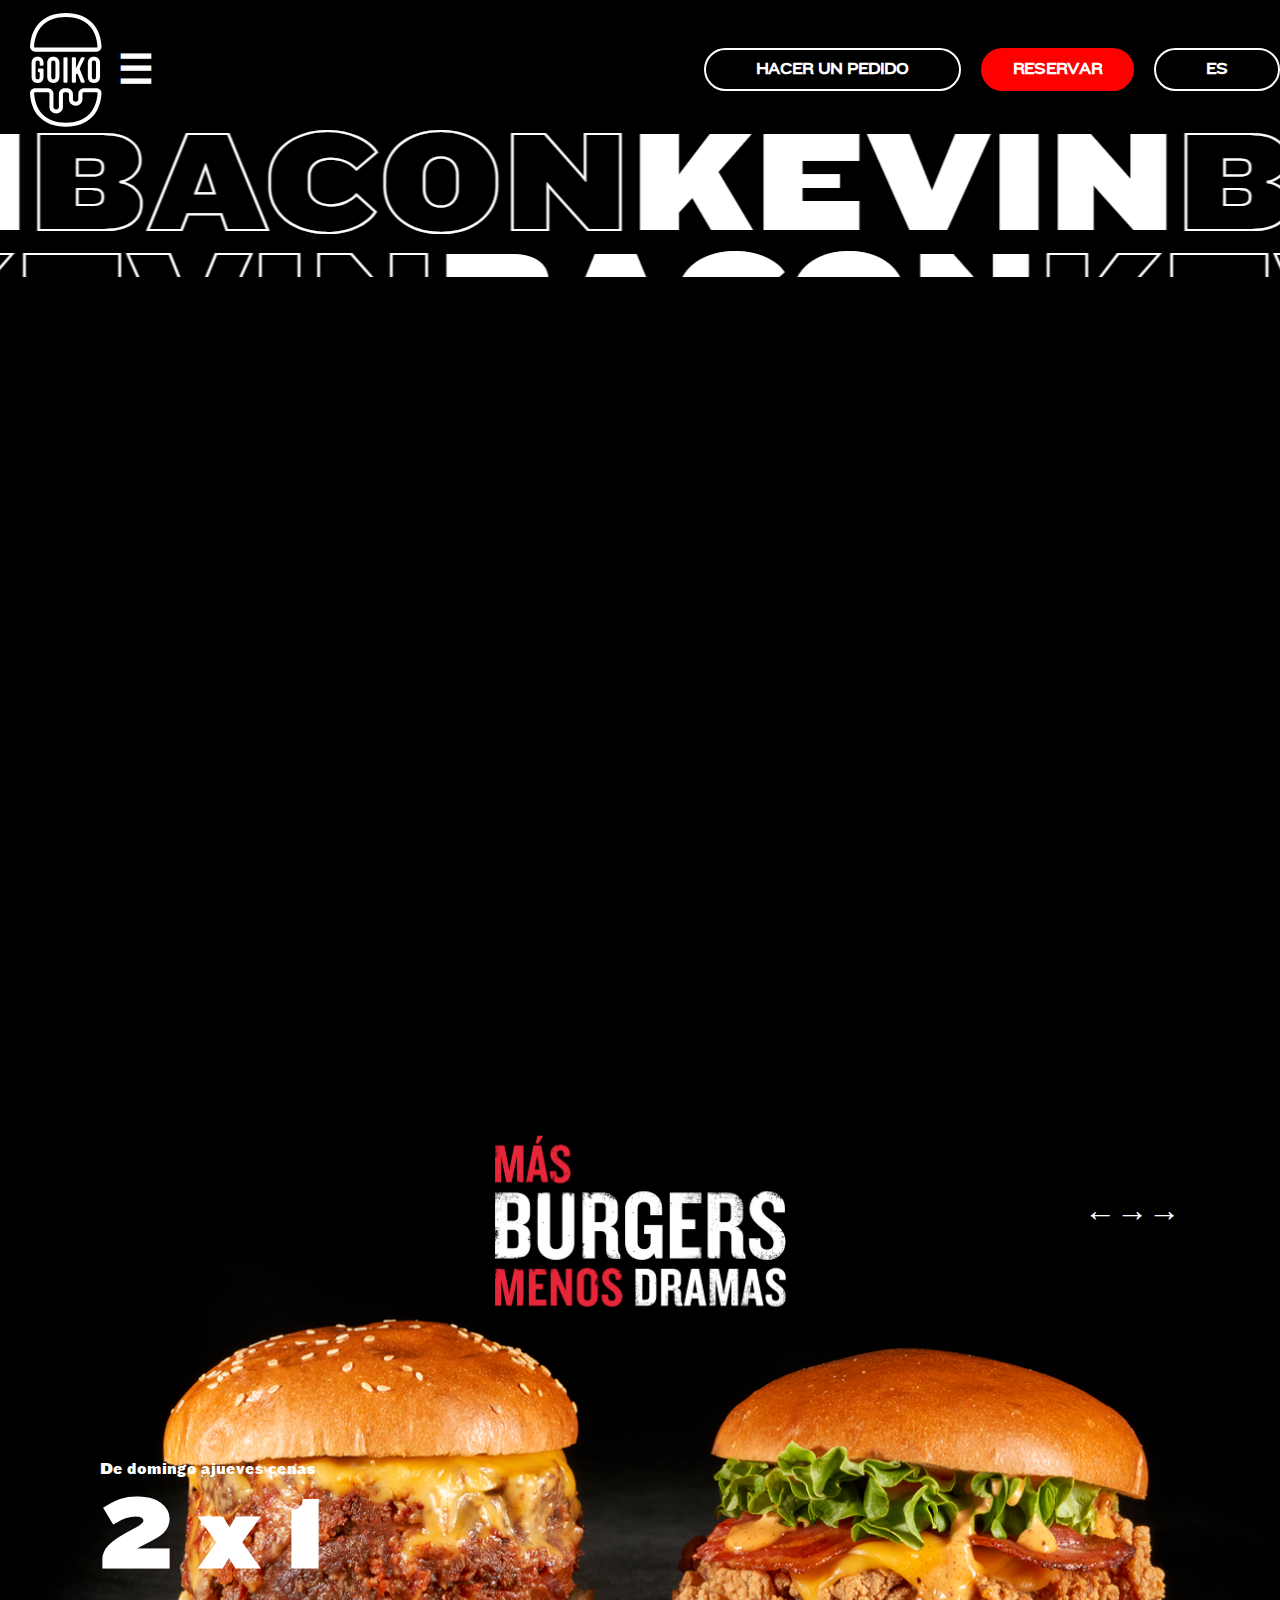
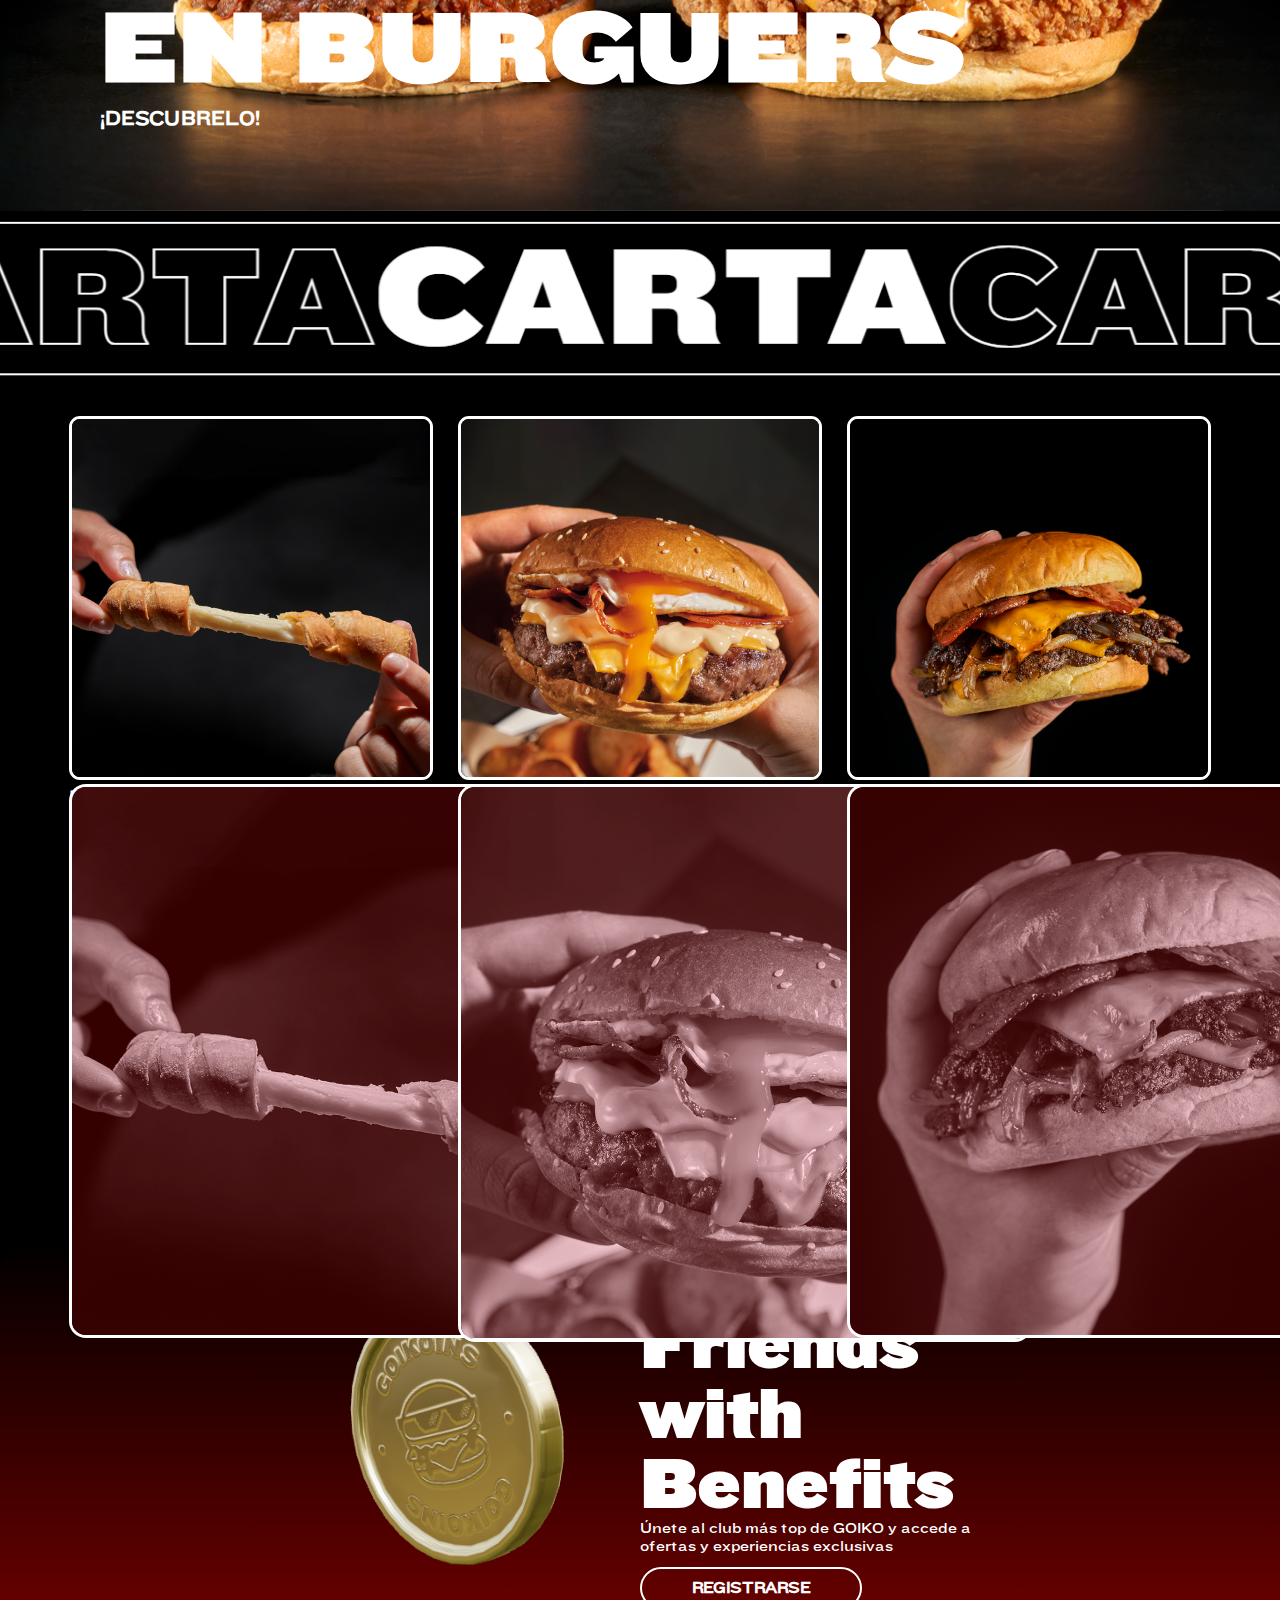
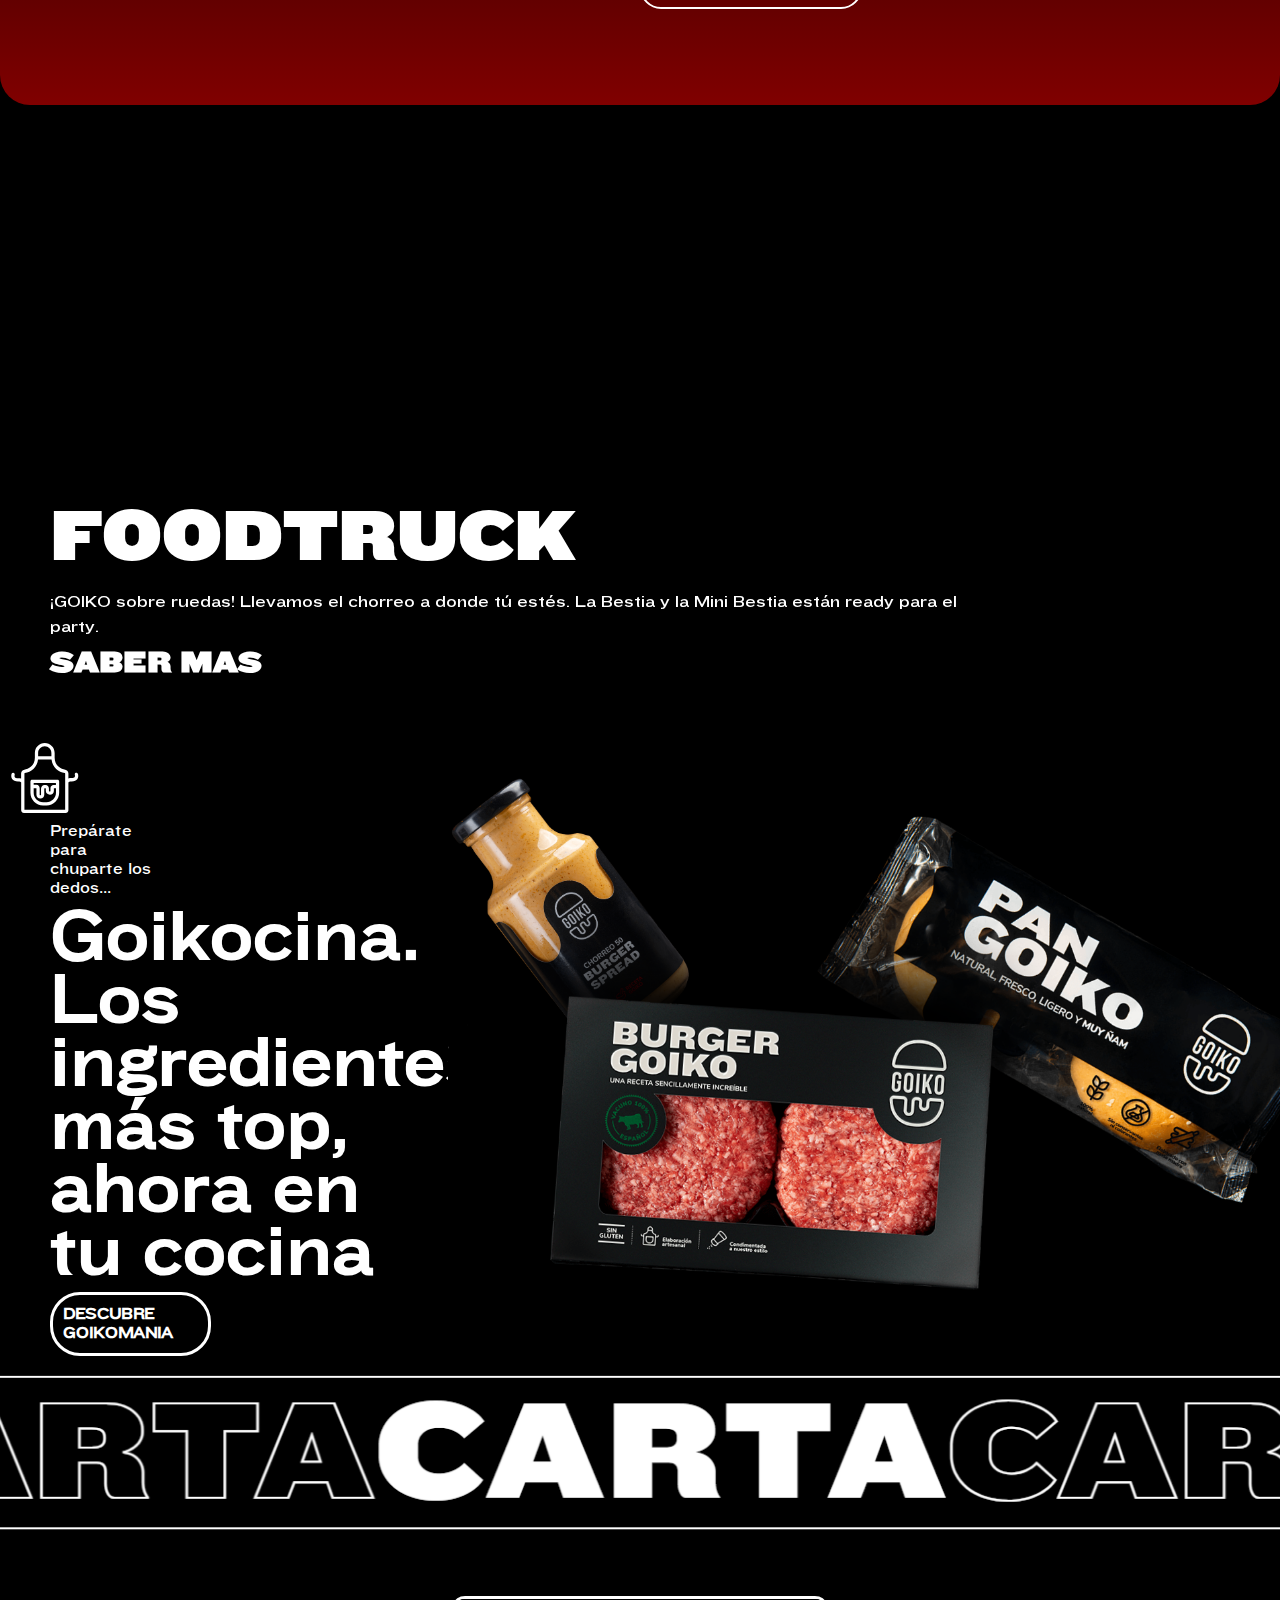
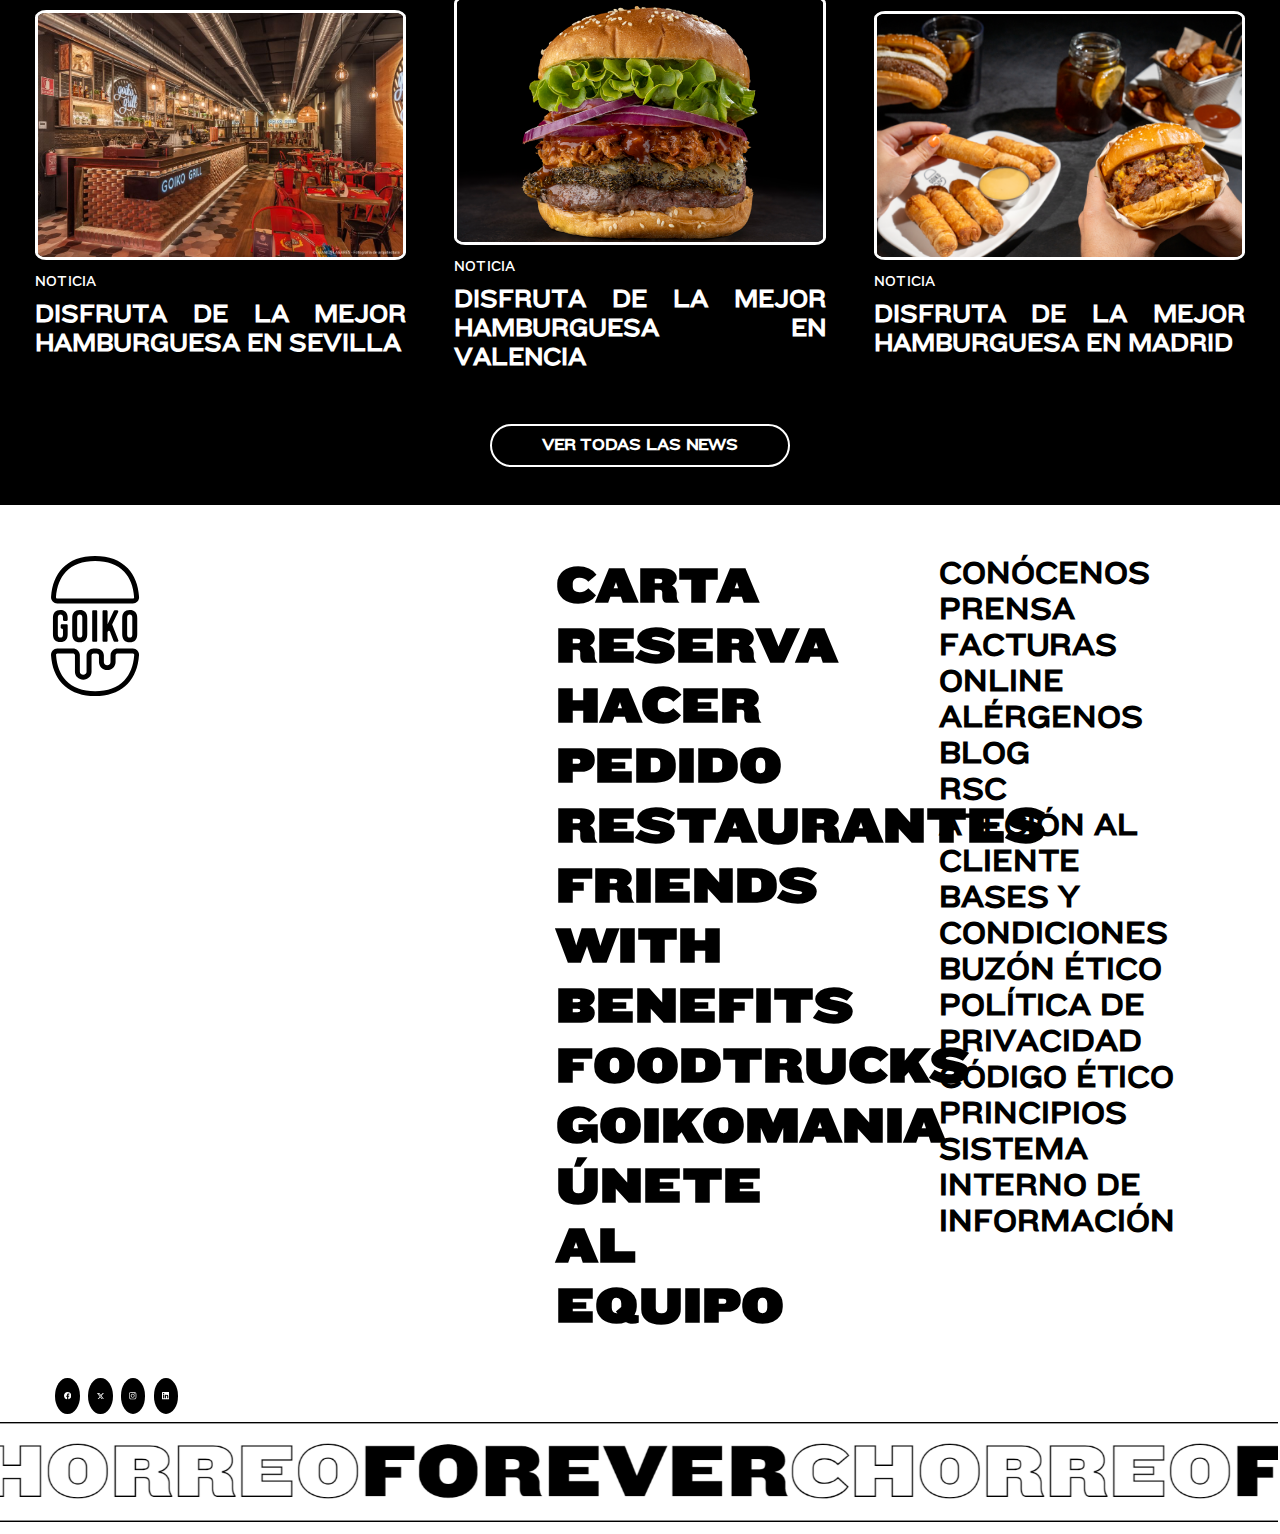
==== commit 0c5e42db: "seguimos en el menu" ====
--- a/indexE.html
+++ b/indexE.html
@@ -7,7 +7,7 @@
     <link rel="stylesheet" href="./indexE.css">
 </head>
 <body>
-    <section class="desplegable">
+    <div class="desplegable">
         <div class="cerrarMenu">
             <div>
                 <!-- <svg viewBox="-2.5 -2.5 30.00 30.00" fill="none" xmlns="https://www.w3.org/2000/svg" stroke="#ffff"></svg> -->
@@ -38,14 +38,25 @@
                     <a href="#">GOIKOMANIA</a>
                 </div>
             </div>
-            <div clas="img">
-                
+            <div>
+                <div class="I2">
+                    <svg class="icon--filled" viewBox="0 0 18 18" xmlns="http://www.w3.org/2000/svg" xmlns:xlink="http://www.w3.org/1999/xlink"> <path class="icon--filled__glyph" d="M18 9C18 4.02943 13.9706 0 9 0C4.02943 0 0 4.02943 0 9C0 13.4921 3.29115 17.2155 7.59375 17.8907V11.6016H5.30859V9H7.59375V7.01719C7.59375 4.76156 8.93742 3.51562 10.9932 3.51562C11.9776 3.51562 13.0078 3.69141 13.0078 3.69141V5.90625H11.873C10.755 5.90625 10.4062 6.60006 10.4062 7.3125V9H12.9023L12.5033 11.6016H10.4062V17.8907C14.7088 17.2155 18 13.4921 18 9Z"></path> </svg>
+                </div>
+                <div class="I2">
+                    <svg class="icon--filled" viewBox="0 0 300 271" xmlns="http://www.w3.org/2000/svg"> <path class="icon--filled__glyph" d="m236 0h46l-101 115 118 156h-92.6l-72.5-94.8-83 94.8h-46l107-123-113-148h94.9l65.5 86.6zm-16.1 244h25.5l-165-218h-27.4z"></path> </svg>
+                </div>
+                <div class="I2">
+                    <svg class="icon--filled" viewBox="0 0 24 24" xmlns="http://www.w3.org/2000/svg" xmlns:xlink="http://www.w3.org/1999/xlink"> <path class="icon--filled__glyph" d="M12.0005 0C8.7387 0 8.3322 0.01575 7.0557 0.06975C5.77395 0.13275 4.90695 0.3315 4.14195 0.6285C3.3413 0.930765 2.6162 1.40401 2.0172 2.01525C1.40426 2.61285 0.930751 3.33835 0.630453 4.14C0.333453 4.905 0.134703 5.772 0.0717031 7.05375C0.0139531 8.331 0.00195312 8.73675 0.00195312 11.9985C0.00195312 15.2603 0.0177031 15.6667 0.0717031 16.9432C0.134703 18.2213 0.333453 19.092 0.630453 19.857C0.932718 20.6577 1.40596 21.3828 2.0172 21.9818C2.6148 22.5947 3.3403 23.0682 4.14195 23.3685C4.90695 23.6618 5.7777 23.8643 7.0557 23.9272C8.33295 23.985 8.7387 23.997 12.0005 23.997C15.2622 23.997 15.6687 23.9813 16.9452 23.9272C18.2232 23.8643 19.094 23.661 19.859 23.3685C20.6596 23.0662 21.3847 22.593 21.9837 21.9818C22.5974 21.3848 23.0711 20.6591 23.3705 19.857C23.6637 19.092 23.8662 18.2213 23.9292 16.9432C23.987 15.666 23.999 15.2603 23.999 11.9985C23.999 8.73675 23.9832 8.33025 23.9292 7.05375C23.8662 5.77575 23.663 4.9005 23.3705 4.14C23.0682 3.33935 22.5949 2.61425 21.9837 2.01525C21.3868 1.40152 20.6611 0.927885 19.859 0.6285C19.094 0.3315 18.2232 0.13275 16.9452 0.06975C15.668 0.012 15.2622 0 12.0005 0ZM12.0005 2.16C15.2037 2.16 15.5862 2.17575 16.8522 2.22975C18.02 2.2845 18.656 2.4795 19.0782 2.6445C19.6002 2.83719 20.0727 3.14389 20.4612 3.54225C20.8589 3.92912 21.1644 4.40051 21.3552 4.9215C21.5202 5.34375 21.7152 5.97975 21.77 7.1475C21.8239 8.4135 21.8397 8.79675 21.8397 11.9992C21.8397 15.2017 21.824 15.585 21.7655 16.851C21.7025 18.0188 21.5075 18.6548 21.3432 19.077C21.116 19.6403 20.8624 20.034 20.444 20.46C20.0541 20.8559 19.582 21.1611 19.061 21.354C18.644 21.519 17.999 21.714 16.8267 21.7687C15.554 21.8228 15.179 21.8385 11.9675 21.8385C8.75595 21.8385 8.3817 21.8228 7.10745 21.7642C5.9397 21.7013 5.29545 21.5063 4.8732 21.342C4.3032 21.1147 3.91245 20.8612 3.49395 20.4427C3.0717 20.0205 2.8032 19.6185 2.5962 19.0597C2.4282 18.6427 2.2362 17.9977 2.17395 16.8255C2.1312 15.5677 2.11095 15.1778 2.11095 11.9813C2.11095 8.78625 2.1312 8.3955 2.17395 7.122C2.2362 5.94975 2.4282 5.30625 2.5962 4.88775C2.8032 4.317 3.07245 3.927 3.49395 3.50475C3.9117 3.087 4.3032 2.817 4.8732 2.6055C5.29545 2.44125 5.92395 2.24625 7.0962 2.18775C8.36895 2.142 8.74395 2.1255 11.951 2.1255L12.0005 2.16ZM12.0005 5.84025C11.1915 5.83995 10.3903 5.99908 9.64287 6.30853C8.8954 6.61798 8.21624 7.0717 7.64419 7.64374C7.07215 8.21578 6.61843 8.89495 6.30898 9.64242C5.99953 10.3899 5.84041 11.191 5.8407 12C5.84041 12.809 5.99953 13.6101 6.30898 14.3576C6.61843 15.1051 7.07215 15.7842 7.64419 16.3563C8.21624 16.9283 8.8954 17.382 9.64287 17.6915C10.3903 18.0009 11.1915 18.16 12.0005 18.1597C12.8094 18.16 13.6106 18.0009 14.358 17.6915C15.1055 17.382 15.7847 16.9283 16.3567 16.3563C16.9288 15.7842 17.3825 15.1051 17.6919 14.3576C18.0014 13.6101 18.1605 12.809 18.1602 12C18.1605 11.191 18.0014 10.3899 17.6919 9.64242C17.3825 8.89495 16.9288 8.21578 16.3567 7.64374C15.7847 7.0717 15.1055 6.61798 14.358 6.30853C13.6106 5.99908 12.8094 5.83995 12.0005 5.84025ZM12.0005 15.9998C9.78945 15.9998 8.0007 14.211 8.0007 12C8.0007 9.789 9.78945 8.00025 12.0005 8.00025C14.2115 8.00025 16.0002 9.789 16.0002 12C16.0002 14.211 14.2115 15.9998 12.0005 15.9998ZM19.8485 5.59425C19.8481 5.9765 19.6959 6.34296 19.4255 6.6131C19.1551 6.88326 18.7885 7.035 18.4062 7.035C18.2172 7.035 18.03 6.99777 17.8554 6.92544C17.6808 6.85311 17.5221 6.7471 17.3885 6.61345C17.2549 6.47981 17.1488 6.32115 17.0765 6.14653C17.0042 5.97191 16.967 5.78475 16.967 5.59575C16.967 5.40674 17.0042 5.21959 17.0765 5.04497C17.1488 4.87036 17.2549 4.71169 17.3885 4.57805C17.5221 4.4444 17.6808 4.33839 17.8554 4.26606C18.03 4.19373 18.2172 4.1565 18.4062 4.1565C19.199 4.1565 19.8485 4.8015 19.8485 5.59425Z"></path> </svg>
+                </div>
+                <div class="I2">
+                    <svg class="icon--filled" viewBox="0 0 24 24" xmlns="http://www.w3.org/2000/svg" xmlns:xlink="http://www.w3.org/1999/xlink"> <path class="icon--filled__glyph" d="M20.445 20.4533H16.8953V14.883C16.8953 13.5547 16.8675 11.8477 15.039 11.8477C13.188 11.8477 12.906 13.2885 12.906 14.7847V20.4525H9.35175V8.99925H12.7657V10.5615H12.8115C13.2885 9.65925 14.4487 8.7105 16.1798 8.7105C19.7805 8.7105 20.4487 11.0813 20.4487 14.1637V20.4525L20.445 20.4533ZM5.33625 7.434C5.06496 7.4341 4.79631 7.38068 4.54569 7.27679C4.29508 7.1729 4.06742 7.02059 3.87576 6.82858C3.6841 6.63658 3.53221 6.40864 3.42878 6.15784C3.32534 5.90704 3.27241 5.63829 3.273 5.367C3.27344 4.95866 3.39496 4.55963 3.62217 4.22034C3.84939 3.88106 4.1721 3.61677 4.54951 3.46088C4.92692 3.305 5.34208 3.26451 5.74249 3.34456C6.14291 3.4246 6.5106 3.62158 6.79907 3.91058C7.08755 4.19958 7.28385 4.56763 7.36317 4.96818C7.44249 5.36874 7.40126 5.78383 7.24468 6.16095C7.08811 6.53808 6.82323 6.86031 6.48354 7.08691C6.14384 7.31351 5.74459 7.4343 5.33625 7.434ZM7.11675 20.4533H3.555V9H7.11675V20.4533ZM22.227 0H1.77C0.79275 0 0 0.77325 0 1.73025V22.2705C0 23.2275 0.79275 24.0007 1.77 24.0007H22.2233C23.199 24.0007 24 23.2275 24 22.2705V1.73025C24 0.77325 23.199 0 22.2233 0H22.227Z"></path> </svg>
+                </div>
             </div>
         </div>
         <div class="rueda">
             
         </div>
-    </section>
+    </div>
     <header>
         <nav>
             <div>
@@ -205,7 +216,7 @@
                         <svg class="icon--filled" viewBox="0 0 18 18" xmlns="http://www.w3.org/2000/svg" xmlns:xlink="http://www.w3.org/1999/xlink"> <path class="icon--filled__glyph" d="M18 9C18 4.02943 13.9706 0 9 0C4.02943 0 0 4.02943 0 9C0 13.4921 3.29115 17.2155 7.59375 17.8907V11.6016H5.30859V9H7.59375V7.01719C7.59375 4.76156 8.93742 3.51562 10.9932 3.51562C11.9776 3.51562 13.0078 3.69141 13.0078 3.69141V5.90625H11.873C10.755 5.90625 10.4062 6.60006 10.4062 7.3125V9H12.9023L12.5033 11.6016H10.4062V17.8907C14.7088 17.2155 18 13.4921 18 9Z"></path> </svg>
                     </div>
                     <div class="I1">
-                        <svg class="icon--filled" width="18" height="18" viewBox="0 0 300 271" xmlns="http://www.w3.org/2000/svg"> <path class="icon--filled__glyph" fill="white" d="m236 0h46l-101 115 118 156h-92.6l-72.5-94.8-83 94.8h-46l107-123-113-148h94.9l65.5 86.6zm-16.1 244h25.5l-165-218h-27.4z"></path> </svg>
+                        <svg class="icon--filled" viewBox="0 0 300 271" xmlns="http://www.w3.org/2000/svg"> <path class="icon--filled__glyph" d="m236 0h46l-101 115 118 156h-92.6l-72.5-94.8-83 94.8h-46l107-123-113-148h94.9l65.5 86.6zm-16.1 244h25.5l-165-218h-27.4z"></path> </svg>
                     </div>
                     <div class="I1">
                         <svg class="icon--filled" viewBox="0 0 24 24" xmlns="http://www.w3.org/2000/svg" xmlns:xlink="http://www.w3.org/1999/xlink"> <path class="icon--filled__glyph" d="M12.0005 0C8.7387 0 8.3322 0.01575 7.0557 0.06975C5.77395 0.13275 4.90695 0.3315 4.14195 0.6285C3.3413 0.930765 2.6162 1.40401 2.0172 2.01525C1.40426 2.61285 0.930751 3.33835 0.630453 4.14C0.333453 4.905 0.134703 5.772 0.0717031 7.05375C0.0139531 8.331 0.00195312 8.73675 0.00195312 11.9985C0.00195312 15.2603 0.0177031 15.6667 0.0717031 16.9432C0.134703 18.2213 0.333453 19.092 0.630453 19.857C0.932718 20.6577 1.40596 21.3828 2.0172 21.9818C2.6148 22.5947 3.3403 23.0682 4.14195 23.3685C4.90695 23.6618 5.7777 23.8643 7.0557 23.9272C8.33295 23.985 8.7387 23.997 12.0005 23.997C15.2622 23.997 15.6687 23.9813 16.9452 23.9272C18.2232 23.8643 19.094 23.661 19.859 23.3685C20.6596 23.0662 21.3847 22.593 21.9837 21.9818C22.5974 21.3848 23.0711 20.6591 23.3705 19.857C23.6637 19.092 23.8662 18.2213 23.9292 16.9432C23.987 15.666 23.999 15.2603 23.999 11.9985C23.999 8.73675 23.9832 8.33025 23.9292 7.05375C23.8662 5.77575 23.663 4.9005 23.3705 4.14C23.0682 3.33935 22.5949 2.61425 21.9837 2.01525C21.3868 1.40152 20.6611 0.927885 19.859 0.6285C19.094 0.3315 18.2232 0.13275 16.9452 0.06975C15.668 0.012 15.2622 0 12.0005 0ZM12.0005 2.16C15.2037 2.16 15.5862 2.17575 16.8522 2.22975C18.02 2.2845 18.656 2.4795 19.0782 2.6445C19.6002 2.83719 20.0727 3.14389 20.4612 3.54225C20.8589 3.92912 21.1644 4.40051 21.3552 4.9215C21.5202 5.34375 21.7152 5.97975 21.77 7.1475C21.8239 8.4135 21.8397 8.79675 21.8397 11.9992C21.8397 15.2017 21.824 15.585 21.7655 16.851C21.7025 18.0188 21.5075 18.6548 21.3432 19.077C21.116 19.6403 20.8624 20.034 20.444 20.46C20.0541 20.8559 19.582 21.1611 19.061 21.354C18.644 21.519 17.999 21.714 16.8267 21.7687C15.554 21.8228 15.179 21.8385 11.9675 21.8385C8.75595 21.8385 8.3817 21.8228 7.10745 21.7642C5.9397 21.7013 5.29545 21.5063 4.8732 21.342C4.3032 21.1147 3.91245 20.8612 3.49395 20.4427C3.0717 20.0205 2.8032 19.6185 2.5962 19.0597C2.4282 18.6427 2.2362 17.9977 2.17395 16.8255C2.1312 15.5677 2.11095 15.1778 2.11095 11.9813C2.11095 8.78625 2.1312 8.3955 2.17395 7.122C2.2362 5.94975 2.4282 5.30625 2.5962 4.88775C2.8032 4.317 3.07245 3.927 3.49395 3.50475C3.9117 3.087 4.3032 2.817 4.8732 2.6055C5.29545 2.44125 5.92395 2.24625 7.0962 2.18775C8.36895 2.142 8.74395 2.1255 11.951 2.1255L12.0005 2.16ZM12.0005 5.84025C11.1915 5.83995 10.3903 5.99908 9.64287 6.30853C8.8954 6.61798 8.21624 7.0717 7.64419 7.64374C7.07215 8.21578 6.61843 8.89495 6.30898 9.64242C5.99953 10.3899 5.84041 11.191 5.8407 12C5.84041 12.809 5.99953 13.6101 6.30898 14.3576C6.61843 15.1051 7.07215 15.7842 7.64419 16.3563C8.21624 16.9283 8.8954 17.382 9.64287 17.6915C10.3903 18.0009 11.1915 18.16 12.0005 18.1597C12.8094 18.16 13.6106 18.0009 14.358 17.6915C15.1055 17.382 15.7847 16.9283 16.3567 16.3563C16.9288 15.7842 17.3825 15.1051 17.6919 14.3576C18.0014 13.6101 18.1605 12.809 18.1602 12C18.1605 11.191 18.0014 10.3899 17.6919 9.64242C17.3825 8.89495 16.9288 8.21578 16.3567 7.64374C15.7847 7.0717 15.1055 6.61798 14.358 6.30853C13.6106 5.99908 12.8094 5.83995 12.0005 5.84025ZM12.0005 15.9998C9.78945 15.9998 8.0007 14.211 8.0007 12C8.0007 9.789 9.78945 8.00025 12.0005 8.00025C14.2115 8.00025 16.0002 9.789 16.0002 12C16.0002 14.211 14.2115 15.9998 12.0005 15.9998ZM19.8485 5.59425C19.8481 5.9765 19.6959 6.34296 19.4255 6.6131C19.1551 6.88326 18.7885 7.035 18.4062 7.035C18.2172 7.035 18.03 6.99777 17.8554 6.92544C17.6808 6.85311 17.5221 6.7471 17.3885 6.61345C17.2549 6.47981 17.1488 6.32115 17.0765 6.14653C17.0042 5.97191 16.967 5.78475 16.967 5.59575C16.967 5.40674 17.0042 5.21959 17.0765 5.04497C17.1488 4.87036 17.2549 4.71169 17.3885 4.57805C17.5221 4.4444 17.6808 4.33839 17.8554 4.26606C18.03 4.19373 18.2172 4.1565 18.4062 4.1565C19.199 4.1565 19.8485 4.8015 19.8485 5.59425Z"></path> </svg>
--- a/indexE.css
+++ b/indexE.css
@@ -372,6 +372,8 @@
 #s5>div:nth-child(3)>div:hover>a{
     text-decoration: underline;
 }
+
+
 footer {
     background-color: white;
 }
@@ -380,22 +382,28 @@
     padding-top: 4%;
     padding-left: 4%;
 }
+footer>div:nth-child(1)>div:nth-child(1){
+    width: 50%;
+    display: flex;
+    flex-flow: column;
+    justify-content: space-between;
+}
+
 footer>div:nth-child(1)>div:nth-child(1)>svg {
     fill: black;
-    width: 50%;
+    width: 22%;
 }
 footer>div:nth-child(1)>div:nth-child(1)>div {
     display: flex;
+}
+footer>div:nth-child(1)>div:nth-child(2) {
+    display: flex;
     justify-content: space-evenly;
-}
-footer>div>div:nth-child(2) {
-    display: flex;
-    justify-content: end;
     width: 100%;
 }
-footer>div>div:nth-child(2)>div:nth-child(1) {
+footer>div:nth-child(1)>div:nth-child(2)>div{
     width: 35%;
-    margin-right: 100px;
+    margin-bottom: 10%;
 }
 footer>div>div:nth-child(2)>div:nth-child(2) {
     width: 30%;
@@ -424,7 +432,37 @@
 
 .I1{
     color: black;
-}
+    text-align: center;
+    background-color: black;
+    border-radius: 50%;
+    height: 4vh;
+    width: 6%;
+    display: flex;
+    justify-content: center;
+    align-items: center;
+    margin: 1%;
+}
+.I1>svg{
+    fill: white;
+    width: 30%;
+}
+.I1:hover{
+    color: black;
+    text-align: center;
+    background-color: white;
+    border-radius: 50%;
+    height: 4vh;
+    width: 6%;
+    display: flex;
+    justify-content: center;
+    align-items: center;
+    margin: 1%;
+}
+.I1:hover>svg{
+    fill: black;
+}
+
+
 .desplegable{
     height: 0;
     overflow: hidden;
@@ -473,6 +511,40 @@
     font-weight: normal;
     font-size: 20px;
 }
+.desplegable>div:nth-child(2)>div:nth-child(3){
+    display: flex;
+}
+.I2{
+    color: white;
+    text-align: center;
+    background-color:#ee2737;
+    border-radius: 50%;
+    height: 4vh;
+    width: 3%;
+    display: flex;
+    justify-content: center;
+    align-items: center;
+    margin: 1%;
+}
+.I2>svg{
+    fill: white;
+    width: 30%;
+}
+.I2:hover{
+    color: #ee2737;
+    text-align: center;
+    background-color: white;
+    border-radius: 50%;
+    height: 4vh;
+    width: 3%;
+    display: flex;
+    justify-content: center;
+    align-items: center;
+    margin: 1%;
+}
+.I2:hover>svg{
+    fill: black;
+}
 .rueda{
     
 }
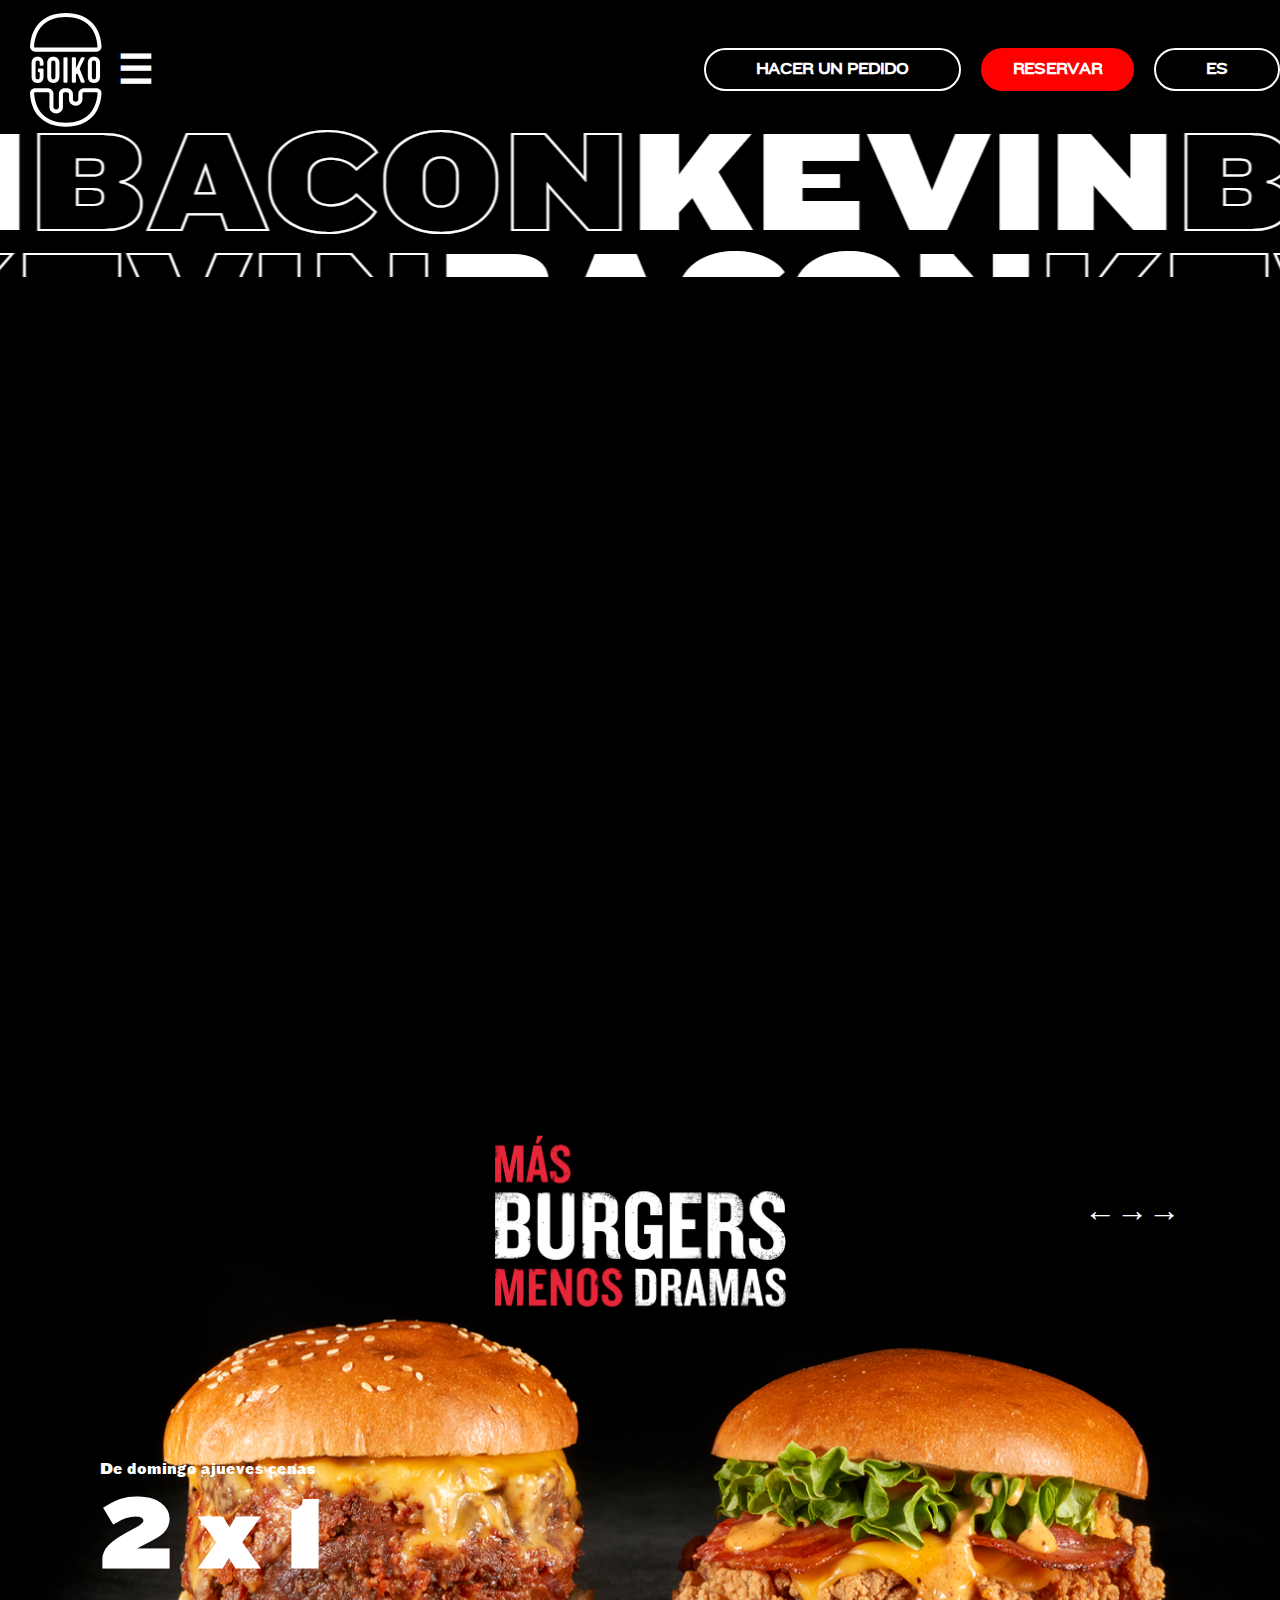
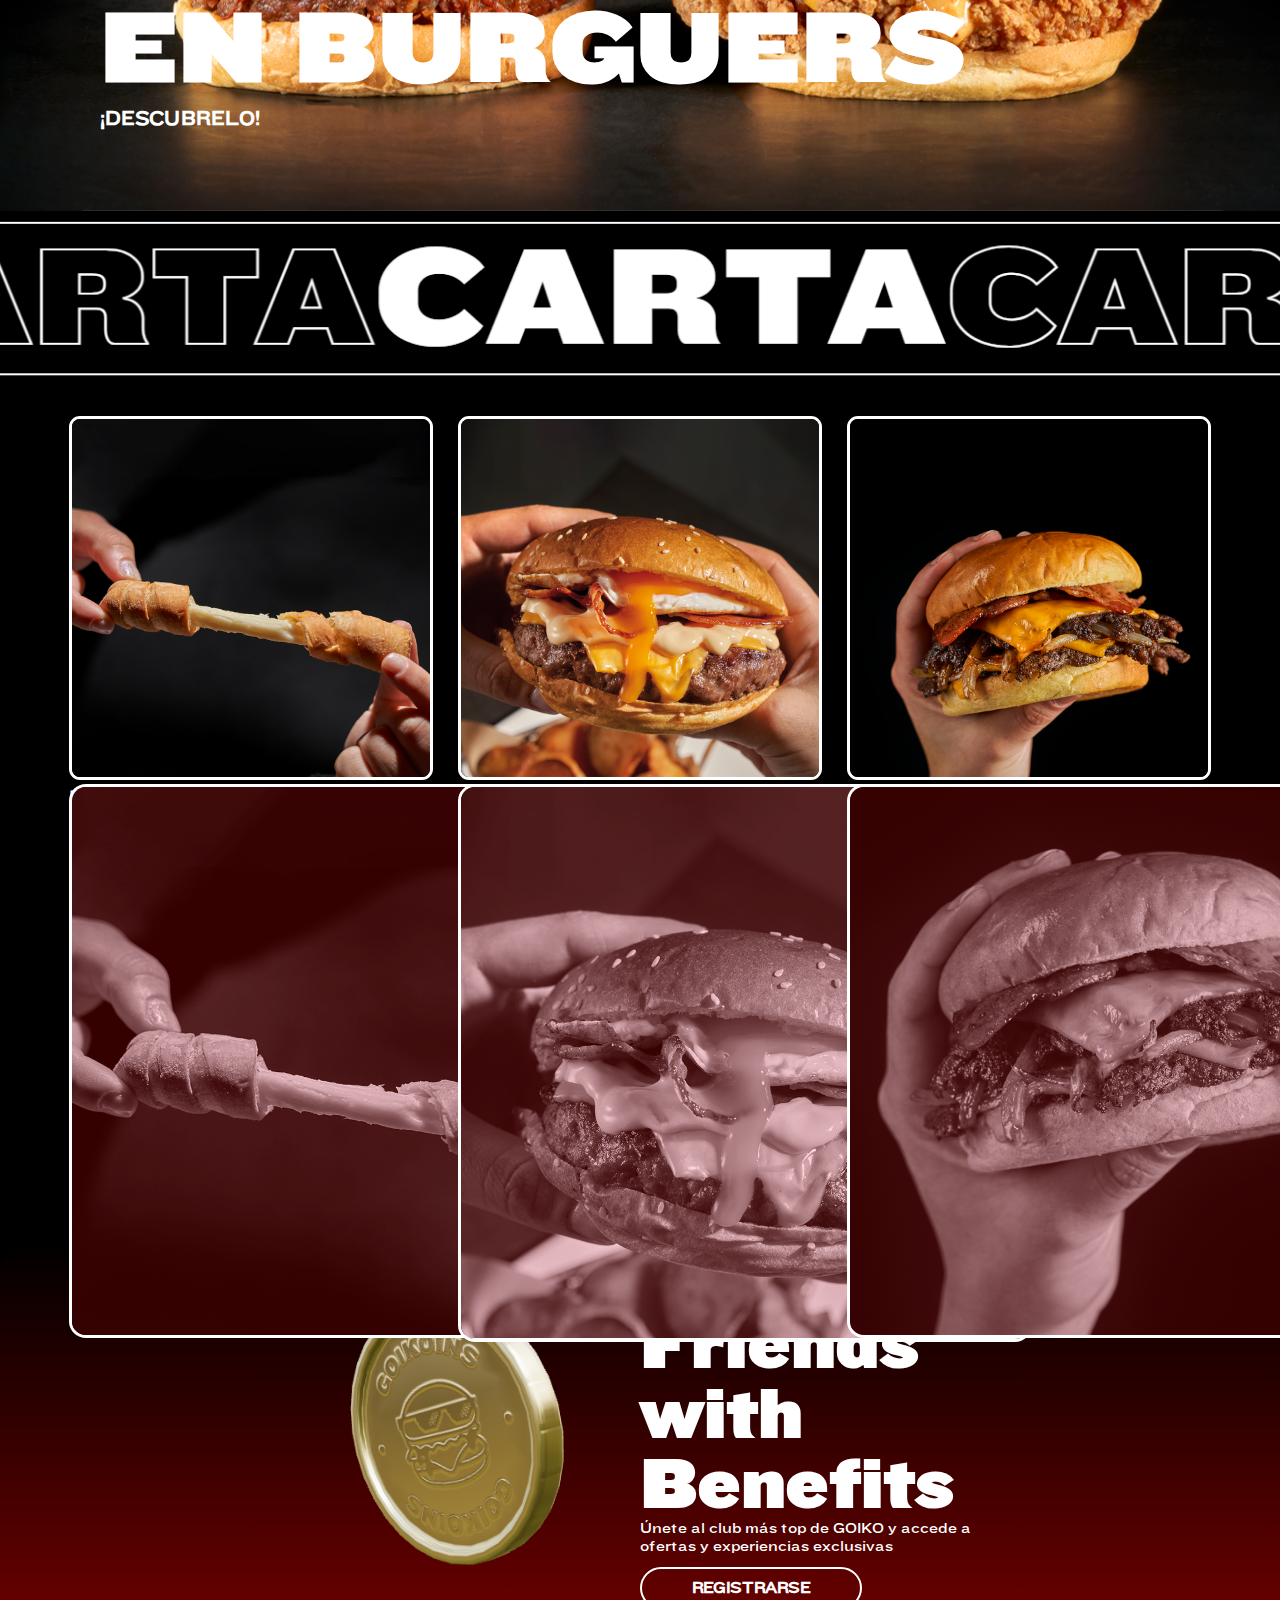
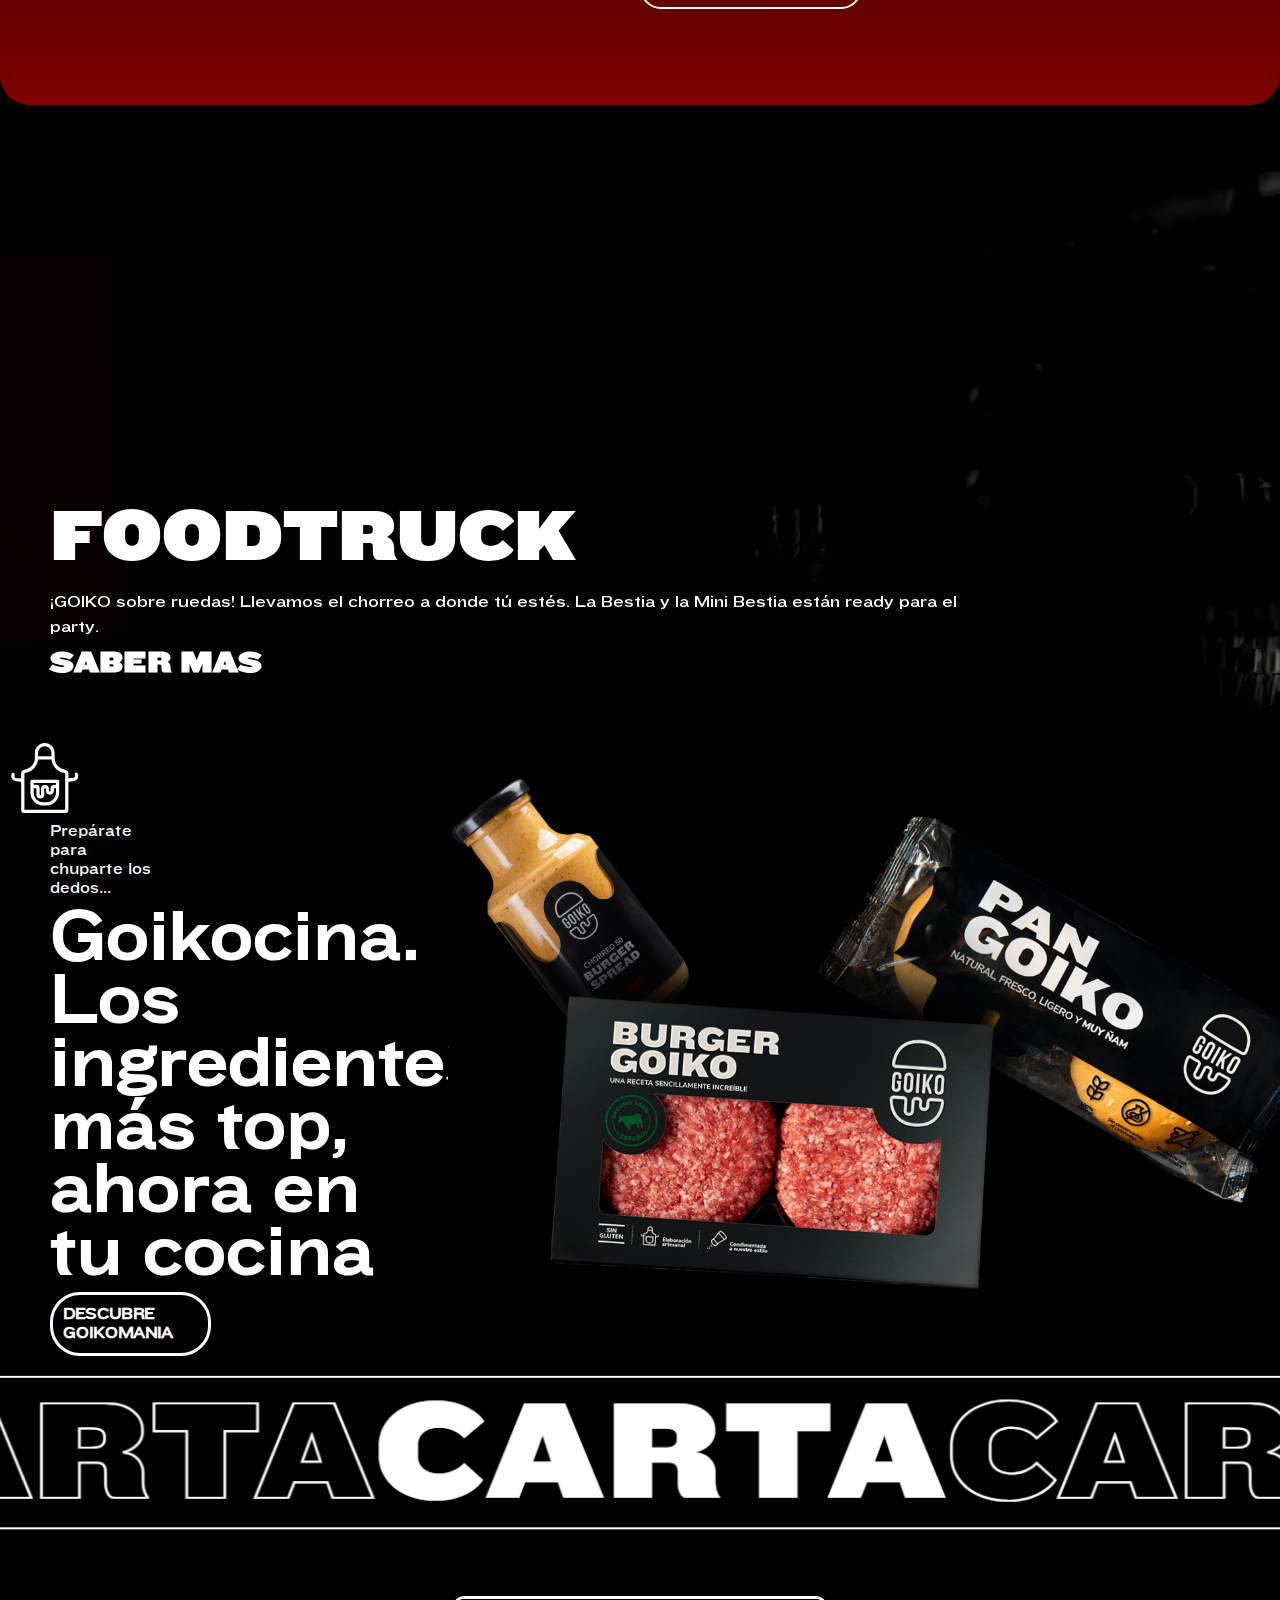
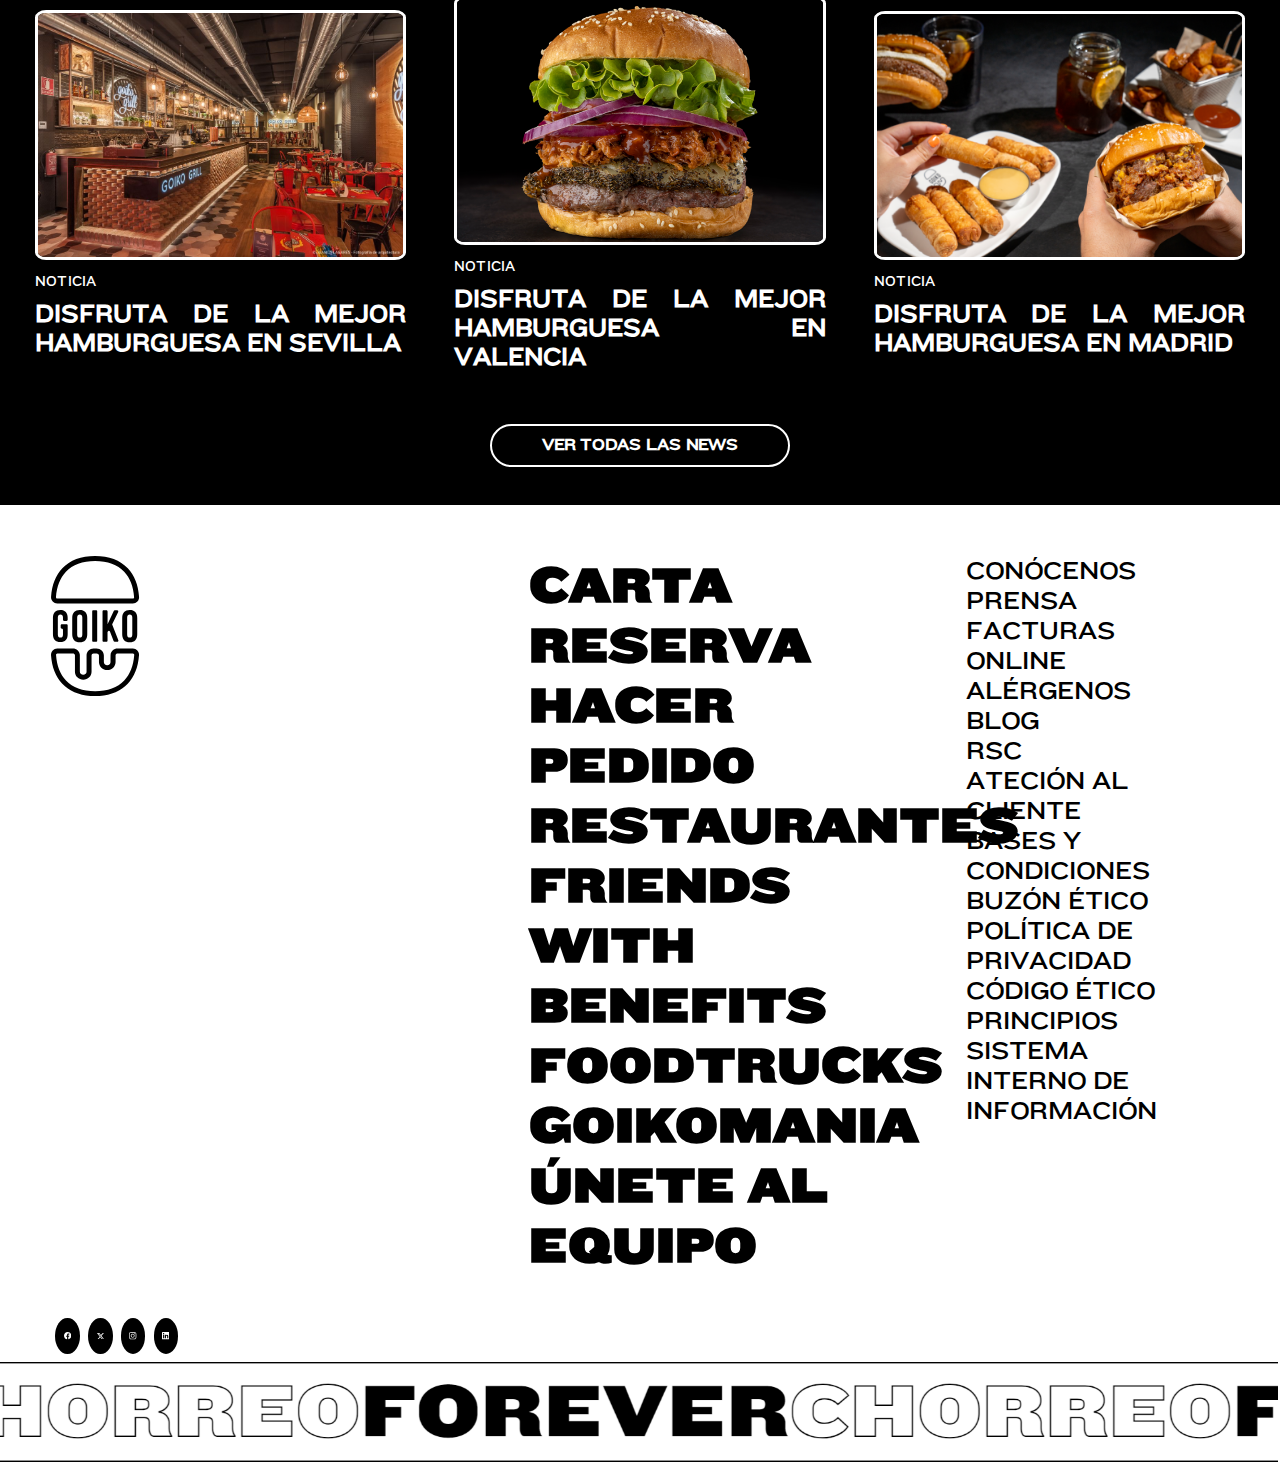
==== commit 1cd63f8b: "responsive casi" ====
--- a/indexE.html
+++ b/indexE.html
@@ -10,24 +10,23 @@
     <div class="desplegable">
         <div class="cerrarMenu">
             <div>
-                <!-- <svg viewBox="-2.5 -2.5 30.00 30.00" fill="none" xmlns="https://www.w3.org/2000/svg" stroke="#ffff"></svg> -->
                 <svg xmlns="http://www.w3.org/2000/svg" viewBox="0 0 36 56" >
                     <path fill="#000000" fill-rule="evenodd" d="M16.293 17.707a1 1 0 001.414-1.414L11.414 10l6.293-6.293a1 1 0 00-1.414-1.414L10 8.586 3.707 2.293a1 1 0 00-1.414 1.414L8.586 10l-6.293 6.293a1 1 0 101.414 1.414L10 11.414l6.293 6.293z"/>
-                </svg>
-                
+                </svg>   
             </div>
             <div class="lA">
                 <svg class="text__logo" viewBox="0 0 64 24" xmlns="http://www.w3.org/2000/svg"> <path d="M8.49383 8.17552H10.328C10.8078 8.17552 11.1746 7.78753 11.1746 7.34411V5.903C11.1746 4.01848 10.6949 2.54965 9.76367 1.52425C8.83245 0.526559 7.44974 0 5.5873 0C3.72487 0 2.37037 0.526559 1.41093 1.52425C0.479718 2.54965 0 3.99076 0 5.903V18.097C0 19.9815 0.479718 21.4503 1.41093 22.4757C2.34215 23.5012 3.75309 24 5.5873 24C7.42152 24 8.83245 23.5012 9.76367 22.4757C10.6949 21.4503 11.1746 20.0092 11.1746 18.097V11.5012C11.1746 11.03 10.7795 10.6697 10.328 10.6697H6.80071C6.32099 10.6697 5.95415 11.0577 5.95415 11.5012V13.164C5.95415 13.6351 6.34921 13.9954 6.80071 13.9954C7.28042 13.9954 7.64727 14.3834 7.64727 14.8268V18.3187C7.64727 19.1778 7.47795 19.7598 7.11111 20.0924C6.77249 20.4249 6.29277 20.5912 5.70018 20.5912C5.10758 20.5912 4.62787 20.4249 4.28924 20.0924C3.95062 19.7598 3.75309 19.1778 3.75309 18.3187V5.68129C3.75309 4.82217 3.9224 4.24018 4.28924 3.87991C4.62787 3.54734 5.10758 3.35335 5.70018 3.35335C6.29277 3.35335 6.77249 3.51963 7.11111 3.87991C7.47795 4.21247 7.64727 4.82217 7.64727 5.65358V7.3164C7.64727 7.81524 8.01411 8.17552 8.49383 8.17552Z"></path> <path d="M16.1412 1.52425C15.1535 2.54965 14.6738 3.99076 14.6738 5.903V18.097C14.6738 19.9815 15.1535 21.4503 16.1412 22.4757C17.1289 23.5012 18.5398 24 20.374 24C22.2082 24 23.6192 23.5012 24.6068 22.4757C25.5945 21.4503 26.0742 20.0092 26.0742 18.097V5.903C26.0742 4.01848 25.5945 2.54965 24.6068 1.52425C23.6192 0.498846 22.2082 0 20.374 0C18.5116 0 17.1006 0.526559 16.1412 1.52425ZM22.2929 5.65358V18.3187C22.2929 19.1778 22.1236 19.7598 21.7567 20.1201C21.4181 20.4527 20.9384 20.6467 20.3458 20.6467C19.7532 20.6467 19.2735 20.4804 18.9349 20.1201C18.5962 19.7875 18.3987 19.1778 18.3987 18.3187V5.65358C18.3987 4.79446 18.568 4.21247 18.9349 3.85219C19.2735 3.51963 19.7532 3.32563 20.3458 3.32563C20.9384 3.32563 21.4181 3.49192 21.7567 3.85219C22.1236 4.21247 22.2929 4.82217 22.2929 5.65358Z"></path> <path d="M30.702 0.2771C30.2223 0.2771 29.8555 0.665091 29.8555 1.10851V22.8637C29.8555 23.3348 30.2505 23.6951 30.702 23.6951H32.7338C33.2135 23.6951 33.5803 23.3071 33.5803 22.8637V1.10851C33.5803 0.637377 33.1853 0.2771 32.7338 0.2771H30.702Z"></path> <path d="M40.5775 0.2771H38.5458C38.0661 0.2771 37.6992 0.665091 37.6992 1.10851V22.8637C37.6992 23.3348 38.0943 23.6951 38.5458 23.6951H40.5775C41.0572 23.6951 41.4241 23.3071 41.4241 22.8637V16.7113C41.4241 16.5727 41.4523 16.4341 41.537 16.3233L41.7063 15.9907C42.0449 15.3533 43.0043 15.4087 43.2583 16.0739L46.0237 23.1686C46.1366 23.5011 46.4752 23.6951 46.8139 23.6951H48.8174C49.41 23.6951 49.8333 23.1131 49.6075 22.5589L44.9796 11.0577C44.895 10.836 44.895 10.5866 45.0079 10.3926L49.4664 1.4965C49.7486 0.942227 49.3253 0.2771 48.7045 0.2771H46.8703C46.5317 0.2771 46.2495 0.471095 46.1084 0.748231L41.5087 10.4203H41.4523V1.10851C41.4241 0.637377 41.0572 0.2771 40.5775 0.2771Z"></path> <path d="M54.067 1.52425C53.1075 2.54965 52.5996 3.99076 52.5996 5.903V18.097C52.5996 19.9815 53.0793 21.4503 54.067 22.4757C55.0546 23.5012 56.4656 24 58.2998 24C60.134 24 61.5449 23.5012 62.5326 22.4757C63.5202 21.4503 64 20.0092 64 18.097V5.903C64 4.01848 63.5202 2.54965 62.5326 1.52425C61.5449 0.498846 60.134 0 58.2998 0C56.4656 0 55.0546 0.526559 54.067 1.52425ZM60.2469 5.65358V18.3187C60.2469 19.1778 60.0776 19.7598 59.7107 20.1201C59.3721 20.4527 58.8924 20.6467 58.2998 20.6467C57.7072 20.6467 57.2275 20.4804 56.8889 20.1201C56.5502 19.7875 56.3527 19.1778 56.3527 18.3187V5.65358C56.3527 4.79446 56.522 4.21247 56.8889 3.85219C57.2275 3.51963 57.7072 3.32563 58.2998 3.32563C58.8924 3.32563 59.3721 3.49192 59.7107 3.85219C60.0776 4.21247 60.2469 4.82217 60.2469 5.65358Z"></path> </svg>
             </div>
         </div>
         <div>
+            <div>
             <div class="letrasD">
                 <p>MI GOIKO</p>
                 <p>CARTA</p>
                 <p>RESERVA</p>
                 <p>HACER PEDIDO</p>
             </div>
-            
+        </div>  
             <div class="socialMedia-menu">
                 <div>
                     <a href="#">FRIENDS WITH BENEFITS</a>
@@ -52,9 +51,10 @@
                     <svg class="icon--filled" viewBox="0 0 24 24" xmlns="http://www.w3.org/2000/svg" xmlns:xlink="http://www.w3.org/1999/xlink"> <path class="icon--filled__glyph" d="M20.445 20.4533H16.8953V14.883C16.8953 13.5547 16.8675 11.8477 15.039 11.8477C13.188 11.8477 12.906 13.2885 12.906 14.7847V20.4525H9.35175V8.99925H12.7657V10.5615H12.8115C13.2885 9.65925 14.4487 8.7105 16.1798 8.7105C19.7805 8.7105 20.4487 11.0813 20.4487 14.1637V20.4525L20.445 20.4533ZM5.33625 7.434C5.06496 7.4341 4.79631 7.38068 4.54569 7.27679C4.29508 7.1729 4.06742 7.02059 3.87576 6.82858C3.6841 6.63658 3.53221 6.40864 3.42878 6.15784C3.32534 5.90704 3.27241 5.63829 3.273 5.367C3.27344 4.95866 3.39496 4.55963 3.62217 4.22034C3.84939 3.88106 4.1721 3.61677 4.54951 3.46088C4.92692 3.305 5.34208 3.26451 5.74249 3.34456C6.14291 3.4246 6.5106 3.62158 6.79907 3.91058C7.08755 4.19958 7.28385 4.56763 7.36317 4.96818C7.44249 5.36874 7.40126 5.78383 7.24468 6.16095C7.08811 6.53808 6.82323 6.86031 6.48354 7.08691C6.14384 7.31351 5.74459 7.4343 5.33625 7.434ZM7.11675 20.4533H3.555V9H7.11675V20.4533ZM22.227 0H1.77C0.79275 0 0 0.77325 0 1.73025V22.2705C0 23.2275 0.79275 24.0007 1.77 24.0007H22.2233C23.199 24.0007 24 23.2275 24 22.2705V1.73025C24 0.77325 23.199 0 22.2233 0H22.227Z"></path> </svg>
                 </div>
             </div>
-        </div>
+            
+        </div>  
         <div class="rueda">
-            
+
         </div>
     </div>
     <header>
--- a/indexE.css
+++ b/indexE.css
@@ -402,7 +402,7 @@
     width: 100%;
 }
 footer>div:nth-child(1)>div:nth-child(2)>div{
-    width: 35%;
+    width: 45%;
     margin-bottom: 10%;
 }
 footer>div>div:nth-child(2)>div:nth-child(2) {
@@ -421,9 +421,8 @@
     font-weight: bolder;
 }
 footer>div>div>div:nth-child(2)>p {
-    font-size: 30px;
-    font-family: "letra";
-    font-weight: bold;
+    font-size: 25px;
+    font-family: "letra"; 
     line-height: 1.2;
 }
 footer>div>div>div:nth-child(2)>p:hover {
@@ -471,9 +470,8 @@
 .desplegable>div>div:nth-child(1)>svg{
     width: 100%;
     margin: 20%;
-    
-}
-.desplegable path{
+}
+.desplegable>div>div:nth-child(1)>svg>path{
     fill: white;
 }
 .cerrarMenu{
@@ -485,6 +483,7 @@
     height: 14.62vh;
     background-color: black;
 }
+
 .lA{
     transform: rotate(-90deg);
     height: 25vh;
@@ -494,7 +493,7 @@
     width: 100%;
 }
 .letrasD{
-    padding-top: 20%;
+    padding-top: 14%;
 }
 .letrasD>p{
     font-family: "letra2";
@@ -504,49 +503,75 @@
 }
 .socialMedia-menu{
     display: flex;
-    width: 50%;
-    padding-top: 20px;
+    width: 39%;
+    margin-top: 1%;
 }
 .socialMedia-menu a{
     font-weight: normal;
-    font-size: 20px;
+    font-size: 22px;
+}
+.letrasD>p:hover {
+    color: #ee2737;
+    -webkit-text-stroke-width: 1px;
+    -webkit-text-stroke-color: white;
+    font-weight: bolder;
+}
+.socialMedia-menu a:hover {
+    text-decoration: underline;
 }
 .desplegable>div:nth-child(2)>div:nth-child(3){
     display: flex;
 }
+.desplegable>div:nth-child(2)>div:nth-child(3){
+    margin-top: 5%;
+}
 .I2{
     color: white;
     text-align: center;
-    background-color:#ee2737;
+    background-color:white;
     border-radius: 50%;
-    height: 4vh;
-    width: 3%;
+    height: 5vh;
+    width: 4%;
     display: flex;
     justify-content: center;
     align-items: center;
     margin: 1%;
 }
 .I2>svg{
-    fill: white;
+    fill: #ee2737;
     width: 30%;
 }
 .I2:hover{
     color: #ee2737;
     text-align: center;
-    background-color: white;
+    background-color: #ee2737;
     border-radius: 50%;
-    height: 4vh;
-    width: 3%;
+    height: 5vh;
+    width: 4%;
     display: flex;
     justify-content: center;
     align-items: center;
     margin: 1%;
 }
 .I2:hover>svg{
-    fill: black;
-}
+    fill: #ee2737;
+}
+
 .rueda{
-    
+    background-image: url(./img/rueda.png);
+    width: 21%;
+    height: 37vh;
+    background-repeat: no-repeat;
+    margin-top: 29%;
+    margin-left: 8%;    
+}
+.rueda:hover{
+    background-image: url(./img/ruedaH.png);
+    width: 21%;
+    height: 37vh;
+    background-repeat: no-repeat;
+    margin-top: 29%;
+    margin-left: 8%;    
 }
 
 @media (max-width: 1080px) {
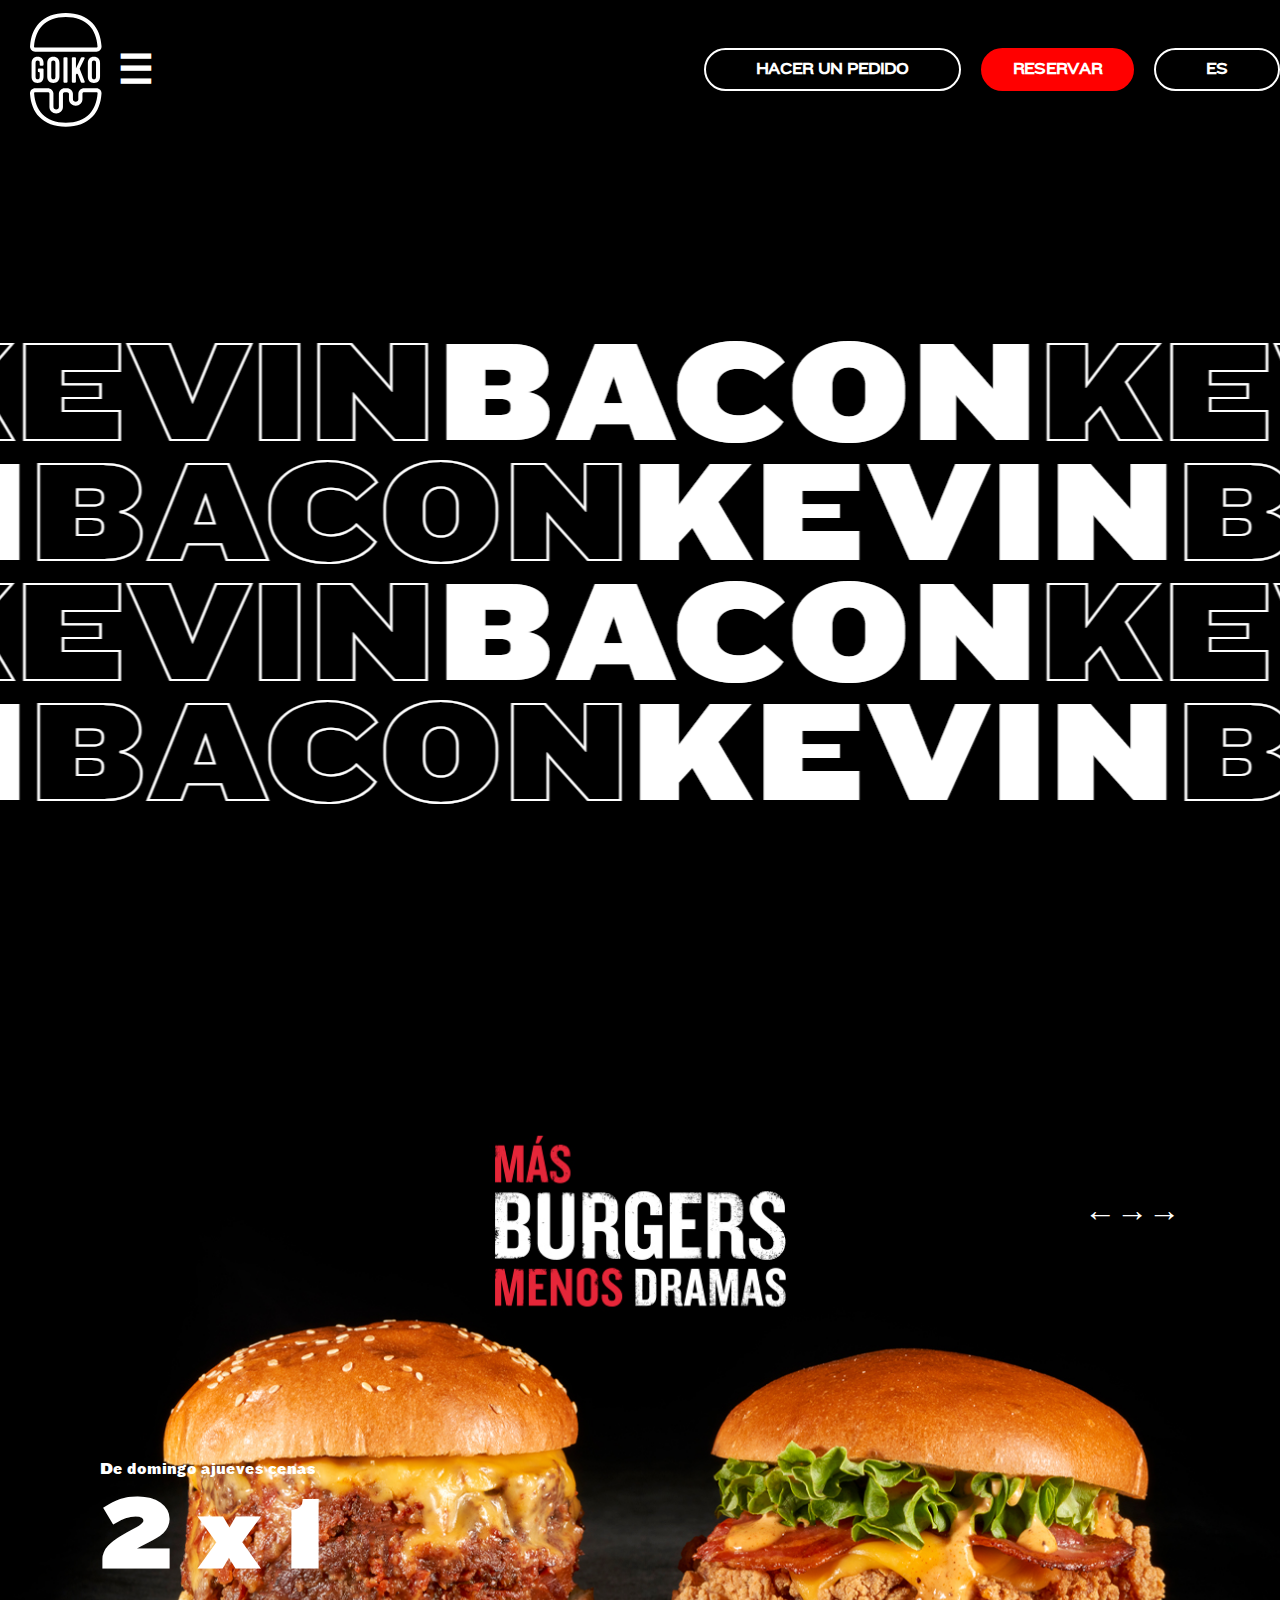
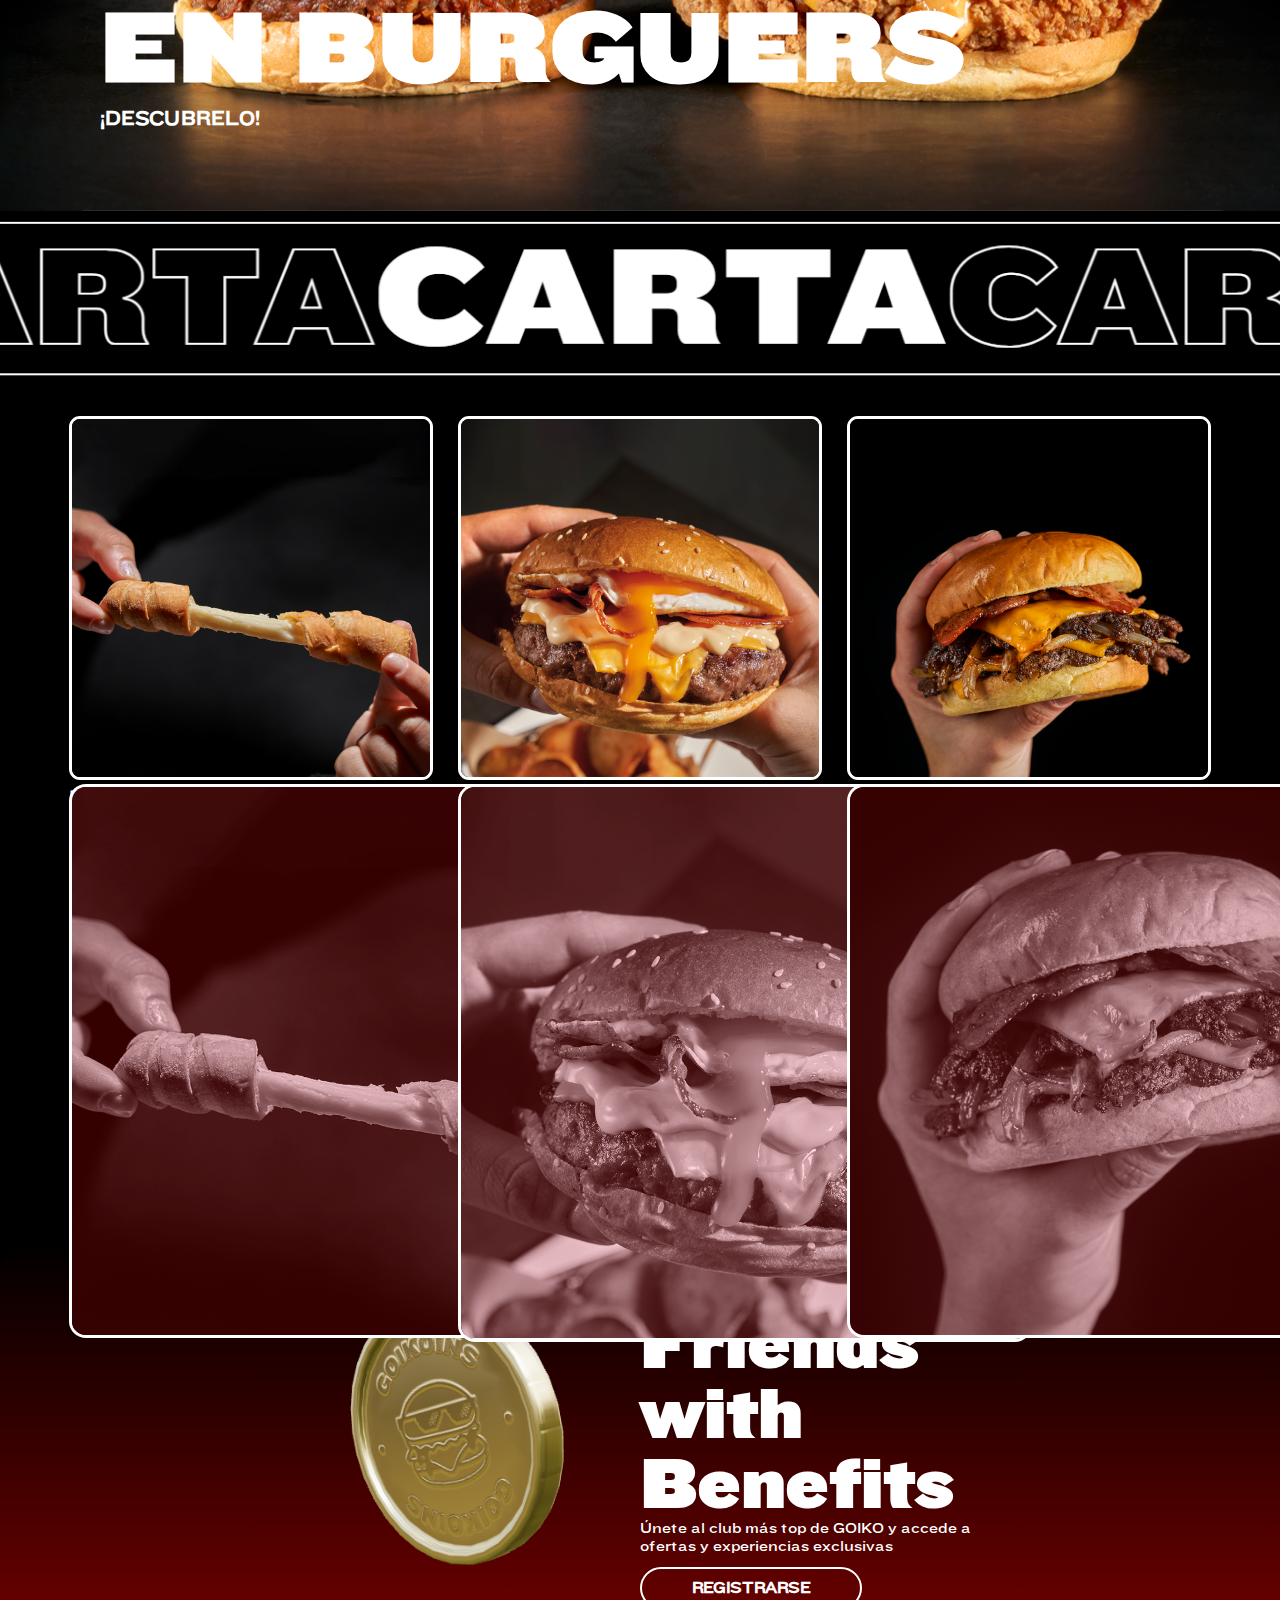
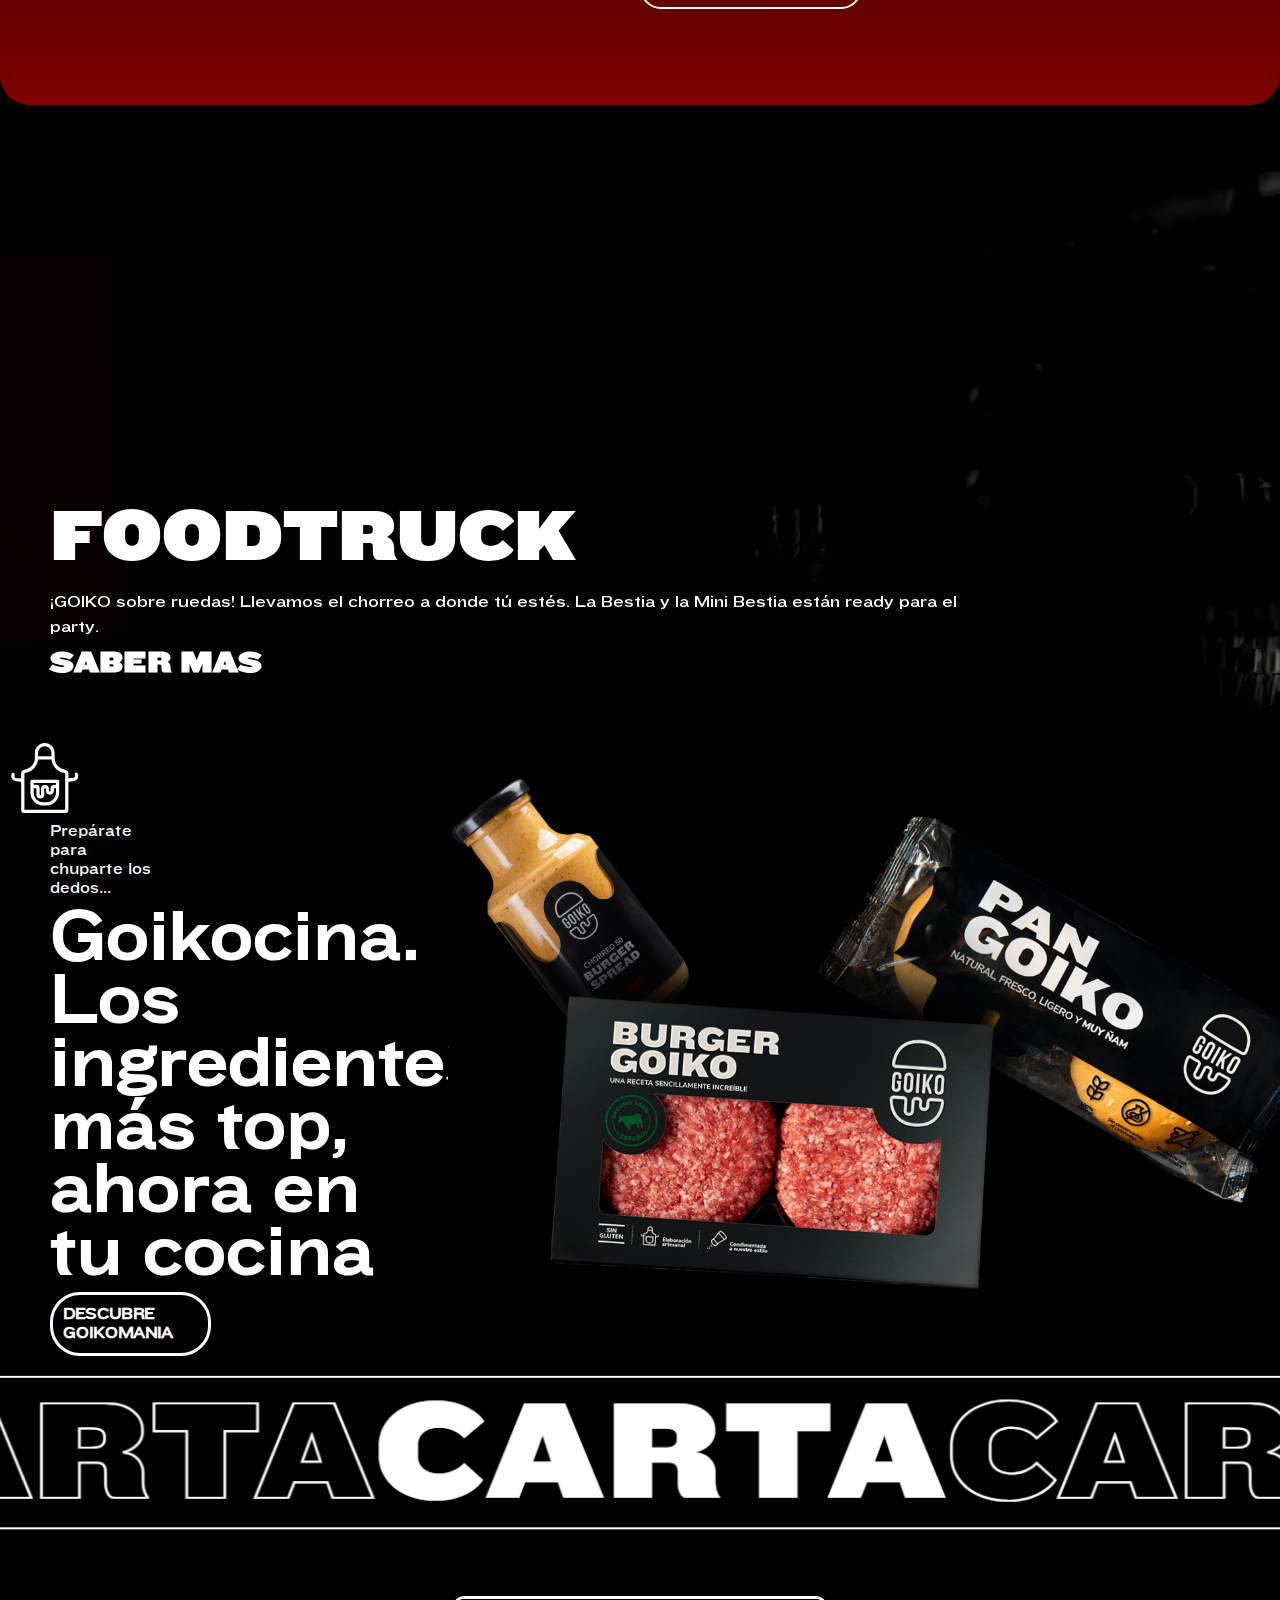
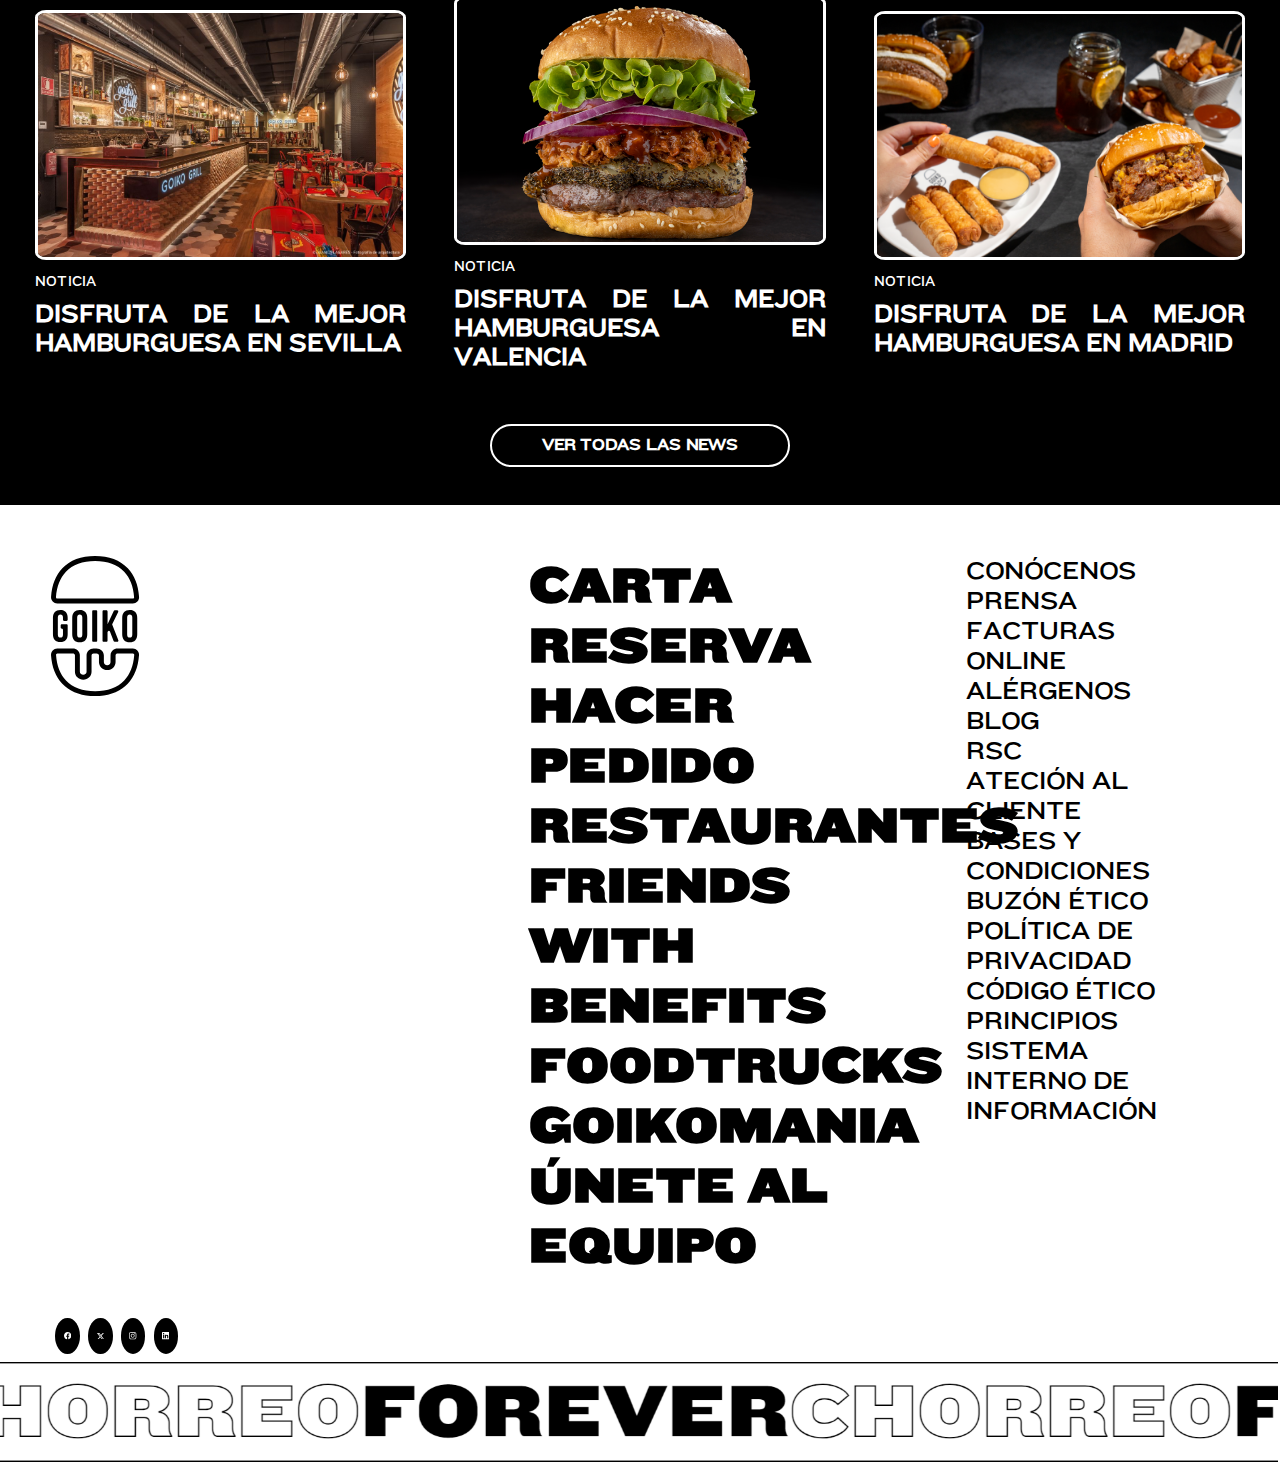
==== commit ff0757c3: "este ya es el ultimo" ====
--- a/indexE.html
+++ b/indexE.html
@@ -79,7 +79,7 @@
         
         <section id="s1">
             <div class="vid">
-                <video src="https://www.goiko.com/es/wp-content/uploads/2023/07/kb-360x2-1.webm" preload="auto" autoplay="autoplay" loop="loop" muted="muted"></video>
+                <video src="https://www.goiko.com/es/wp-content/uploads/2023/07/kb-360x2-1.webm" preload="auto" autoplay="autoplay" loop="loop" muted="muted" style="height: 90vh;"></video>
             </div>
         </section>
         <section id="s2">
--- a/indexE.css
+++ b/indexE.css
@@ -190,6 +190,7 @@
 #s3>div>div:hover>img{
     z-index: 1;
     position: relative;
+    width: 100%;
 }
 
 #s3 a{
@@ -553,7 +554,7 @@
     align-items: center;
     margin: 1%;
 }
-.I2:hover>svg{
+.I2>svg:hover{
     fill: #ee2737;
 }
 
@@ -581,6 +582,9 @@
     header .boton:nth-child(3){
         padding: 5px 10px;
     }
+    nav {
+        padding-left: 0%;
+    }
     #s1 video{
         width: 100%;
     }
@@ -613,7 +617,59 @@
     .im1{
         width: 100%;
     }
-
+    .abajo h2{
+        font-size: 40px;
+        font-weight: bold;
+    }
+    .abajo2 h2 {
+        font-size: 40px;
+    }
+    .abajo2 p {
+        font-size: 8px;
+        font-family: "letra";
+        color: white;
+        width: 75%;
+    }
+    #s5>div:nth-child(1)>div:nth-child(1)>h2 {
+        font-size: 30px;
+    }
+    footer>div:nth-child(1)>div:nth-child(2)>div {
+        width: 45%;
+        margin-bottom: 10%;
+        display: flex;
+        flex-wrap: wrap;
+    }
+    footer>div>div>div:nth-child(1)>p {
+        font-size: 25px;
+    }
+    footer>div:nth-child(1)>div:nth-child(2) {
+        display: flow;
+        flex-wrap: wrap;
+    }
+    .I1{
+        width: 16%;
+    }
+    .I1:hover{
+        width: 16%;
+    }
+    .desplegable{
+        width: 100%;
+    }
+    .letrasD>p{
+        font-size: 70px;
+    }
+    .I2{
+        width: 7%;
+    }
+    .I2:hover{  
+        width: 7%;
+    }
+    .cerrarMenu{
+        width: 30%;
+    }
+    .letrasD{
+        padding-top: 25%;
+    }
 }
 @media (max-width: 1500px) {
     footer{
